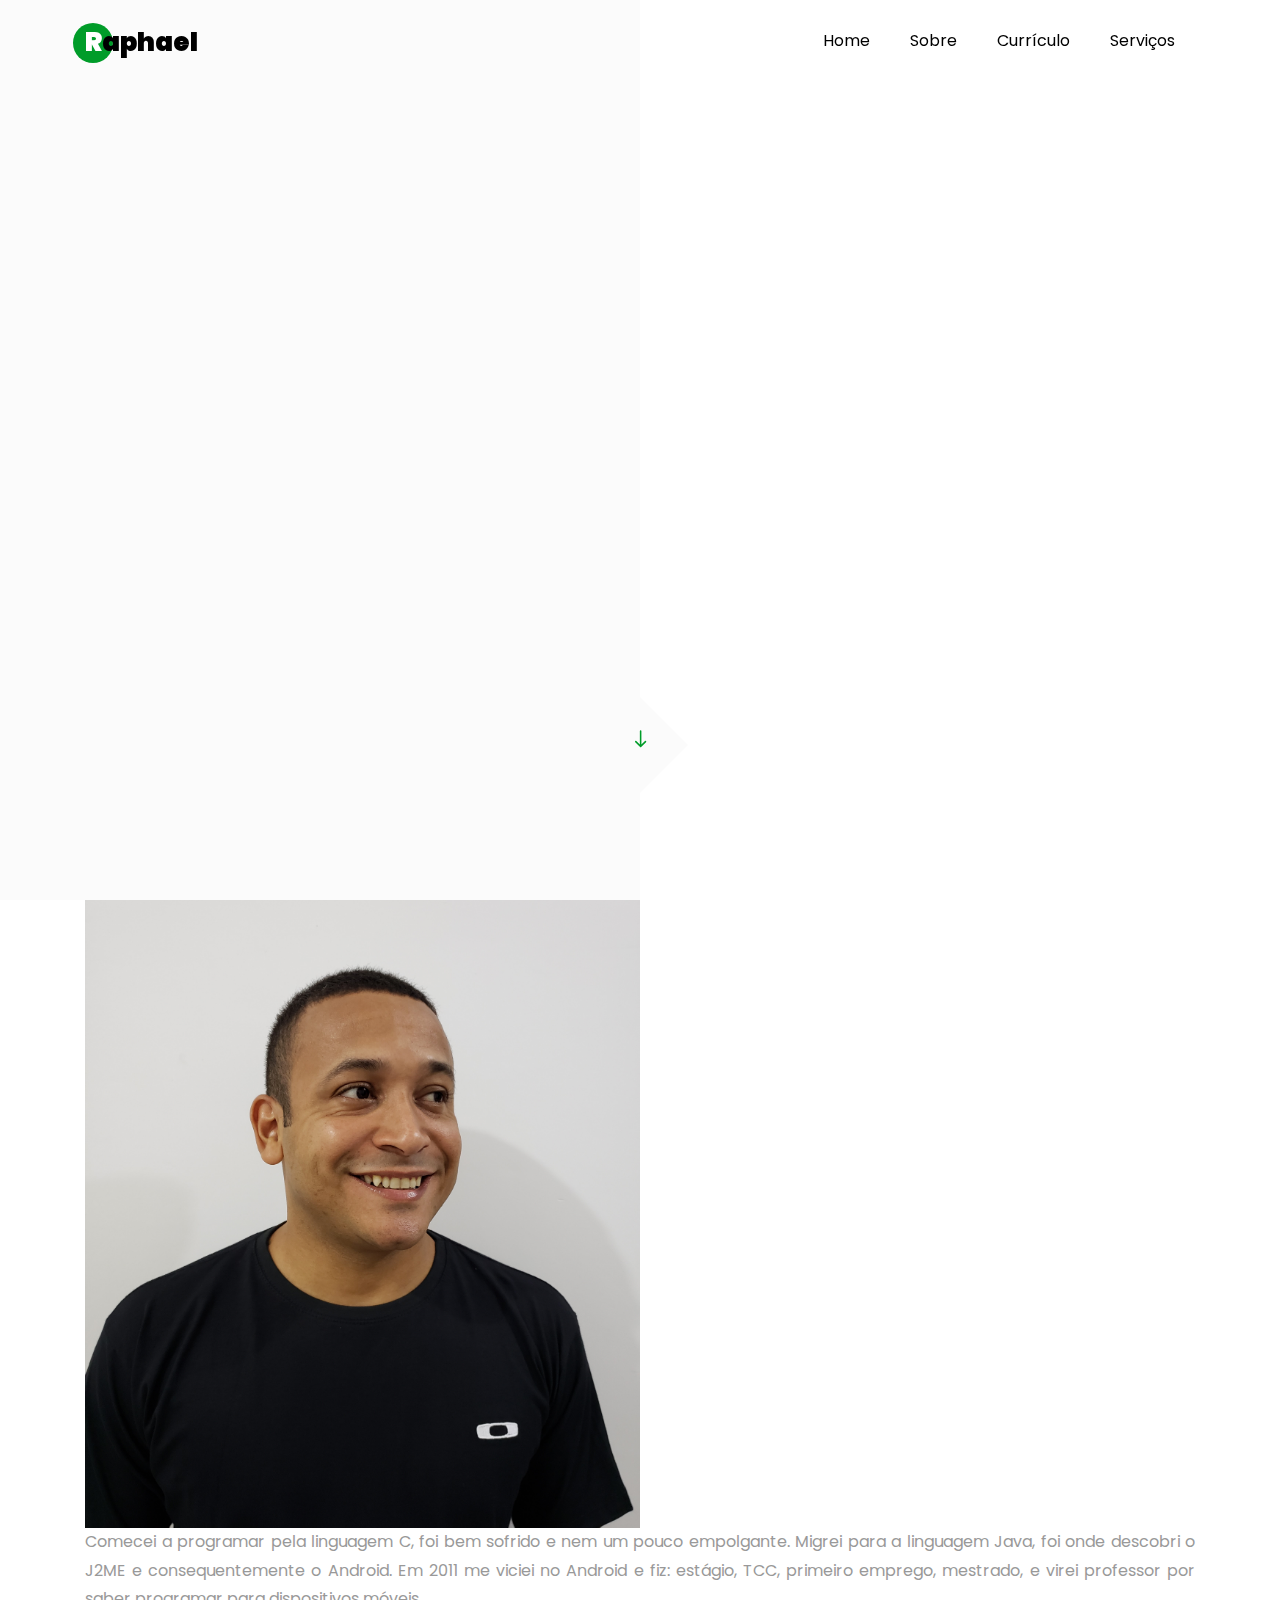
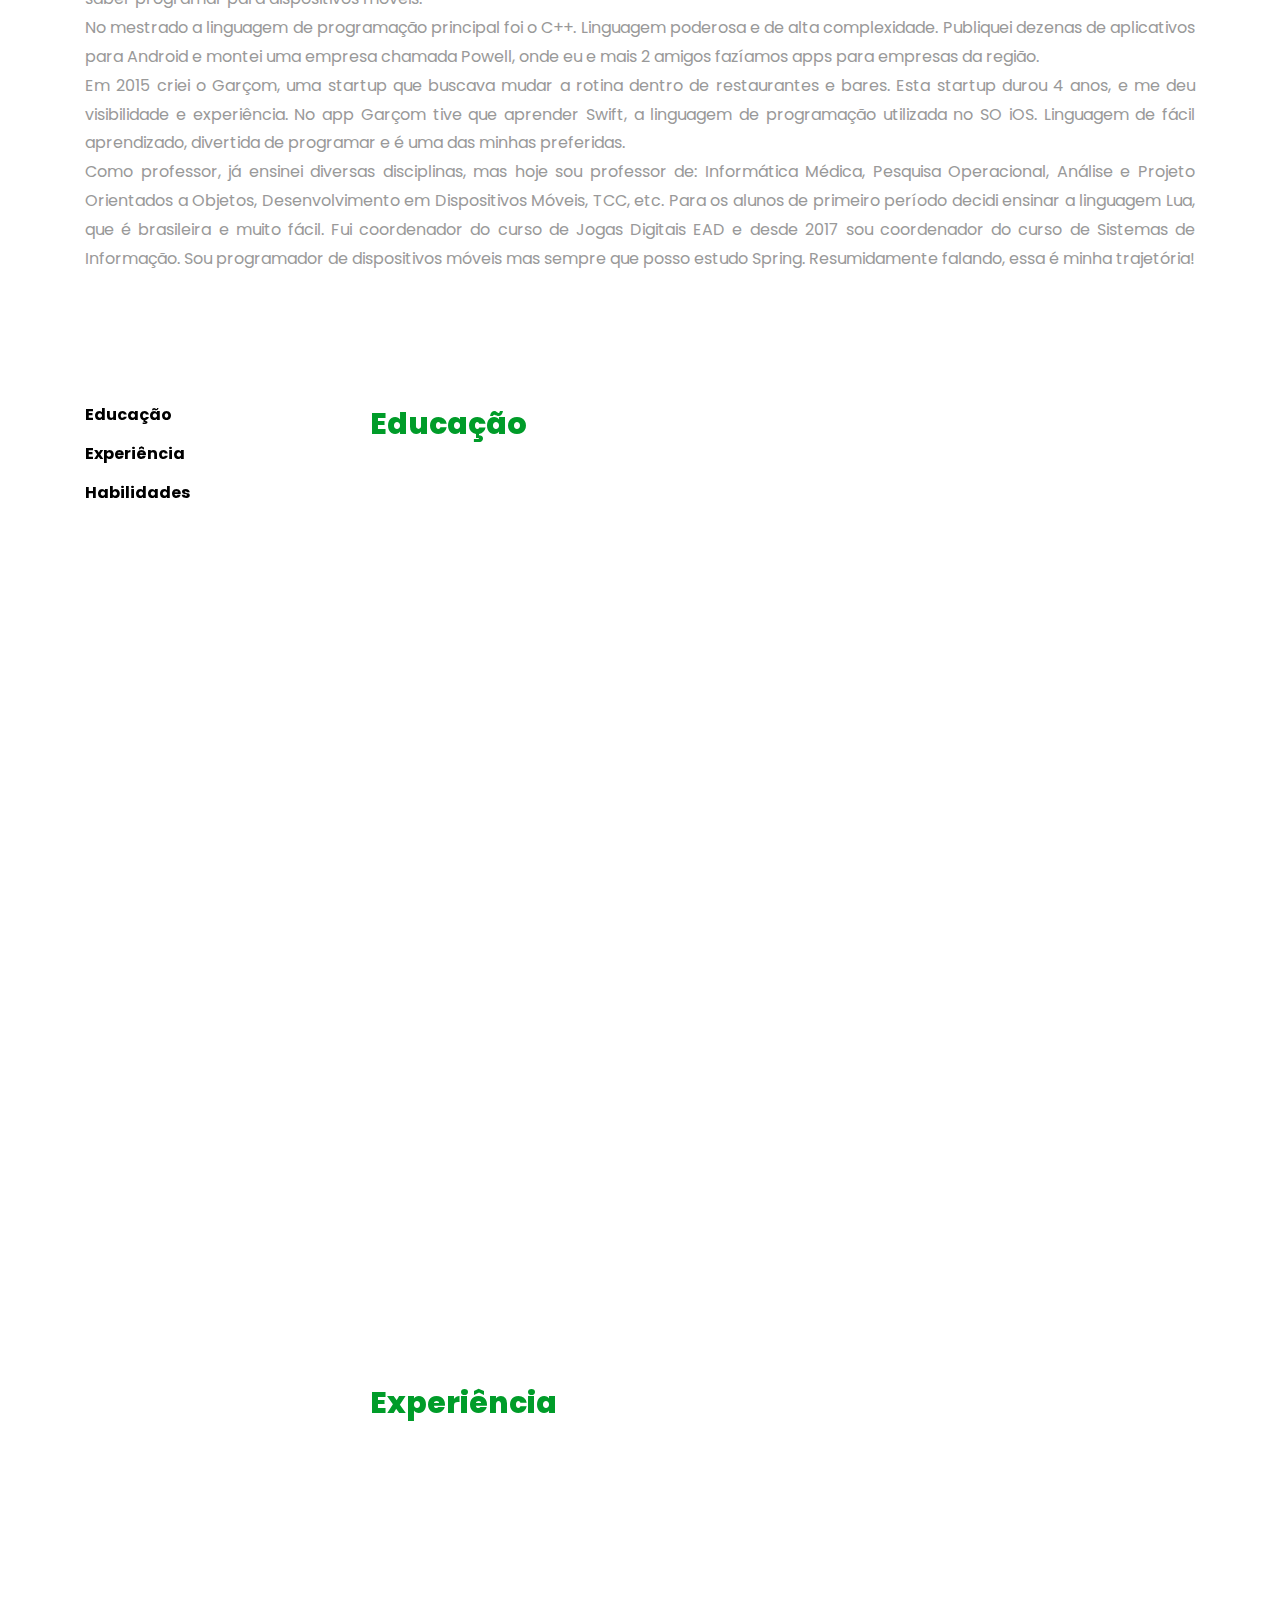
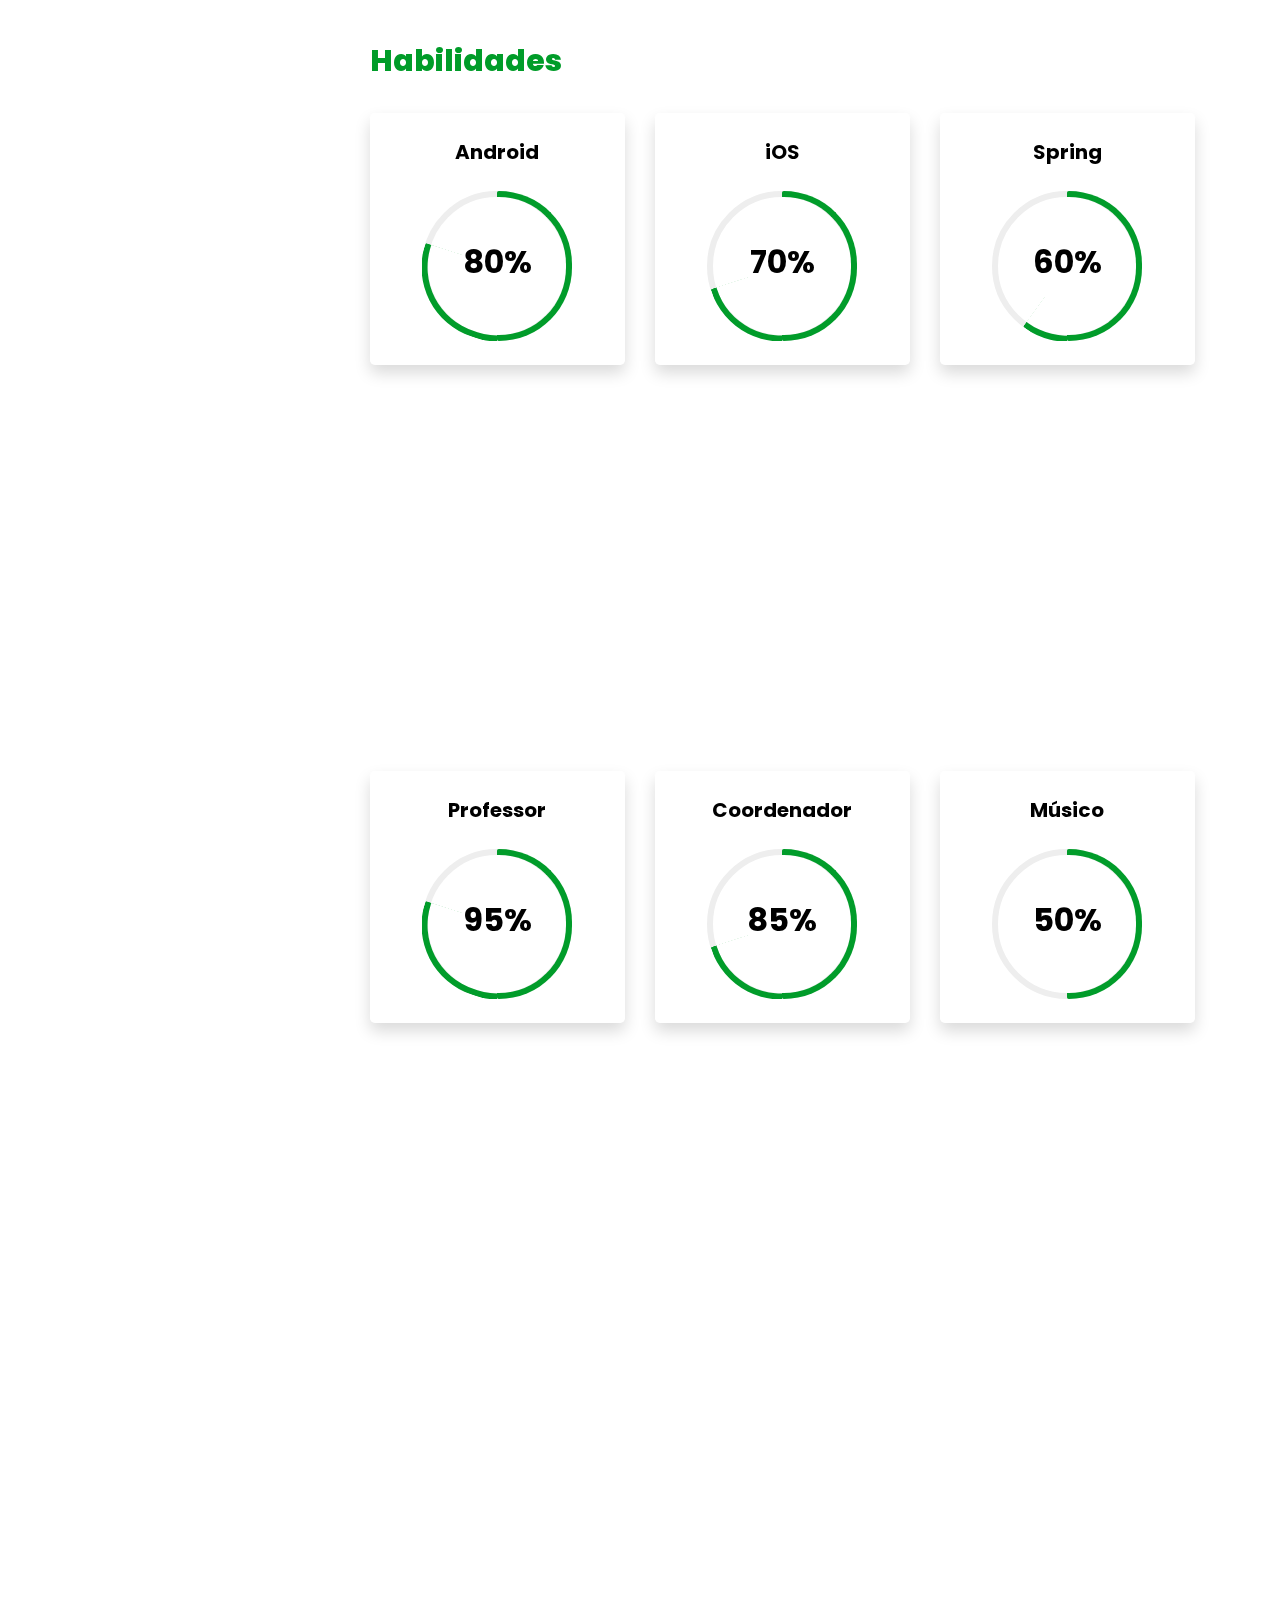
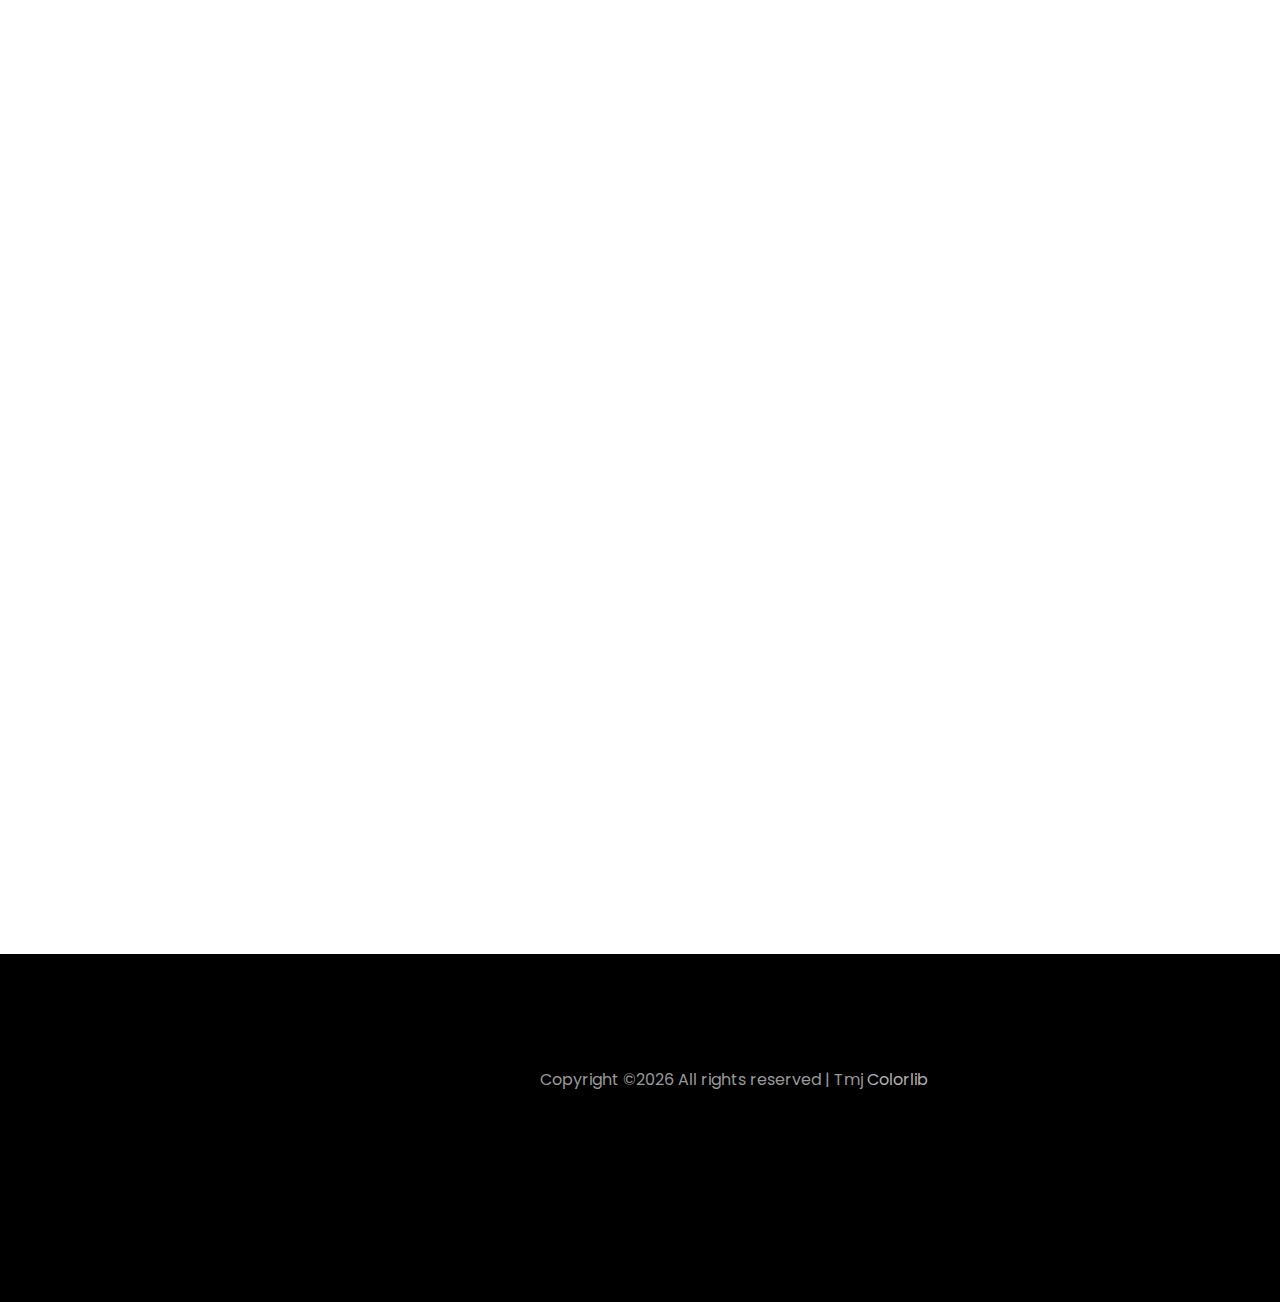
==== index.html @ 2448f8bd "Cadastrando" ====
<!DOCTYPE html>
<html lang="en">
  <head>
    <title>Raphael Ramos</title>
    <meta charset="utf-8">
    <meta name="viewport" content="width=device-width, initial-scale=1, shrink-to-fit=no">

    <link href="https://fonts.googleapis.com/css?family=Poppins:100,200,300,400,500,600,700,800,900" rel="stylesheet">

    <link rel="stylesheet" href="css/open-iconic-bootstrap.min.css">
    <link rel="stylesheet" href="css/animate.css">

    <link rel="stylesheet" href="css/owl.carousel.min.css">
    <link rel="stylesheet" href="css/owl.theme.default.min.css">
    <link rel="stylesheet" href="css/magnific-popup.css">

    <link rel="stylesheet" href="css/aos.css">

    <link rel="stylesheet" href="css/ionicons.min.css">

    <link rel="stylesheet" href="css/flaticon.css">
    <link rel="stylesheet" href="css/icomoon.css">
    <link rel="stylesheet" href="css/style.css">
  </head>
  <body data-spy="scroll" data-target=".site-navbar-target" data-offset="300">


    <nav class="navbar navbar-expand-lg navbar-dark ftco_navbar ftco-navbar-light site-navbar-target" id="ftco-navbar">
	    <div class="container">
	      <a class="navbar-brand" href="index.html"><span>R</span>aphael</a>
	      <button class="navbar-toggler js-fh5co-nav-toggle fh5co-nav-toggle" type="button" data-toggle="collapse" data-target="#ftco-nav" aria-controls="ftco-nav" aria-expanded="false" aria-label="Toggle navigation">
	        <span class="oi oi-menu"></span> Menu
	      </button>

	      <div class="collapse navbar-collapse" id="ftco-nav">
	        <ul class="navbar-nav nav ml-auto">
	          <li class="nav-item"><a href="#home-section" class="nav-link"><span>Home</span></a></li>
	          <li class="nav-item"><a href="#about-section" class="nav-link"><span>Sobre</span></a></li>
	          <li class="nav-item"><a href="#resume-section" class="nav-link"><span>Currículo</span></a></li>
	          <li class="nav-item"><a href="#services-section" class="nav-link"><span>Serviços</span></a></li>
	        </ul>
	      </div>
	    </div>
	  </nav>
	  <section class="hero-wrap js-fullheight">
      <div class="overlay"></div>
      <div class="container">
        <div class="row no-gutters slider-text js-fullheight justify-content-center align-items-center">
          <div class="col-lg-8 col-md-6 ftco-animate d-flex align-items-center">
          	<div class="text text-center">
          		<span class="subheading">Oi! Eu sou</span>
		  				<h1>Raphael Ramos</h1>
			  				<h2>Sou
								  <span
								     class="txt-rotate"
								     data-period="1000"
							     data-rotate='[ "Aluno", "Professor", "Coordenador", "Programador", "Músico" , "Comediante" ]'></span>
								</h2>
							</div>
            </div>
          </div>
        </div>
      </div>
      <div class="mouse">
				<a href="#" class="mouse-icon">
					<div class="mouse-wheel"><span class="ion-ios-arrow-round-down"></span></div>
				</a>
			</div>
    </section>

    <section class="ftco-about img ftco-section ftco-no-pt ftco-no-pb" id="about-section">
    	<div class="container">
    		<div class="row d-flex no-gutters">
    			<div class="col-md-6 col-lg-6 d-flex">
    				<div class="img-about img d-flex align-items-stretch">
    					<div class="overlay"></div>
	    				<div class="img d-flex align-self-stretch align-items-center" style="background-image:url(images/about.jpg);">
	    				</div>
    				</div>
    			</div>
    			<div class="col-md-6 col-lg-6 pl-md-5 py-5">
    				<div class="row justify-content-start pb-3">
		          <div class="col-md-12 heading-section ftco-animate">
		          	<h1 class="big">Sobre</h1>
		            <h2 class="mb-4">Sobre mim</h2>
		            <p>Guitarrista mediano, comediante em sala de aula, aluno de administração no CEDERJ, professor nos cursos de: Medicina, Engenharia de Produção e Sistemas de Informação, coordenador do curso de Sistemas de Informação,
                  programador de apps. Ah! E pai do Arthur.</p>
		            <ul class="about-info mt-4 px-md-0 px-2">
		            	<li class="d-flex"><span>Nome:</span> <span>Raphael Ferreira Ramos</span></li>
		            	<li class="d-flex"><span>Nascimento:</span> <span>30 de novembro 1986</span></li>
		            	<li class="d-flex"><span>Endereço:</span> <span>Coronel Pimenta, 347, centro, Itaperuna-RJ</span></li>
		            	<li class="d-flex"><span>CEP:</span> <span>28300-000</span></li>
		            	<li class="d-flex"><span>Email:</span> <span>raphaelframos@gmail.com</span></li>
		            	<li class="d-flex"><span>Telefone: </span> <span>+55 22 999474728</span></li>
		            </ul>
		          </div>
		        </div>
	        </div>
        </div>

<blockquote>
  <p>Comecei a programar pela linguagem C, foi bem sofrido e nem um pouco empolgante. Migrei para a linguagem Java, foi onde descobri o J2ME e consequentemente o Android.
    Em 2011 me viciei no Android e fiz: estágio, TCC, primeiro emprego, mestrado, e virei professor por saber programar para dispositivos móveis. <br> No mestrado a linguagem de programação principal foi o C++.
    Linguagem poderosa e de alta complexidade. Publiquei dezenas de aplicativos para Android e montei uma empresa chamada Powell, onde eu e mais 2 amigos fazíamos apps para empresas da região. <br>Em 2015 criei o Garçom,
    uma startup que buscava mudar a rotina dentro de restaurantes e bares. Esta startup durou 4 anos, e me deu visibilidade e experiência. No app Garçom tive que aprender Swift, a linguagem de programação utilizada no SO iOS.
    Linguagem de fácil aprendizado, divertida de programar e é uma das minhas preferidas.<br>
    Como professor, já ensinei diversas disciplinas, mas hoje sou professor de: Informática Médica, Pesquisa Operacional, Análise e Projeto Orientados a Objetos, Desenvolvimento em Dispositivos Móveis, TCC, etc.
    Para os alunos de primeiro período decidi ensinar a linguagem Lua, que é brasileira e muito fácil. Fui coordenador do curso de Jogas Digitais EAD e desde 2017 sou coordenador do curso de Sistemas de Informação.
    Sou programador de dispositivos móveis mas sempre que posso estudo Spring. Resumidamente falando, essa é minha trajetória!

  </p>
</blockquote>


    	</div>

    </section>

    <section class="ftco-section ftco-no-pb goto-here" id="resume-section">
    	<div class="container">
    		<div class="row">
    			<div class="col-md-3">
				    <nav id="navi">
					    <ul>
					      <li><a href="#page-1">Educação</a></li>
					      <li><a href="#page-2">Experiência</a></li>
					      <li><a href="#page-3">Habilidades</a></li>
					    </ul>
					  </nav>
					</div>
					<div class="col-md-9">
					  <div id="page-1" class= "page one">
					  	<h2 class="heading">Educação</h2>
					    <div class="resume-wrap d-flex ftco-animate">
					    	<div class="icon d-flex align-items-center justify-content-center">
					    		<span class="flaticon-ideas"></span>
					    	</div>
					    	<div class="text pl-3">
		    					<span class="date">2014</span>
		    					<h2>Bacharel em Ciência da Computação</h2>
		    					<span class="position">Universidade Estadual do Norte Fluminense</span>
		    					<p>Maior desafio na educação até hoje. Foi difícil entrar e mais difícil ainda sair da UENF. Hoje me sinto preparado para qualquer desafio graças a graduação.</p>
	    					</div>
	    				</div>
	    				<div class="resume-wrap d-flex ftco-animate">
	    					<div class="icon d-flex align-items-center justify-content-center">
					    		<span class="flaticon-ideas"></span>
					    	</div>
					    	<div class="text pl-3">
		    					<span class="date">2016</span>
		    					<h2>Pós-graduado em Gestão Educacional</h2>
		    					<span class="position">UniRedentor</span>
		    					<p>Momento que decidi ser professor. </p>
		    				</div>
	    				</div>
	    				<div class="resume-wrap d-flex ftco-animate">
	    					<div class="icon d-flex align-items-center justify-content-center">
					    		<span class="flaticon-ideas"></span>
					    	</div>
					    	<div class="text pl-3">
		    					<span class="date">2017</span>
		    					<h2>Mestre em Engenharia de Produção</h2>
		    					<span class="position">Universidade Estadual do Norte Fluminense</span>
		    					<p>Pós-graduação bem traumática. Tudo bem diferente do que imaginei mas no fim deu tudo certo.</p>
		    				</div>


	    				</div>

              <div class="resume-wrap d-flex ftco-animate">
	    					<div class="icon d-flex align-items-center justify-content-center">
					    		<span class="flaticon-ideas"></span>
					    	</div>


                <div class="text pl-3">
		    					<span class="date">2019</span>
		    					<h2>Administração</h2>
		    					<span class="position">UFRRJ</span>
		    					<p>Calouro do curso de Administração no Cederj.</p>
		    				</div>
	    				</div>

					  </div>

					  <div id="page-2" class= "page two">
					  	<h2 class="heading">Experiência</h2>
					    <div class="resume-wrap d-flex ftco-animate">
					    	<div class="icon d-flex align-items-center justify-content-center">
					    		<span class="flaticon-ideas"></span>
					    	</div>
					    	<div class="text pl-3">
		    					<span class="date">2012</span>
		    					<h2>Estagiário na FDC</h2>
		    					<span class="position">Itaperuna-RJ</span>
		    					<p>A small river named Duden flows by their place and supplies it with the necessary regelialia. It is a paradisematic country, in which roasted parts of sentences fly into your mouth.</p>
		    				</div>
	    				</div>

              <div class="resume-wrap d-flex ftco-animate">
	    					<div class="icon d-flex align-items-center justify-content-center">
					    		<span class="flaticon-ideas"></span>
					    	</div>
					    	<div class="text pl-3">
		    					<span class="date">2012</span>
		    					<h2>Médico do Sus</h2>
		    					<span class="position">Primeiro app publicado</span>
		    					<p>Médico do sus foi uma piada de mau gosto. Uma brincadeira que teve mais de 10.000 downloads e que com propaganda pagou os $25 da conta de desenvolvedor.</p>
		    				</div>
	    				</div>

	    				<div class="resume-wrap d-flex ftco-animate">
	    					<div class="icon d-flex align-items-center justify-content-center">
					    		<span class="flaticon-ideas"></span>
					    	</div>
					    	<div class="text pl-3">
		    					<span class="date">2012</span>
		    					<h2>Finanças Simples</h2>
		    					<span class="position">O app mais simples e complexo que publiquei.</span>
		    					<p>A small river named Duden flows by their place and supplies it with the necessary regelialia. It is a paradisematic country, in which roasted parts of sentences fly into your mouth.</p>
		    				</div>
	    				</div>
	    				<div class="resume-wrap d-flex ftco-animate">
	    					<div class="icon d-flex align-items-center justify-content-center">
					    		<span class="flaticon-ideas"></span>
					    	</div>
					    	<div class="text pl-3">
		    					<span class="date">2014</span>
		    					<h2>Garçom</h2>
		    					<span class="position">Android</span>
		    					<p>Maior MVP da minha vida, 8 meses de desenvolvimento antes de ser lançado. Belo trabalho, junto com Rodrigo Mageste e Rafael Barcelos</p>
		    				</div>
	    				</div>
	    				<div class="resume-wrap d-flex ftco-animate">
	    					<div class="icon d-flex align-items-center justify-content-center">
					    		<span class="flaticon-ideas"></span>
					    	</div>
					    	<div class="text pl-3">
		    					<span class="date">2015</span>
		    					<h2>Professor universitário</h2>
		    					<span class="position">UniRedentor</span>
		    					<p>Fui contratado diretamente pelo reitor da faculdade, André Raeli, que dividia uma mesma aula comigo no mestrado.</p>
		    				</div>
	    				</div>

              <div class="resume-wrap d-flex ftco-animate">
                <div class="icon d-flex align-items-center justify-content-center">
                  <span class="flaticon-ideas"></span>
                </div>
                <div class="text pl-3">
                  <span class="date">2016</span>
                  <h2>Garçom</h2>
                  <span class="position">iOS</span>
                  <p>Primeiro app desenvolvido em swift. Adaptação muito rápida.</p>
                </div>
              </div>

	    				<div class="resume-wrap d-flex ftco-animate">
	    					<div class="icon d-flex align-items-center justify-content-center">
					    		<span class="flaticon-ideas"></span>
					    	</div>
					    	<div class="text pl-3">
		    					<span class="date">2017</span>
		    					<h2>Coordenador</h2>
		    					<span class="position">UniRedentor</span>
		    					<p>Depois de duas trocas rápidas na coordenação do curso de Sistemas de Informação fui convidado para ser o coordenador.</p>
		    				</div>
	    				</div>

              <div class="resume-wrap d-flex ftco-animate">
	    					<div class="icon d-flex align-items-center justify-content-center">
					    		<span class="flaticon-ideas"></span>
					    	</div>
					    	<div class="text pl-3">
		    					<span class="date">2020</span>
		    					<h2>Live</h2>
		    					<span class="position">Twitch</span>
		    					<p>Primeira live desenvolvendo em Android. Dia 23/04.</p>
		    				</div>
	    				</div>

					  </div>
					  <div id="page-3" class= "page three">
					  	<h2 class="heading">Habilidades</h2>
					  	<div class="row progress-circle mb-5">
					  		<div class="col-lg-4 mb-4">
						      <div class="bg-white rounded-lg shadow p-4">
						        <h2 class="h5 font-weight-bold text-center mb-4">Android</h2>

						        <!-- Progress bar 1 -->
						        <div class="progress mx-auto" data-value='80'>
						          <span class="progress-left">
                        <span class="progress-bar border-primary"></span>
						          </span>
						          <span class="progress-right">
                        <span class="progress-bar border-primary"></span>
						          </span>
						          <div class="progress-value w-100 h-100 rounded-circle d-flex align-items-center justify-content-center">
						            <div class="h2 font-weight-bold">80%</div>
						          </div>
						        </div>
						        <!-- END -->

						        <!-- END -->
						      </div>
						    </div>

						    <div class="col-lg-4 mb-4">
						      <div class="bg-white rounded-lg shadow p-4">
						        <h2 class="h5 font-weight-bold text-center mb-4">iOS</h2>

						        <!-- Progress bar 1 -->
						        <div class="progress mx-auto" data-value='70'>
						          <span class="progress-left">
                        <span class="progress-bar border-primary"></span>
						          </span>
						          <span class="progress-right">
                        <span class="progress-bar border-primary"></span>
						          </span>
						          <div class="progress-value w-100 h-100 rounded-circle d-flex align-items-center justify-content-center">
						            <div class="h2 font-weight-bold">70%</div>
						          </div>
						        </div>

						        <!-- END -->
						      </div>
						    </div>

						    <div class="col-lg-4 mb-4">
						      <div class="bg-white rounded-lg shadow p-4">
						        <h2 class="h5 font-weight-bold text-center mb-4">Spring</h2>

						        <!-- Progress bar 1 -->
						        <div class="progress mx-auto" data-value='60'>
						          <span class="progress-left">
                        <span class="progress-bar border-primary"></span>
						          </span>
						          <span class="progress-right">
                        <span class="progress-bar border-primary"></span>
						          </span>
						          <div class="progress-value w-100 h-100 rounded-circle d-flex align-items-center justify-content-center">
						            <div class="h2 font-weight-bold">60%</div>
						          </div>
						        </div>

						        <!-- END -->
						      </div>
						    </div>
					  	</div>
					  	<div class="row">
					  		<div class="col-md-6 animate-box">
									<div class="progress-wrap ftco-animate">
										<h3>Java</h3>
										<div class="progress">
										 	<div class="progress-bar color-1" role="progressbar" aria-valuenow="80"
										  	aria-valuemin="0" aria-valuemax="100" style="width:80%">
										    <span>80%</span>
										  	</div>
										</div>
									</div>
								</div>
								<div class="col-md-6 animate-box">
									<div class="progress-wrap ftco-animate">
										<h3>Kotlin</h3>
										<div class="progress">
										 	<div class="progress-bar color-2" role="progressbar" aria-valuenow="70"
										  	aria-valuemin="0" aria-valuemax="100" style="width:70%">
										    <span>70%</span>
										  	</div>
										</div>
									</div>
								</div>
								<div class="col-md-6 animate-box">
									<div class="progress-wrap ftco-animate">
										<h3>Swift</h3>
										<div class="progress">
										 	<div class="progress-bar color-3" role="progressbar" aria-valuenow="70"
										  	aria-valuemin="0" aria-valuemax="100" style="width:70%">
										    <span>70%</span>
										  	</div>
										</div>
									</div>
								</div>
								<div class="col-md-6 animate-box">
									<div class="progress-wrap ftco-animate">
										<h3>Guidelines</h3>
										<div class="progress">
										 	<div class="progress-bar color-4" role="progressbar" aria-valuenow="90"
										  	aria-valuemin="0" aria-valuemax="100" style="width:90%">
										    <span>90%</span>
										  	</div>
										</div>
									</div>
								</div>
								<div class="col-md-6 animate-box">
									<div class="progress-wrap ftco-animate">
										<h3>C</h3>
										<div class="progress">
										 	<div class="progress-bar color-5" role="progressbar" aria-valuenow="50"
										  	aria-valuemin="0" aria-valuemax="100" style="width:50%">
										    <span>50%</span>
										  	</div>
										</div>
									</div>
								</div>
								<div class="col-md-6 animate-box">
									<div class="progress-wrap ftco-animate">
										<h3>Lua</h3>
										<div class="progress">
										 	<div class="progress-bar color-6" role="progressbar" aria-valuenow="50"
										  	aria-valuemin="0" aria-valuemax="100" style="width:50%">
										    <span>50%</span>
										  	</div>
										</div>
									</div>
								</div>
					  	</div>
					  </div>

            <div class="row progress-circle mb-5">
              <div class="col-lg-4 mb-4">
                <div class="bg-white rounded-lg shadow p-4">
                  <h2 class="h5 font-weight-bold text-center mb-4">Professor</h2>

                  <!-- Progress bar 1 -->
                  <div class="progress mx-auto" data-value='80'>
                    <span class="progress-left">
                      <span class="progress-bar border-primary"></span>
                    </span>
                    <span class="progress-right">
                      <span class="progress-bar border-primary"></span>
                    </span>
                    <div class="progress-value w-100 h-100 rounded-circle d-flex align-items-center justify-content-center">
                      <div class="h2 font-weight-bold">95%</div>
                    </div>
                  </div>
                  <!-- END -->

                  <!-- END -->
                </div>
              </div>

              <div class="col-lg-4 mb-4">
                <div class="bg-white rounded-lg shadow p-4">
                  <h2 class="h5 font-weight-bold text-center mb-4">Coordenador</h2>

                  <!-- Progress bar 1 -->
                  <div class="progress mx-auto" data-value='70'>
                    <span class="progress-left">
                      <span class="progress-bar border-primary"></span>
                    </span>
                    <span class="progress-right">
                      <span class="progress-bar border-primary"></span>
                    </span>
                    <div class="progress-value w-100 h-100 rounded-circle d-flex align-items-center justify-content-center">
                      <div class="h2 font-weight-bold">85%</div>
                    </div>
                  </div>

                  <!-- END -->
                </div>
              </div>

              <div class="col-lg-4 mb-4">
                <div class="bg-white rounded-lg shadow p-4">
                  <h2 class="h5 font-weight-bold text-center mb-4">Músico</h2>

                  <!-- Progress bar 1 -->
                  <div class="progress mx-auto" data-value='50'>
                    <span class="progress-left">
                      <span class="progress-bar border-primary"></span>
                    </span>
                    <span class="progress-right">
                      <span class="progress-bar border-primary"></span>
                    </span>
                    <div class="progress-value w-100 h-100 rounded-circle d-flex align-items-center justify-content-center">
                      <div class="h2 font-weight-bold">50%</div>
                    </div>
                  </div>

                  <!-- END -->
                </div>
              </div>
            </div>

            <div class="row">
              <div class="col-md-6 animate-box">
                <div class="progress-wrap ftco-animate">
                  <h3>Criatividade</h3>
                  <div class="progress">
                    <div class="progress-bar color-1" role="progressbar" aria-valuenow="100"
                      aria-valuemin="0" aria-valuemax="100" style="width:100%">
                      <span>100%</span>
                      </div>
                  </div>
                </div>
              </div>
              <div class="col-md-6 animate-box">
                <div class="progress-wrap ftco-animate">
                  <h3>Didática</h3>
                  <div class="progress">
                    <div class="progress-bar color-2" role="progressbar" aria-valuenow="90"
                      aria-valuemin="0" aria-valuemax="90" style="width:90%">
                      <span>90%</span>
                      </div>
                  </div>
                </div>
              </div>
              <div class="col-md-6 animate-box">
                <div class="progress-wrap ftco-animate">
                  <h3>Gestão de pessoas</h3>
                  <div class="progress">
                    <div class="progress-bar color-3" role="progressbar" aria-valuenow="80"
                      aria-valuemin="0" aria-valuemax="100" style="width:80%">
                      <span>80%</span>
                      </div>
                  </div>
                </div>
              </div>
              <div class="col-md-6 animate-box">
                <div class="progress-wrap ftco-animate">
                  <h3>Organização</h3>
                  <div class="progress">
                    <div class="progress-bar color-4" role="progressbar" aria-valuenow="80"
                      aria-valuemin="0" aria-valuemax="100" style="width:80%">
                      <span>80%</span>
                      </div>
                  </div>
                </div>
              </div>
              <div class="col-md-6 animate-box">
                <div class="progress-wrap ftco-animate">
                  <h3>Comunicação</h3>
                  <div class="progress">
                    <div class="progress-bar color-5" role="progressbar" aria-valuenow="100"
                      aria-valuemin="0" aria-valuemax="100" style="width:100%">
                      <span>100%</span>
                      </div>
                  </div>
                </div>
              </div>
              <div class="col-md-6 animate-box">
                <div class="progress-wrap ftco-animate">
                  <h3>Guitarra</h3>
                  <div class="progress">
                    <div class="progress-bar color-6" role="progressbar" aria-valuenow="50"
                      aria-valuemin="0" aria-valuemax="100" style="width:50%">
                      <span>50%</span>
                      </div>
                  </div>
                </div>
              </div>
            </div>
            </div>
					</div>
			  </div>
    	</div>
    </section>

    <section class="ftco-section" id="services-section">
    	<div class="container-fluid px-md-5">
    		<div class="row justify-content-center py-5 mt-5">
          <div class="col-md-12 heading-section text-center ftco-animate">
          	<h1 class="big big-2">Serviços</h1>
            <h2 class="mb-4">Serviços</h2>
            <p>Far far away, behind the word mountains, far from the countries Vokalia and Consonantia</p>
          </div>
        </div>
    		<div class="row">
					<div class="col-md-4 text-center d-flex ftco-animate">
						<a href="#" class="services-1 shadow">
							<span class="icon">
								<i class="flaticon-analysis"></i>
							</span>
							<div class="desc">
								<h3 class="mb-5">Android Dev</h3>
								<p>A small river named Duden flows by their place and supplies it with the necessary regelialia.</p>
							</div>
						</a>
					</div>
					<div class="col-md-4 text-center d-flex ftco-animate">
						<a href="#" class="services-1 shadow">
							<span class="icon">
								<i class="flaticon-flasks"></i>
							</span>
							<div class="desc">
								<h3 class="mb-5">iOS Dev</h3>
								<p>A small river named Duden flows by their place and supplies it with the necessary regelialia.</p>
							</div>
						</a>
					</div>
					<div class="col-md-4 text-center d-flex ftco-animate">
						<a href="#" class="services-1 shadow">
							<span class="icon">
								<i class="flaticon-ideas"></i>
							</span>
							<div class="desc">
								<h3 class="mb-5">Back-end Dev</h3>
								<p>A small river named Duden flows by their place and supplies it with the necessary regelialia.</p>
							</div>
						</a>
					</div>


					<div class="col-md-4 text-center d-flex ftco-animate">
						<a href="#" class="services-1 shadow">
							<span class="icon">
								<i class="flaticon-ux-design"></i>
							</span>
							<div class="desc">
								<h3 class="mb-5">Professor</h3>
								<p>A small river named Duden flows by their place and supplies it with the necessary regelialia.</p>
							</div>
						</a>
					</div>
					<div class="col-md-4 text-center d-flex ftco-animate">
						<a href="#" class="services-1 shadow">
							<span class="icon">
								<i class="flaticon-idea"></i>
							</span>
							<div class="desc">
								<h3 class="mb-5">Coordenador</h3>
								<p>A small river named Duden flows by their place and supplies it with the necessary regelialia.</p>
							</div>
						</a>
					</div>

          <div class="col-md-4 text-center d-flex ftco-animate">
						<a href="#" class="services-1 shadow">
							<span class="icon">
								<i class="flaticon-innovation"></i>
							</span>
							<div class="desc">
								<h3 class="mb-5">Guitarrista</h3>
								<p>Depois da banda E agora José? e a IDH, agora só toco na igreja.</p>
							</div>
						</a>
					</div>
				</div>
    	</div>
    </section>

    <footer class="ftco-footer ftco-section">
      <div class="container">

        <div class="row">
          </div>


        <div class="row">
          <div class="col-md-12 text-center">

            <ul class="ftco-footer-social list-unstyled float-md-left float-lft mt-5">
              <li class="ftco-animate fadeInUp ftco-animated"><a href="https://www.linkedin.com/in/raphaelframos/"><span class="icon-linkedin"></span></a></li>
            <li class="ftco-animate fadeInUp ftco-animated"><a href="https://github.com/raphaelframos"><span class="icon-github"></span></a></li>
            <li class="ftco-animate fadeInUp ftco-animated"><a href="https://www.instagram.com/raphaelframos/"><span class="icon-instagram"></span></a></li>
            </ul>

            <!-- Link back to Colorlib can't be removed. Template is licensed under CC BY 3.0. -->
  Copyright &copy;<script>document.write(new Date().getFullYear());</script> All rights reserved | Tmj <a href="https://colorlib.com" target="_blank">Colorlib</a>
  <!-- Link back to Colorlib can't be removed. Template is licensed under CC BY 3.0. -->
          </div>
        </div>
      </div>
    </footer>



  <!-- loader -->
  <div id="ftco-loader" class="show fullscreen"><svg class="circular" width="48px" height="48px"><circle class="path-bg" cx="24" cy="24" r="22" fill="none" stroke-width="4" stroke="#eeeeee"/><circle class="path" cx="24" cy="24" r="22" fill="none" stroke-width="4" stroke-miterlimit="10" stroke="#F96D00"/></svg></div>


  <script src="js/jquery.min.js"></script>
  <script src="js/jquery-migrate-3.0.1.min.js"></script>
  <script src="js/popper.min.js"></script>
  <script src="js/bootstrap.min.js"></script>
  <script src="js/jquery.easing.1.3.js"></script>
  <script src="js/jquery.waypoints.min.js"></script>
  <script src="js/jquery.stellar.min.js"></script>
  <script src="js/owl.carousel.min.js"></script>
  <script src="js/jquery.magnific-popup.min.js"></script>
  <script src="js/aos.js"></script>
  <script src="js/jquery.animateNumber.min.js"></script>
  <script src="js/scrollax.min.js"></script>

  <script src="js/main.js"></script>

  </body>
</html>
---- css/flaticon.css ----
/*
  	Flaticon icon font: Flaticon
  	Creation date: 04/01/2019 13:45
  	*/


@font-face {
  font-family: "Flaticon";
  src: url("../fonts/flaticon/font/Flaticon.eot");
  src: url("../fonts/flaticon/font/Flaticon.eot?#iefix") format("embedded-opentype"),
       url("../fonts/flaticon/font/Flaticon.woff") format("woff"),
       url("../fonts/flaticon/font/Flaticon.ttf") format("truetype"),
       url("../fonts/flaticon/font/Flaticon.svg#Flaticon") format("svg");
  font-weight: normal;
  font-style: normal;
}

@media screen and (-webkit-min-device-pixel-ratio:0) {
  @font-face {
    font-family: "Flaticon";
    src: url("../fonts/flaticon/font/Flaticon.svg#Flaticon") format("svg");
  }
}

[class^="flaticon-"]:before, [class*=" flaticon-"]:before,
[class^="flaticon-"]:after, [class*=" flaticon-"]:after {   
  font-family: Flaticon;
  font-style: normal;
  font-weight: normal;
  font-variant: normal;
  text-transform: none;
  line-height: 1;

  /* Better Font Rendering =========== */
  -webkit-font-smoothing: antialiased;
  -moz-osx-font-smoothing: grayscale;
}

.flaticon-ideas:before { content: "\f100"; }
.flaticon-flasks:before { content: "\f101"; }
.flaticon-analysis:before { content: "\f102"; }
.flaticon-ux-design:before { content: "\f103"; }
.flaticon-web-design:before { content: "\f104"; }
.flaticon-idea:before { content: "\f105"; }
.flaticon-innovation:before { content: "\f106"; }
---- css/icomoon.css ----
@font-face {
  font-family: 'icomoon';
  src:  url('../fonts/icomoon/icomoon.eot?6tt51o');
  src:  url('../fonts/icomoon/icomoon.eot?6tt51o#iefix') format('embedded-opentype'),
    url('../fonts/icomoon/icomoon.ttf?6tt51o') format('truetype'),
    url('../fonts/icomoon/icomoon.woff?6tt51o') format('woff'),
    url('../fonts/icomoon/icomoon.svg?6tt51o#icomoon') format('svg');
  font-weight: normal;
  font-style: normal;
}

[class^="icon-"], [class*=" icon-"] {
  /* use !important to prevent issues with browser extensions that change fonts */
  font-family: 'icomoon' !important;
  speak: none;
  font-style: normal;
  font-weight: normal;
  font-variant: normal;
  text-transform: none;
  line-height: 1;

  /* Better Font Rendering =========== */
  -webkit-font-smoothing: antialiased;
  -moz-osx-font-smoothing: grayscale;
}

.icon-asterisk:before {
  content: "\f069";
}
.icon-plus:before {
  content: "\f067";
}
.icon-question:before {
  content: "\f128";
}
.icon-minus:before {
  content: "\f068";
}
.icon-glass:before {
  content: "\f000";
}
.icon-music:before {
  content: "\f001";
}
.icon-search:before {
  content: "\f002";
}
.icon-envelope-o:before {
  content: "\f003";
}
.icon-heart:before {
  content: "\f004";
}
.icon-star:before {
  content: "\f005";
}
.icon-star-o:before {
  content: "\f006";
}
.icon-user:before {
  content: "\f007";
}
.icon-film:before {
  content: "\f008";
}
.icon-th-large:before {
  content: "\f009";
}
.icon-th:before {
  content: "\f00a";
}
.icon-th-list:before {
  content: "\f00b";
}
.icon-check:before {
  content: "\f00c";
}
.icon-close:before {
  content: "\f00d";
}
.icon-remove:before {
  content: "\f00d";
}
.icon-times:before {
  content: "\f00d";
}
.icon-search-plus:before {
  content: "\f00e";
}
.icon-search-minus:before {
  content: "\f010";
}
.icon-power-off:before {
  content: "\f011";
}
.icon-signal:before {
  content: "\f012";
}
.icon-cog:before {
  content: "\f013";
}
.icon-gear:before {
  content: "\f013";
}
.icon-trash-o:before {
  content: "\f014";
}
.icon-home:before {
  content: "\f015";
}
.icon-file-o:before {
  content: "\f016";
}
.icon-clock-o:before {
  content: "\f017";
}
.icon-road:before {
  content: "\f018";
}
.icon-download:before {
  content: "\f019";
}
.icon-arrow-circle-o-down:before {
  content: "\f01a";
}
.icon-arrow-circle-o-up:before {
  content: "\f01b";
}
.icon-inbox:before {
  content: "\f01c";
}
.icon-play-circle-o:before {
  content: "\f01d";
}
.icon-repeat:before {
  content: "\f01e";
}
.icon-rotate-right:before {
  content: "\f01e";
}
.icon-refresh:before {
  content: "\f021";
}
.icon-list-alt:before {
  content: "\f022";
}
.icon-lock:before {
  content: "\f023";
}
.icon-flag:before {
  content: "\f024";
}
.icon-headphones:before {
  content: "\f025";
}
.icon-volume-off:before {
  content: "\f026";
}
.icon-volume-down:before {
  content: "\f027";
}
.icon-volume-up:before {
  content: "\f028";
}
.icon-qrcode:before {
  content: "\f029";
}
.icon-barcode:before {
  content: "\f02a";
}
.icon-tag:before {
  content: "\f02b";
}
.icon-tags:before {
  content: "\f02c";
}
.icon-book:before {
  content: "\f02d";
}
.icon-bookmark:before {
  content: "\f02e";
}
.icon-print:before {
  content: "\f02f";
}
.icon-camera:before {
  content: "\f030";
}
.icon-font:before {
  content: "\f031";
}
.icon-bold:before {
  content: "\f032";
}
.icon-italic:before {
  content: "\f033";
}
.icon-text-height:before {
  content: "\f034";
}
.icon-text-width:before {
  content: "\f035";
}
.icon-align-left:before {
  content: "\f036";
}
.icon-align-center:before {
  content: "\f037";
}
.icon-align-right:before {
  content: "\f038";
}
.icon-align-justify:before {
  content: "\f039";
}
.icon-list:before {
  content: "\f03a";
}
.icon-dedent:before {
  content: "\f03b";
}
.icon-outdent:before {
  content: "\f03b";
}
.icon-indent:before {
  content: "\f03c";
}
.icon-video-camera:before {
  content: "\f03d";
}
.icon-image:before {
  content: "\f03e";
}
.icon-photo:before {
  content: "\f03e";
}
.icon-picture-o:before {
  content: "\f03e";
}
.icon-pencil:before {
  content: "\f040";
}
.icon-map-marker:before {
  content: "\f041";
}
.icon-adjust:before {
  content: "\f042";
}
.icon-tint:before {
  content: "\f043";
}
.icon-edit:before {
  content: "\f044";
}
.icon-pencil-square-o:before {
  content: "\f044";
}
.icon-share-square-o:before {
  content: "\f045";
}
.icon-check-square-o:before {
  content: "\f046";
}
.icon-arrows:before {
  content: "\f047";
}
.icon-step-backward:before {
  content: "\f048";
}
.icon-fast-backward:before {
  content: "\f049";
}
.icon-backward:before {
  content: "\f04a";
}
.icon-play:before {
  content: "\f04b";
}
.icon-pause:before {
  content: "\f04c";
}
.icon-stop:before {
  content: "\f04d";
}
.icon-forward:before {
  content: "\f04e";
}
.icon-fast-forward:before {
  content: "\f050";
}
.icon-step-forward:before {
  content: "\f051";
}
.icon-eject:before {
  content: "\f052";
}
.icon-chevron-left:before {
  content: "\f053";
}
.icon-chevron-right:before {
  content: "\f054";
}
.icon-plus-circle:before {
  content: "\f055";
}
.icon-minus-circle:before {
  content: "\f056";
}
.icon-times-circle:before {
  content: "\f057";
}
.icon-check-circle:before {
  content: "\f058";
}
.icon-question-circle:before {
  content: "\f059";
}
.icon-info-circle:before {
  content: "\f05a";
}
.icon-crosshairs:before {
  content: "\f05b";
}
.icon-times-circle-o:before {
  content: "\f05c";
}
.icon-check-circle-o:before {
  content: "\f05d";
}
.icon-ban:before {
  content: "\f05e";
}
.icon-arrow-left:before {
  content: "\f060";
}
.icon-arrow-right:before {
  content: "\f061";
}
.icon-arrow-up:before {
  content: "\f062";
}
.icon-arrow-down:before {
  content: "\f063";
}
.icon-mail-forward:before {
  content: "\f064";
}
.icon-share:before {
  content: "\f064";
}
.icon-expand:before {
  content: "\f065";
}
.icon-compress:before {
  content: "\f066";
}
.icon-exclamation-circle:before {
  content: "\f06a";
}
.icon-gift:before {
  content: "\f06b";
}
.icon-leaf:before {
  content: "\f06c";
}
.icon-fire:before {
  content: "\f06d";
}
.icon-eye:before {
  content: "\f06e";
}
.icon-eye-slash:before {
  content: "\f070";
}
.icon-exclamation-triangle:before {
  content: "\f071";
}
.icon-warning:before {
  content: "\f071";
}
.icon-plane:before {
  content: "\f072";
}
.icon-calendar:before {
  content: "\f073";
}
.icon-random:before {
  content: "\f074";
}
.icon-comment:before {
  content: "\f075";
}
.icon-magnet:before {
  content: "\f076";
}
.icon-chevron-up:before {
  content: "\f077";
}
.icon-chevron-down:before {
  content: "\f078";
}
.icon-retweet:before {
  content: "\f079";
}
.icon-shopping-cart:before {
  content: "\f07a";
}
.icon-folder:before {
  content: "\f07b";
}
.icon-folder-open:before {
  content: "\f07c";
}
.icon-arrows-v:before {
  content: "\f07d";
}
.icon-arrows-h:before {
  content: "\f07e";
}
.icon-bar-chart:before {
  content: "\f080";
}
.icon-bar-chart-o:before {
  content: "\f080";
}
.icon-twitter-square:before {
  content: "\f081";
}
.icon-facebook-square:before {
  content: "\f082";
}
.icon-camera-retro:before {
  content: "\f083";
}
.icon-key:before {
  content: "\f084";
}
.icon-cogs:before {
  content: "\f085";
}
.icon-gears:before {
  content: "\f085";
}
.icon-comments:before {
  content: "\f086";
}
.icon-thumbs-o-up:before {
  content: "\f087";
}
.icon-thumbs-o-down:before {
  content: "\f088";
}
.icon-star-half:before {
  content: "\f089";
}
.icon-heart-o:before {
  content: "\f08a";
}
.icon-sign-out:before {
  content: "\f08b";
}
.icon-linkedin-square:before {
  content: "\f08c";
}
.icon-thumb-tack:before {
  content: "\f08d";
}
.icon-external-link:before {
  content: "\f08e";
}
.icon-sign-in:before {
  content: "\f090";
}
.icon-trophy:before {
  content: "\f091";
}
.icon-github-square:before {
  content: "\f092";
}
.icon-upload:before {
  content: "\f093";
}
.icon-lemon-o:before {
  content: "\f094";
}
.icon-phone:before {
  content: "\f095";
}
.icon-square-o:before {
  content: "\f096";
}
.icon-bookmark-o:before {
  content: "\f097";
}
.icon-phone-square:before {
  content: "\f098";
}
.icon-twitter:before {
  content: "\f099";
}
.icon-facebook:before {
  content: "\f09a";
}
.icon-facebook-f:before {
  content: "\f09a";
}
.icon-github:before {
  content: "\f09b";
}
.icon-unlock:before {
  content: "\f09c";
}
.icon-credit-card:before {
  content: "\f09d";
}
.icon-feed:before {
  content: "\f09e";
}
.icon-rss:before {
  content: "\f09e";
}
.icon-hdd-o:before {
  content: "\f0a0";
}
.icon-bullhorn:before {
  content: "\f0a1";
}
.icon-bell-o:before {
  content: "\f0a2";
}
.icon-certificate:before {
  content: "\f0a3";
}
.icon-hand-o-right:before {
  content: "\f0a4";
}
.icon-hand-o-left:before {
  content: "\f0a5";
}
.icon-hand-o-up:before {
  content: "\f0a6";
}
.icon-hand-o-down:before {
  content: "\f0a7";
}
.icon-arrow-circle-left:before {
  content: "\f0a8";
}
.icon-arrow-circle-right:before {
  content: "\f0a9";
}
.icon-arrow-circle-up:before {
  content: "\f0aa";
}
.icon-arrow-circle-down:before {
  content: "\f0ab";
}
.icon-globe:before {
  content: "\f0ac";
}
.icon-wrench:before {
  content: "\f0ad";
}
.icon-tasks:before {
  content: "\f0ae";
}
.icon-filter:before {
  content: "\f0b0";
}
.icon-briefcase:before {
  content: "\f0b1";
}
.icon-arrows-alt:before {
  content: "\f0b2";
}
.icon-group:before {
  content: "\f0c0";
}
.icon-users:before {
  content: "\f0c0";
}
.icon-chain:before {
  content: "\f0c1";
}
.icon-link:before {
  content: "\f0c1";
}
.icon-cloud:before {
  content: "\f0c2";
}
.icon-flask:before {
  content: "\f0c3";
}
.icon-cut:before {
  content: "\f0c4";
}
.icon-scissors:before {
  content: "\f0c4";
}
.icon-copy:before {
  content: "\f0c5";
}
.icon-files-o:before {
  content: "\f0c5";
}
.icon-paperclip:before {
  content: "\f0c6";
}
.icon-floppy-o:before {
  content: "\f0c7";
}
.icon-save:before {
  content: "\f0c7";
}
.icon-square:before {
  content: "\f0c8";
}
.icon-bars:before {
  content: "\f0c9";
}
.icon-navicon:before {
  content: "\f0c9";
}
.icon-reorder:before {
  content: "\f0c9";
}
.icon-list-ul:before {
  content: "\f0ca";
}
.icon-list-ol:before {
  content: "\f0cb";
}
.icon-strikethrough:before {
  content: "\f0cc";
}
.icon-underline:before {
  content: "\f0cd";
}
.icon-table:before {
  content: "\f0ce";
}
.icon-magic:before {
  content: "\f0d0";
}
.icon-truck:before {
  content: "\f0d1";
}
.icon-pinterest:before {
  content: "\f0d2";
}
.icon-pinterest-square:before {
  content: "\f0d3";
}
.icon-google-plus-square:before {
  content: "\f0d4";
}
.icon-google-plus:before {
  content: "\f0d5";
}
.icon-money:before {
  content: "\f0d6";
}
.icon-caret-down:before {
  content: "\f0d7";
}
.icon-caret-up:before {
  content: "\f0d8";
}
.icon-caret-left:before {
  content: "\f0d9";
}
.icon-caret-right:before {
  content: "\f0da";
}
.icon-columns:before {
  content: "\f0db";
}
.icon-sort:before {
  content: "\f0dc";
}
.icon-unsorted:before {
  content: "\f0dc";
}
.icon-sort-desc:before {
  content: "\f0dd";
}
.icon-sort-down:before {
  content: "\f0dd";
}
.icon-sort-asc:before {
  content: "\f0de";
}
.icon-sort-up:before {
  content: "\f0de";
}
.icon-envelope:before {
  content: "\f0e0";
}
.icon-linkedin:before {
  content: "\f0e1";
}
.icon-rotate-left:before {
  content: "\f0e2";
}
.icon-undo:before {
  content: "\f0e2";
}
.icon-gavel:before {
  content: "\f0e3";
}
.icon-legal:before {
  content: "\f0e3";
}
.icon-dashboard:before {
  content: "\f0e4";
}
.icon-tachometer:before {
  content: "\f0e4";
}
.icon-comment-o:before {
  content: "\f0e5";
}
.icon-comments-o:before {
  content: "\f0e6";
}
.icon-bolt:before {
  content: "\f0e7";
}
.icon-flash:before {
  content: "\f0e7";
}
.icon-sitemap:before {
  content: "\f0e8";
}
.icon-umbrella:before {
  content: "\f0e9";
}
.icon-clipboard:before {
  content: "\f0ea";
}
.icon-paste:before {
  content: "\f0ea";
}
.icon-lightbulb-o:before {
  content: "\f0eb";
}
.icon-exchange:before {
  content: "\f0ec";
}
.icon-cloud-download:before {
  content: "\f0ed";
}
.icon-cloud-upload:before {
  content: "\f0ee";
}
.icon-user-md:before {
  content: "\f0f0";
}
.icon-stethoscope:before {
  content: "\f0f1";
}
.icon-suitcase:before {
  content: "\f0f2";
}
.icon-bell:before {
  content: "\f0f3";
}
.icon-coffee:before {
  content: "\f0f4";
}
.icon-cutlery:before {
  content: "\f0f5";
}
.icon-file-text-o:before {
  content: "\f0f6";
}
.icon-building-o:before {
  content: "\f0f7";
}
.icon-hospital-o:before {
  content: "\f0f8";
}
.icon-ambulance:before {
  content: "\f0f9";
}
.icon-medkit:before {
  content: "\f0fa";
}
.icon-fighter-jet:before {
  content: "\f0fb";
}
.icon-beer:before {
  content: "\f0fc";
}
.icon-h-square:before {
  content: "\f0fd";
}
.icon-plus-square:before {
  content: "\f0fe";
}
.icon-angle-double-left:before {
  content: "\f100";
}
.icon-angle-double-right:before {
  content: "\f101";
}
.icon-angle-double-up:before {
  content: "\f102";
}
.icon-angle-double-down:before {
  content: "\f103";
}
.icon-angle-left:before {
  content: "\f104";
}
.icon-angle-right:before {
  content: "\f105";
}
.icon-angle-up:before {
  content: "\f106";
}
.icon-angle-down:before {
  content: "\f107";
}
.icon-desktop:before {
  content: "\f108";
}
.icon-laptop:before {
  content: "\f109";
}
.icon-tablet:before {
  content: "\f10a";
}
.icon-mobile:before {
  content: "\f10b";
}
.icon-mobile-phone:before {
  content: "\f10b";
}
.icon-circle-o:before {
  content: "\f10c";
}
.icon-quote-left:before {
  content: "\f10d";
}
.icon-quote-right:before {
  content: "\f10e";
}
.icon-spinner:before {
  content: "\f110";
}
.icon-circle:before {
  content: "\f111";
}
.icon-mail-reply:before {
  content: "\f112";
}
.icon-reply:before {
  content: "\f112";
}
.icon-github-alt:before {
  content: "\f113";
}
.icon-folder-o:before {
  content: "\f114";
}
.icon-folder-open-o:before {
  content: "\f115";
}
.icon-smile-o:before {
  content: "\f118";
}
.icon-frown-o:before {
  content: "\f119";
}
.icon-meh-o:before {
  content: "\f11a";
}
.icon-gamepad:before {
  content: "\f11b";
}
.icon-keyboard-o:before {
  content: "\f11c";
}
.icon-flag-o:before {
  content: "\f11d";
}
.icon-flag-checkered:before {
  content: "\f11e";
}
.icon-terminal:before {
  content: "\f120";
}
.icon-code:before {
  content: "\f121";
}
.icon-mail-reply-all:before {
  content: "\f122";
}
.icon-reply-all:before {
  content: "\f122";
}
.icon-star-half-empty:before {
  content: "\f123";
}
.icon-star-half-full:before {
  content: "\f123";
}
.icon-star-half-o:before {
  content: "\f123";
}
.icon-location-arrow:before {
  content: "\f124";
}
.icon-crop:before {
  content: "\f125";
}
.icon-code-fork:before {
  content: "\f126";
}
.icon-chain-broken:before {
  content: "\f127";
}
.icon-unlink:before {
  content: "\f127";
}
.icon-info:before {
  content: "\f129";
}
.icon-exclamation:before {
  content: "\f12a";
}
.icon-superscript:before {
  content: "\f12b";
}
.icon-subscript:before {
  content: "\f12c";
}
.icon-eraser:before {
  content: "\f12d";
}
.icon-puzzle-piece:before {
  content: "\f12e";
}
.icon-microphone:before {
  content: "\f130";
}
.icon-microphone-slash:before {
  content: "\f131";
}
.icon-shield:before {
  content: "\f132";
}
.icon-calendar-o:before {
  content: "\f133";
}
.icon-fire-extinguisher:before {
  content: "\f134";
}
.icon-rocket:before {
  content: "\f135";
}
.icon-maxcdn:before {
  content: "\f136";
}
.icon-chevron-circle-left:before {
  content: "\f137";
}
.icon-chevron-circle-right:before {
  content: "\f138";
}
.icon-chevron-circle-up:before {
  content: "\f139";
}
.icon-chevron-circle-down:before {
  content: "\f13a";
}
.icon-html5:before {
  content: "\f13b";
}
.icon-css3:before {
  content: "\f13c";
}
.icon-anchor:before {
  content: "\f13d";
}
.icon-unlock-alt:before {
  content: "\f13e";
}
.icon-bullseye:before {
  content: "\f140";
}
.icon-ellipsis-h:before {
  content: "\f141";
}
.icon-ellipsis-v:before {
  content: "\f142";
}
.icon-rss-square:before {
  content: "\f143";
}
.icon-play-circle:before {
  content: "\f144";
}
.icon-ticket:before {
  content: "\f145";
}
.icon-minus-square:before {
  content: "\f146";
}
.icon-minus-square-o:before {
  content: "\f147";
}
.icon-level-up:before {
  content: "\f148";
}
.icon-level-down:before {
  content: "\f149";
}
.icon-check-square:before {
  content: "\f14a";
}
.icon-pencil-square:before {
  content: "\f14b";
}
.icon-external-link-square:before {
  content: "\f14c";
}
.icon-share-square:before {
  content: "\f14d";
}
.icon-compass:before {
  content: "\f14e";
}
.icon-caret-square-o-down:before {
  content: "\f150";
}
.icon-toggle-down:before {
  content: "\f150";
}
.icon-caret-square-o-up:before {
  content: "\f151";
}
.icon-toggle-up:before {
  content: "\f151";
}
.icon-caret-square-o-right:before {
  content: "\f152";
}
.icon-toggle-right:before {
  content: "\f152";
}
.icon-eur:before {
  content: "\f153";
}
.icon-euro:before {
  content: "\f153";
}
.icon-gbp:before {
  content: "\f154";
}
.icon-dollar:before {
  content: "\f155";
}
.icon-usd:before {
  content: "\f155";
}
.icon-inr:before {
  content: "\f156";
}
.icon-rupee:before {
  content: "\f156";
}
.icon-cny:before {
  content: "\f157";
}
.icon-jpy:before {
  content: "\f157";
}
.icon-rmb:before {
  content: "\f157";
}
.icon-yen:before {
  content: "\f157";
}
.icon-rouble:before {
  content: "\f158";
}
.icon-rub:before {
  content: "\f158";
}
.icon-ruble:before {
  content: "\f158";
}
.icon-krw:before {
  content: "\f159";
}
.icon-won:before {
  content: "\f159";
}
.icon-bitcoin:before {
  content: "\f15a";
}
.icon-btc:before {
  content: "\f15a";
}
.icon-file:before {
  content: "\f15b";
}
.icon-file-text:before {
  content: "\f15c";
}
.icon-sort-alpha-asc:before {
  content: "\f15d";
}
.icon-sort-alpha-desc:before {
  content: "\f15e";
}
.icon-sort-amount-asc:before {
  content: "\f160";
}
.icon-sort-amount-desc:before {
  content: "\f161";
}
.icon-sort-numeric-asc:before {
  content: "\f162";
}
.icon-sort-numeric-desc:before {
  content: "\f163";
}
.icon-thumbs-up:before {
  content: "\f164";
}
.icon-thumbs-down:before {
  content: "\f165";
}
.icon-youtube-square:before {
  content: "\f166";
}
.icon-youtube:before {
  content: "\f167";
}
.icon-xing:before {
  content: "\f168";
}
.icon-xing-square:before {
  content: "\f169";
}
.icon-youtube-play:before {
  content: "\f16a";
}
.icon-dropbox:before {
  content: "\f16b";
}
.icon-stack-overflow:before {
  content: "\f16c";
}
.icon-instagram:before {
  content: "\f16d";
}
.icon-flickr:before {
  content: "\f16e";
}
.icon-adn:before {
  content: "\f170";
}
.icon-bitbucket:before {
  content: "\f171";
}
.icon-bitbucket-square:before {
  content: "\f172";
}
.icon-tumblr:before {
  content: "\f173";
}
.icon-tumblr-square:before {
  content: "\f174";
}
.icon-long-arrow-down:before {
  content: "\f175";
}
.icon-long-arrow-up:before {
  content: "\f176";
}
.icon-long-arrow-left:before {
  content: "\f177";
}
.icon-long-arrow-right:before {
  content: "\f178";
}
.icon-apple:before {
  content: "\f179";
}
.icon-windows:before {
  content: "\f17a";
}
.icon-android:before {
  content: "\f17b";
}
.icon-linux:before {
  content: "\f17c";
}
.icon-dribbble:before {
  content: "\f17d";
}
.icon-skype:before {
  content: "\f17e";
}
.icon-foursquare:before {
  content: "\f180";
}
.icon-trello:before {
  content: "\f181";
}
.icon-female:before {
  content: "\f182";
}
.icon-male:before {
  content: "\f183";
}
.icon-gittip:before {
  content: "\f184";
}
.icon-gratipay:before {
  content: "\f184";
}
.icon-sun-o:before {
  content: "\f185";
}
.icon-moon-o:before {
  content: "\f186";
}
.icon-archive:before {
  content: "\f187";
}
.icon-bug:before {
  content: "\f188";
}
.icon-vk:before {
  content: "\f189";
}
.icon-weibo:before {
  content: "\f18a";
}
.icon-renren:before {
  content: "\f18b";
}
.icon-pagelines:before {
  content: "\f18c";
}
.icon-stack-exchange:before {
  content: "\f18d";
}
.icon-arrow-circle-o-right:before {
  content: "\f18e";
}
.icon-arrow-circle-o-left:before {
  content: "\f190";
}
.icon-caret-square-o-left:before {
  content: "\f191";
}
.icon-toggle-left:before {
  content: "\f191";
}
.icon-dot-circle-o:before {
  content: "\f192";
}
.icon-wheelchair:before {
  content: "\f193";
}
.icon-vimeo-square:before {
  content: "\f194";
}
.icon-try:before {
  content: "\f195";
}
.icon-turkish-lira:before {
  content: "\f195";
}
.icon-plus-square-o:before {
  content: "\f196";
}
.icon-space-shuttle:before {
  content: "\f197";
}
.icon-slack:before {
  content: "\f198";
}
.icon-envelope-square:before {
  content: "\f199";
}
.icon-wordpress:before {
  content: "\f19a";
}
.icon-openid:before {
  content: "\f19b";
}
.icon-bank:before {
  content: "\f19c";
}
.icon-institution:before {
  content: "\f19c";
}
.icon-university:before {
  content: "\f19c";
}
.icon-graduation-cap:before {
  content: "\f19d";
}
.icon-mortar-board:before {
  content: "\f19d";
}
.icon-yahoo:before {
  content: "\f19e";
}
.icon-google:before {
  content: "\f1a0";
}
.icon-reddit:before {
  content: "\f1a1";
}
.icon-reddit-square:before {
  content: "\f1a2";
}
.icon-stumbleupon-circle:before {
  content: "\f1a3";
}
.icon-stumbleupon:before {
  content: "\f1a4";
}
.icon-delicious:before {
  content: "\f1a5";
}
.icon-digg:before {
  content: "\f1a6";
}
.icon-pied-piper-pp:before {
  content: "\f1a7";
}
.icon-pied-piper-alt:before {
  content: "\f1a8";
}
.icon-drupal:before {
  content: "\f1a9";
}
.icon-joomla:before {
  content: "\f1aa";
}
.icon-language:before {
  content: "\f1ab";
}
.icon-fax:before {
  content: "\f1ac";
}
.icon-building:before {
  content: "\f1ad";
}
.icon-child:before {
  content: "\f1ae";
}
.icon-paw:before {
  content: "\f1b0";
}
.icon-spoon:before {
  content: "\f1b1";
}
.icon-cube:before {
  content: "\f1b2";
}
.icon-cubes:before {
  content: "\f1b3";
}
.icon-behance:before {
  content: "\f1b4";
}
.icon-behance-square:before {
  content: "\f1b5";
}
.icon-steam:before {
  content: "\f1b6";
}
.icon-steam-square:before {
  content: "\f1b7";
}
.icon-recycle:before {
  content: "\f1b8";
}
.icon-automobile:before {
  content: "\f1b9";
}
.icon-car:before {
  content: "\f1b9";
}
.icon-cab:before {
  content: "\f1ba";
}
.icon-taxi:before {
  content: "\f1ba";
}
.icon-tree:before {
  content: "\f1bb";
}
.icon-spotify:before {
  content: "\f1bc";
}
.icon-deviantart:before {
  content: "\f1bd";
}
.icon-soundcloud:before {
  content: "\f1be";
}
.icon-database:before {
  content: "\f1c0";
}
.icon-file-pdf-o:before {
  content: "\f1c1";
}
.icon-file-word-o:before {
  content: "\f1c2";
}
.icon-file-excel-o:before {
  content: "\f1c3";
}
.icon-file-powerpoint-o:before {
  content: "\f1c4";
}
.icon-file-image-o:before {
  content: "\f1c5";
}
.icon-file-photo-o:before {
  content: "\f1c5";
}
.icon-file-picture-o:before {
  content: "\f1c5";
}
.icon-file-archive-o:before {
  content: "\f1c6";
}
.icon-file-zip-o:before {
  content: "\f1c6";
}
.icon-file-audio-o:before {
  content: "\f1c7";
}
.icon-file-sound-o:before {
  content: "\f1c7";
}
.icon-file-movie-o:before {
  content: "\f1c8";
}
.icon-file-video-o:before {
  content: "\f1c8";
}
.icon-file-code-o:before {
  content: "\f1c9";
}
.icon-vine:before {
  content: "\f1ca";
}
.icon-codepen:before {
  content: "\f1cb";
}
.icon-jsfiddle:before {
  content: "\f1cc";
}
.icon-life-bouy:before {
  content: "\f1cd";
}
.icon-life-buoy:before {
  content: "\f1cd";
}
.icon-life-ring:before {
  content: "\f1cd";
}
.icon-life-saver:before {
  content: "\f1cd";
}
.icon-support:before {
  content: "\f1cd";
}
.icon-circle-o-notch:before {
  content: "\f1ce";
}
.icon-ra:before {
  content: "\f1d0";
}
.icon-rebel:before {
  content: "\f1d0";
}
.icon-resistance:before {
  content: "\f1d0";
}
.icon-empire:before {
  content: "\f1d1";
}
.icon-ge:before {
  content: "\f1d1";
}
.icon-git-square:before {
  content: "\f1d2";
}
.icon-git:before {
  content: "\f1d3";
}
.icon-hacker-news:before {
  content: "\f1d4";
}
.icon-y-combinator-square:before {
  content: "\f1d4";
}
.icon-yc-square:before {
  content: "\f1d4";
}
.icon-tencent-weibo:before {
  content: "\f1d5";
}
.icon-qq:before {
  content: "\f1d6";
}
.icon-wechat:before {
  content: "\f1d7";
}
.icon-weixin:before {
  content: "\f1d7";
}
.icon-paper-plane:before {
  content: "\f1d8";
}
.icon-send:before {
  content: "\f1d8";
}
.icon-paper-plane-o:before {
  content: "\f1d9";
}
.icon-send-o:before {
  content: "\f1d9";
}
.icon-history:before {
  content: "\f1da";
}
.icon-circle-thin:before {
  content: "\f1db";
}
.icon-header:before {
  content: "\f1dc";
}
.icon-paragraph:before {
  content: "\f1dd";
}
.icon-sliders:before {
  content: "\f1de";
}
.icon-share-alt:before {
  content: "\f1e0";
}
.icon-share-alt-square:before {
  content: "\f1e1";
}
.icon-bomb:before {
  content: "\f1e2";
}
.icon-futbol-o:before {
  content: "\f1e3";
}
.icon-soccer-ball-o:before {
  content: "\f1e3";
}
.icon-tty:before {
  content: "\f1e4";
}
.icon-binoculars:before {
  content: "\f1e5";
}
.icon-plug:before {
  content: "\f1e6";
}
.icon-slideshare:before {
  content: "\f1e7";
}
.icon-twitch:before {
  content: "\f1e8";
}
.icon-yelp:before {
  content: "\f1e9";
}
.icon-newspaper-o:before {
  content: "\f1ea";
}
.icon-wifi:before {
  content: "\f1eb";
}
.icon-calculator:before {
  content: "\f1ec";
}
.icon-paypal:before {
  content: "\f1ed";
}
.icon-google-wallet:before {
  content: "\f1ee";
}
.icon-cc-visa:before {
  content: "\f1f0";
}
.icon-cc-mastercard:before {
  content: "\f1f1";
}
.icon-cc-discover:before {
  content: "\f1f2";
}
.icon-cc-amex:before {
  content: "\f1f3";
}
.icon-cc-paypal:before {
  content: "\f1f4";
}
.icon-cc-stripe:before {
  content: "\f1f5";
}
.icon-bell-slash:before {
  content: "\f1f6";
}
.icon-bell-slash-o:before {
  content: "\f1f7";
}
.icon-trash:before {
  content: "\f1f8";
}
.icon-copyright:before {
  content: "\f1f9";
}
.icon-at:before {
  content: "\f1fa";
}
.icon-eyedropper:before {
  content: "\f1fb";
}
.icon-paint-brush:before {
  content: "\f1fc";
}
.icon-birthday-cake:before {
  content: "\f1fd";
}
.icon-area-chart:before {
  content: "\f1fe";
}
.icon-pie-chart:before {
  content: "\f200";
}
.icon-line-chart:before {
  content: "\f201";
}
.icon-lastfm:before {
  content: "\f202";
}
.icon-lastfm-square:before {
  content: "\f203";
}
.icon-toggle-off:before {
  content: "\f204";
}
.icon-toggle-on:before {
  content: "\f205";
}
.icon-bicycle:before {
  content: "\f206";
}
.icon-bus:before {
  content: "\f207";
}
.icon-ioxhost:before {
  content: "\f208";
}
.icon-angellist:before {
  content: "\f209";
}
.icon-cc:before {
  content: "\f20a";
}
.icon-ils:before {
  content: "\f20b";
}
.icon-shekel:before {
  content: "\f20b";
}
.icon-sheqel:before {
  content: "\f20b";
}
.icon-meanpath:before {
  content: "\f20c";
}
.icon-buysellads:before {
  content: "\f20d";
}
.icon-connectdevelop:before {
  content: "\f20e";
}
.icon-dashcube:before {
  content: "\f210";
}
.icon-forumbee:before {
  content: "\f211";
}
.icon-leanpub:before {
  content: "\f212";
}
.icon-sellsy:before {
  content: "\f213";
}
.icon-shirtsinbulk:before {
  content: "\f214";
}
.icon-simplybuilt:before {
  content: "\f215";
}
.icon-skyatlas:before {
  content: "\f216";
}
.icon-cart-plus:before {
  content: "\f217";
}
.icon-cart-arrow-down:before {
  content: "\f218";
}
.icon-diamond:before {
  content: "\f219";
}
.icon-ship:before {
  content: "\f21a";
}
.icon-user-secret:before {
  content: "\f21b";
}
.icon-motorcycle:before {
  content: "\f21c";
}
.icon-street-view:before {
  content: "\f21d";
}
.icon-heartbeat:before {
  content: "\f21e";
}
.icon-venus:before {
  content: "\f221";
}
.icon-mars:before {
  content: "\f222";
}
.icon-mercury:before {
  content: "\f223";
}
.icon-intersex:before {
  content: "\f224";
}
.icon-transgender:before {
  content: "\f224";
}
.icon-transgender-alt:before {
  content: "\f225";
}
.icon-venus-double:before {
  content: "\f226";
}
.icon-mars-double:before {
  content: "\f227";
}
.icon-venus-mars:before {
  content: "\f228";
}
.icon-mars-stroke:before {
  content: "\f229";
}
.icon-mars-stroke-v:before {
  content: "\f22a";
}
.icon-mars-stroke-h:before {
  content: "\f22b";
}
.icon-neuter:before {
  content: "\f22c";
}
.icon-genderless:before {
  content: "\f22d";
}
.icon-facebook-official:before {
  content: "\f230";
}
.icon-pinterest-p:before {
  content: "\f231";
}
.icon-whatsapp:before {
  content: "\f232";
}
.icon-server:before {
  content: "\f233";
}
.icon-user-plus:before {
  content: "\f234";
}
.icon-user-times:before {
  content: "\f235";
}
.icon-bed:before {
  content: "\f236";
}
.icon-hotel:before {
  content: "\f236";
}
.icon-viacoin:before {
  content: "\f237";
}
.icon-train:before {
  content: "\f238";
}
.icon-subway:before {
  content: "\f239";
}
.icon-medium:before {
  content: "\f23a";
}
.icon-y-combinator:before {
  content: "\f23b";
}
.icon-yc:before {
  content: "\f23b";
}
.icon-optin-monster:before {
  content: "\f23c";
}
.icon-opencart:before {
  content: "\f23d";
}
.icon-expeditedssl:before {
  content: "\f23e";
}
.icon-battery:before {
  content: "\f240";
}
.icon-battery-4:before {
  content: "\f240";
}
.icon-battery-full:before {
  content: "\f240";
}
.icon-battery-3:before {
  content: "\f241";
}
.icon-battery-three-quarters:before {
  content: "\f241";
}
.icon-battery-2:before {
  content: "\f242";
}
.icon-battery-half:before {
  content: "\f242";
}
.icon-battery-1:before {
  content: "\f243";
}
.icon-battery-quarter:before {
  content: "\f243";
}
.icon-battery-0:before {
  content: "\f244";
}
.icon-battery-empty:before {
  content: "\f244";
}
.icon-mouse-pointer:before {
  content: "\f245";
}
.icon-i-cursor:before {
  content: "\f246";
}
.icon-object-group:before {
  content: "\f247";
}
.icon-object-ungroup:before {
  content: "\f248";
}
.icon-sticky-note:before {
  content: "\f249";
}
.icon-sticky-note-o:before {
  content: "\f24a";
}
.icon-cc-jcb:before {
  content: "\f24b";
}
.icon-cc-diners-club:before {
  content: "\f24c";
}
.icon-clone:before {
  content: "\f24d";
}
.icon-balance-scale:before {
  content: "\f24e";
}
.icon-hourglass-o:before {
  content: "\f250";
}
.icon-hourglass-1:before {
  content: "\f251";
}
.icon-hourglass-start:before {
  content: "\f251";
}
.icon-hourglass-2:before {
  content: "\f252";
}
.icon-hourglass-half:before {
  content: "\f252";
}
.icon-hourglass-3:before {
  content: "\f253";
}
.icon-hourglass-end:before {
  content: "\f253";
}
.icon-hourglass:before {
  content: "\f254";
}
.icon-hand-grab-o:before {
  content: "\f255";
}
.icon-hand-rock-o:before {
  content: "\f255";
}
.icon-hand-paper-o:before {
  content: "\f256";
}
.icon-hand-stop-o:before {
  content: "\f256";
}
.icon-hand-scissors-o:before {
  content: "\f257";
}
.icon-hand-lizard-o:before {
  content: "\f258";
}
.icon-hand-spock-o:before {
  content: "\f259";
}
.icon-hand-pointer-o:before {
  content: "\f25a";
}
.icon-hand-peace-o:before {
  content: "\f25b";
}
.icon-trademark:before {
  content: "\f25c";
}
.icon-registered:before {
  content: "\f25d";
}
.icon-creative-commons:before {
  content: "\f25e";
}
.icon-gg:before {
  content: "\f260";
}
.icon-gg-circle:before {
  content: "\f261";
}
.icon-tripadvisor:before {
  content: "\f262";
}
.icon-odnoklassniki:before {
  content: "\f263";
}
.icon-odnoklassniki-square:before {
  content: "\f264";
}
.icon-get-pocket:before {
  content: "\f265";
}
.icon-wikipedia-w:before {
  content: "\f266";
}
.icon-safari:before {
  content: "\f267";
}
.icon-chrome:before {
  content: "\f268";
}
.icon-firefox:before {
  content: "\f269";
}
.icon-opera:before {
  content: "\f26a";
}
.icon-internet-explorer:before {
  content: "\f26b";
}
.icon-television:before {
  content: "\f26c";
}
.icon-tv:before {
  content: "\f26c";
}
.icon-contao:before {
  content: "\f26d";
}
.icon-500px:before {
  content: "\f26e";
}
.icon-amazon:before {
  content: "\f270";
}
.icon-calendar-plus-o:before {
  content: "\f271";
}
.icon-calendar-minus-o:before {
  content: "\f272";
}
.icon-calendar-times-o:before {
  content: "\f273";
}
.icon-calendar-check-o:before {
  content: "\f274";
}
.icon-industry:before {
  content: "\f275";
}
.icon-map-pin:before {
  content: "\f276";
}
.icon-map-signs:before {
  content: "\f277";
}
.icon-map-o:before {
  content: "\f278";
}
.icon-map:before {
  content: "\f279";
}
.icon-commenting:before {
  content: "\f27a";
}
.icon-commenting-o:before {
  content: "\f27b";
}
.icon-houzz:before {
  content: "\f27c";
}
.icon-vimeo:before {
  content: "\f27d";
}
.icon-black-tie:before {
  content: "\f27e";
}
.icon-fonticons:before {
  content: "\f280";
}
.icon-reddit-alien:before {
  content: "\f281";
}
.icon-edge:before {
  content: "\f282";
}
.icon-credit-card-alt:before {
  content: "\f283";
}
.icon-codiepie:before {
  content: "\f284";
}
.icon-modx:before {
  content: "\f285";
}
.icon-fort-awesome:before {
  content: "\f286";
}
.icon-usb:before {
  content: "\f287";
}
.icon-product-hunt:before {
  content: "\f288";
}
.icon-mixcloud:before {
  content: "\f289";
}
.icon-scribd:before {
  content: "\f28a";
}
.icon-pause-circle:before {
  content: "\f28b";
}
.icon-pause-circle-o:before {
  content: "\f28c";
}
.icon-stop-circle:before {
  content: "\f28d";
}
.icon-stop-circle-o:before {
  content: "\f28e";
}
.icon-shopping-bag:before {
  content: "\f290";
}
.icon-shopping-basket:before {
  content: "\f291";
}
.icon-hashtag:before {
  content: "\f292";
}
.icon-bluetooth:before {
  content: "\f293";
}
.icon-bluetooth-b:before {
  content: "\f294";
}
.icon-percent:before {
  content: "\f295";
}
.icon-gitlab:before {
  content: "\f296";
}
.icon-wpbeginner:before {
  content: "\f297";
}
.icon-wpforms:before {
  content: "\f298";
}
.icon-envira:before {
  content: "\f299";
}
.icon-universal-access:before {
  content: "\f29a";
}
.icon-wheelchair-alt:before {
  content: "\f29b";
}
.icon-question-circle-o:before {
  content: "\f29c";
}
.icon-blind:before {
  content: "\f29d";
}
.icon-audio-description:before {
  content: "\f29e";
}
.icon-volume-control-phone:before {
  content: "\f2a0";
}
.icon-braille:before {
  content: "\f2a1";
}
.icon-assistive-listening-systems:before {
  content: "\f2a2";
}
.icon-american-sign-language-interpreting:before {
  content: "\f2a3";
}
.icon-asl-interpreting:before {
  content: "\f2a3";
}
.icon-deaf:before {
  content: "\f2a4";
}
.icon-deafness:before {
  content: "\f2a4";
}
.icon-hard-of-hearing:before {
  content: "\f2a4";
}
.icon-glide:before {
  content: "\f2a5";
}
.icon-glide-g:before {
  content: "\f2a6";
}
.icon-sign-language:before {
  content: "\f2a7";
}
.icon-signing:before {
  content: "\f2a7";
}
.icon-low-vision:before {
  content: "\f2a8";
}
.icon-viadeo:before {
  content: "\f2a9";
}
.icon-viadeo-square:before {
  content: "\f2aa";
}
.icon-snapchat:before {
  content: "\f2ab";
}
.icon-snapchat-ghost:before {
  content: "\f2ac";
}
.icon-snapchat-square:before {
  content: "\f2ad";
}
.icon-pied-piper:before {
  content: "\f2ae";
}
.icon-first-order:before {
  content: "\f2b0";
}
.icon-yoast:before {
  content: "\f2b1";
}
.icon-themeisle:before {
  content: "\f2b2";
}
.icon-google-plus-circle:before {
  content: "\f2b3";
}
.icon-google-plus-official:before {
  content: "\f2b3";
}
.icon-fa:before {
  content: "\f2b4";
}
.icon-font-awesome:before {
  content: "\f2b4";
}
.icon-handshake-o:before {
  content: "\f2b5";
}
.icon-envelope-open:before {
  content: "\f2b6";
}
.icon-envelope-open-o:before {
  content: "\f2b7";
}
.icon-linode:before {
  content: "\f2b8";
}
.icon-address-book:before {
  content: "\f2b9";
}
.icon-address-book-o:before {
  content: "\f2ba";
}
.icon-address-card:before {
  content: "\f2bb";
}
.icon-vcard:before {
  content: "\f2bb";
}
.icon-address-card-o:before {
  content: "\f2bc";
}
.icon-vcard-o:before {
  content: "\f2bc";
}
.icon-user-circle:before {
  content: "\f2bd";
}
.icon-user-circle-o:before {
  content: "\f2be";
}
.icon-user-o:before {
  content: "\f2c0";
}
.icon-id-badge:before {
  content: "\f2c1";
}
.icon-drivers-license:before {
  content: "\f2c2";
}
.icon-id-card:before {
  content: "\f2c2";
}
.icon-drivers-license-o:before {
  content: "\f2c3";
}
.icon-id-card-o:before {
  content: "\f2c3";
}
.icon-quora:before {
  content: "\f2c4";
}
.icon-free-code-camp:before {
  content: "\f2c5";
}
.icon-telegram:before {
  content: "\f2c6";
}
.icon-thermometer:before {
  content: "\f2c7";
}
.icon-thermometer-4:before {
  content: "\f2c7";
}
.icon-thermometer-full:before {
  content: "\f2c7";
}
.icon-thermometer-3:before {
  content: "\f2c8";
}
.icon-thermometer-three-quarters:before {
  content: "\f2c8";
}
.icon-thermometer-2:before {
  content: "\f2c9";
}
.icon-thermometer-half:before {
  content: "\f2c9";
}
.icon-thermometer-1:before {
  content: "\f2ca";
}
.icon-thermometer-quarter:before {
  content: "\f2ca";
}
.icon-thermometer-0:before {
  content: "\f2cb";
}
.icon-thermometer-empty:before {
  content: "\f2cb";
}
.icon-shower:before {
  content: "\f2cc";
}
.icon-bath:before {
  content: "\f2cd";
}
.icon-bathtub:before {
  content: "\f2cd";
}
.icon-s15:before {
  content: "\f2cd";
}
.icon-podcast:before {
  content: "\f2ce";
}
.icon-window-maximize:before {
  content: "\f2d0";
}
.icon-window-minimize:before {
  content: "\f2d1";
}
.icon-window-restore:before {
  content: "\f2d2";
}
.icon-times-rectangle:before {
  content: "\f2d3";
}
.icon-window-close:before {
  content: "\f2d3";
}
.icon-times-rectangle-o:before {
  content: "\f2d4";
}
.icon-window-close-o:before {
  content: "\f2d4";
}
.icon-bandcamp:before {
  content: "\f2d5";
}
.icon-grav:before {
  content: "\f2d6";
}
.icon-etsy:before {
  content: "\f2d7";
}
.icon-imdb:before {
  content: "\f2d8";
}
.icon-ravelry:before {
  content: "\f2d9";
}
.icon-eercast:before {
  content: "\f2da";
}
.icon-microchip:before {
  content: "\f2db";
}
.icon-snowflake-o:before {
  content: "\f2dc";
}
.icon-superpowers:before {
  content: "\f2dd";
}
.icon-wpexplorer:before {
  content: "\f2de";
}
.icon-meetup:before {
  content: "\f2e0";
}
.icon-3d_rotation:before {
  content: "\e84d";
}
.icon-ac_unit:before {
  content: "\eb3b";
}
.icon-alarm:before {
  content: "\e855";
}
.icon-access_alarms:before {
  content: "\e191";
}
.icon-schedule:before {
  content: "\e8b5";
}
.icon-accessibility:before {
  content: "\e84e";
}
.icon-accessible:before {
  content: "\e914";
}
.icon-account_balance:before {
  content: "\e84f";
}
.icon-account_balance_wallet:before {
  content: "\e850";
}
.icon-account_box:before {
  content: "\e851";
}
.icon-account_circle:before {
  content: "\e853";
}
.icon-adb:before {
  content: "\e60e";
}
.icon-add:before {
  content: "\e145";
}
.icon-add_a_photo:before {
  content: "\e439";
}
.icon-alarm_add:before {
  content: "\e856";
}
.icon-add_alert:before {
  content: "\e003";
}
.icon-add_box:before {
  content: "\e146";
}
.icon-add_circle:before {
  content: "\e147";
}
.icon-control_point:before {
  content: "\e3ba";
}
.icon-add_location:before {
  content: "\e567";
}
.icon-add_shopping_cart:before {
  content: "\e854";
}
.icon-queue:before {
  content: "\e03c";
}
.icon-add_to_queue:before {
  content: "\e05c";
}
.icon-adjust2:before {
  content: "\e39e";
}
.icon-airline_seat_flat:before {
  content: "\e630";
}
.icon-airline_seat_flat_angled:before {
  content: "\e631";
}
.icon-airline_seat_individual_suite:before {
  content: "\e632";
}
.icon-airline_seat_legroom_extra:before {
  content: "\e633";
}
.icon-airline_seat_legroom_normal:before {
  content: "\e634";
}
.icon-airline_seat_legroom_reduced:before {
  content: "\e635";
}
.icon-airline_seat_recline_extra:before {
  content: "\e636";
}
.icon-airline_seat_recline_normal:before {
  content: "\e637";
}
.icon-flight:before {
  content: "\e539";
}
.icon-airplanemode_inactive:before {
  content: "\e194";
}
.icon-airplay:before {
  content: "\e055";
}
.icon-airport_shuttle:before {
  content: "\eb3c";
}
.icon-alarm_off:before {
  content: "\e857";
}
.icon-alarm_on:before {
  content: "\e858";
}
.icon-album:before {
  content: "\e019";
}
.icon-all_inclusive:before {
  content: "\eb3d";
}
.icon-all_out:before {
  content: "\e90b";
}
.icon-android2:before {
  content: "\e859";
}
.icon-announcement:before {
  content: "\e85a";
}
.icon-apps:before {
  content: "\e5c3";
}
.icon-archive2:before {
  content: "\e149";
}
.icon-arrow_back:before {
  content: "\e5c4";
}
.icon-arrow_downward:before {
  content: "\e5db";
}
.icon-arrow_drop_down:before {
  content: "\e5c5";
}
.icon-arrow_drop_down_circle:before {
  content: "\e5c6";
}
.icon-arrow_drop_up:before {
  content: "\e5c7";
}
.icon-arrow_forward:before {
  content: "\e5c8";
}
.icon-arrow_upward:before {
  content: "\e5d8";
}
.icon-art_track:before {
  content: "\e060";
}
.icon-aspect_ratio:before {
  content: "\e85b";
}
.icon-poll:before {
  content: "\e801";
}
.icon-assignment:before {
  content: "\e85d";
}
.icon-assignment_ind:before {
  content: "\e85e";
}
.icon-assignment_late:before {
  content: "\e85f";
}
.icon-assignment_return:before {
  content: "\e860";
}
.icon-assignment_returned:before {
  content: "\e861";
}
.icon-assignment_turned_in:before {
  content: "\e862";
}
.icon-assistant:before {
  content: "\e39f";
}
.icon-flag2:before {
  content: "\e153";
}
.icon-attach_file:before {
  content: "\e226";
}
.icon-attach_money:before {
  content: "\e227";
}
.icon-attachment:before {
  content: "\e2bc";
}
.icon-audiotrack:before {
  content: "\e3a1";
}
.icon-autorenew:before {
  content: "\e863";
}
.icon-av_timer:before {
  content: "\e01b";
}
.icon-backspace:before {
  content: "\e14a";
}
.icon-cloud_upload:before {
  content: "\e2c3";
}
.icon-battery_alert:before {
  content: "\e19c";
}
.icon-battery_charging_full:before {
  content: "\e1a3";
}
.icon-battery_std:before {
  content: "\e1a5";
}
.icon-battery_unknown:before {
  content: "\e1a6";
}
.icon-beach_access:before {
  content: "\eb3e";
}
.icon-beenhere:before {
  content: "\e52d";
}
.icon-block:before {
  content: "\e14b";
}
.icon-bluetooth2:before {
  content: "\e1a7";
}
.icon-bluetooth_searching:before {
  content: "\e1aa";
}
.icon-bluetooth_connected:before {
  content: "\e1a8";
}
.icon-bluetooth_disabled:before {
  content: "\e1a9";
}
.icon-blur_circular:before {
  content: "\e3a2";
}
.icon-blur_linear:before {
  content: "\e3a3";
}
.icon-blur_off:before {
  content: "\e3a4";
}
.icon-blur_on:before {
  content: "\e3a5";
}
.icon-class:before {
  content: "\e86e";
}
.icon-turned_in:before {
  content: "\e8e6";
}
.icon-turned_in_not:before {
  content: "\e8e7";
}
.icon-border_all:before {
  content: "\e228";
}
.icon-border_bottom:before {
  content: "\e229";
}
.icon-border_clear:before {
  content: "\e22a";
}
.icon-border_color:before {
  content: "\e22b";
}
.icon-border_horizontal:before {
  content: "\e22c";
}
.icon-border_inner:before {
  content: "\e22d";
}
.icon-border_left:before {
  content: "\e22e";
}
.icon-border_outer:before {
  content: "\e22f";
}
.icon-border_right:before {
  content: "\e230";
}
.icon-border_style:before {
  content: "\e231";
}
.icon-border_top:before {
  content: "\e232";
}
.icon-border_vertical:before {
  content: "\e233";
}
.icon-branding_watermark:before {
  content: "\e06b";
}
.icon-brightness_1:before {
  content: "\e3a6";
}
.icon-brightness_2:before {
  content: "\e3a7";
}
.icon-brightness_3:before {
  content: "\e3a8";
}
.icon-brightness_4:before {
  content: "\e3a9";
}
.icon-brightness_low:before {
  content: "\e1ad";
}
.icon-brightness_medium:before {
  content: "\e1ae";
}
.icon-brightness_high:before {
  content: "\e1ac";
}
.icon-brightness_auto:before {
  content: "\e1ab";
}
.icon-broken_image:before {
  content: "\e3ad";
}
.icon-brush:before {
  content: "\e3ae";
}
.icon-bubble_chart:before {
  content: "\e6dd";
}
.icon-bug_report:before {
  content: "\e868";
}
.icon-build:before {
  content: "\e869";
}
.icon-burst_mode:before {
  content: "\e43c";
}
.icon-domain:before {
  content: "\e7ee";
}
.icon-business_center:before {
  content: "\eb3f";
}
.icon-cached:before {
  content: "\e86a";
}
.icon-cake:before {
  content: "\e7e9";
}
.icon-phone2:before {
  content: "\e0cd";
}
.icon-call_end:before {
  content: "\e0b1";
}
.icon-call_made:before {
  content: "\e0b2";
}
.icon-merge_type:before {
  content: "\e252";
}
.icon-call_missed:before {
  content: "\e0b4";
}
.icon-call_missed_outgoing:before {
  content: "\e0e4";
}
.icon-call_received:before {
  content: "\e0b5";
}
.icon-call_split:before {
  content: "\e0b6";
}
.icon-call_to_action:before {
  content: "\e06c";
}
.icon-camera2:before {
  content: "\e3af";
}
.icon-photo_camera:before {
  content: "\e412";
}
.icon-camera_enhance:before {
  content: "\e8fc";
}
.icon-camera_front:before {
  content: "\e3b1";
}
.icon-camera_rear:before {
  content: "\e3b2";
}
.icon-camera_roll:before {
  content: "\e3b3";
}
.icon-cancel:before {
  content: "\e5c9";
}
.icon-redeem:before {
  content: "\e8b1";
}
.icon-card_membership:before {
  content: "\e8f7";
}
.icon-card_travel:before {
  content: "\e8f8";
}
.icon-casino:before {
  content: "\eb40";
}
.icon-cast:before {
  content: "\e307";
}
.icon-cast_connected:before {
  content: "\e308";
}
.icon-center_focus_strong:before {
  content: "\e3b4";
}
.icon-center_focus_weak:before {
  content: "\e3b5";
}
.icon-change_history:before {
  content: "\e86b";
}
.icon-chat:before {
  content: "\e0b7";
}
.icon-chat_bubble:before {
  content: "\e0ca";
}
.icon-chat_bubble_outline:before {
  content: "\e0cb";
}
.icon-check2:before {
  content: "\e5ca";
}
.icon-check_box:before {
  content: "\e834";
}
.icon-check_box_outline_blank:before {
  content: "\e835";
}
.icon-check_circle:before {
  content: "\e86c";
}
.icon-navigate_before:before {
  content: "\e408";
}
.icon-navigate_next:before {
  content: "\e409";
}
.icon-child_care:before {
  content: "\eb41";
}
.icon-child_friendly:before {
  content: "\eb42";
}
.icon-chrome_reader_mode:before {
  content: "\e86d";
}
.icon-close2:before {
  content: "\e5cd";
}
.icon-clear_all:before {
  content: "\e0b8";
}
.icon-closed_caption:before {
  content: "\e01c";
}
.icon-wb_cloudy:before {
  content: "\e42d";
}
.icon-cloud_circle:before {
  content: "\e2be";
}
.icon-cloud_done:before {
  content: "\e2bf";
}
.icon-cloud_download:before {
  content: "\e2c0";
}
.icon-cloud_off:before {
  content: "\e2c1";
}
.icon-cloud_queue:before {
  content: "\e2c2";
}
.icon-code2:before {
  content: "\e86f";
}
.icon-photo_library:before {
  content: "\e413";
}
.icon-collections_bookmark:before {
  content: "\e431";
}
.icon-palette:before {
  content: "\e40a";
}
.icon-colorize:before {
  content: "\e3b8";
}
.icon-comment2:before {
  content: "\e0b9";
}
.icon-compare:before {
  content: "\e3b9";
}
.icon-compare_arrows:before {
  content: "\e915";
}
.icon-laptop2:before {
  content: "\e31e";
}
.icon-confirmation_number:before {
  content: "\e638";
}
.icon-contact_mail:before {
  content: "\e0d0";
}
.icon-contact_phone:before {
  content: "\e0cf";
}
.icon-contacts:before {
  content: "\e0ba";
}
.icon-content_copy:before {
  content: "\e14d";
}
.icon-content_cut:before {
  content: "\e14e";
}
.icon-content_paste:before {
  content: "\e14f";
}
.icon-control_point_duplicate:before {
  content: "\e3bb";
}
.icon-copyright2:before {
  content: "\e90c";
}
.icon-mode_edit:before {
  content: "\e254";
}
.icon-create_new_folder:before {
  content: "\e2cc";
}
.icon-payment:before {
  content: "\e8a1";
}
.icon-crop2:before {
  content: "\e3be";
}
.icon-crop_16_9:before {
  content: "\e3bc";
}
.icon-crop_3_2:before {
  content: "\e3bd";
}
.icon-crop_landscape:before {
  content: "\e3c3";
}
.icon-crop_7_5:before {
  content: "\e3c0";
}
.icon-crop_din:before {
  content: "\e3c1";
}
.icon-crop_free:before {
  content: "\e3c2";
}
.icon-crop_original:before {
  content: "\e3c4";
}
.icon-crop_portrait:before {
  content: "\e3c5";
}
.icon-crop_rotate:before {
  content: "\e437";
}
.icon-crop_square:before {
  content: "\e3c6";
}
.icon-dashboard2:before {
  content: "\e871";
}
.icon-data_usage:before {
  content: "\e1af";
}
.icon-date_range:before {
  content: "\e916";
}
.icon-dehaze:before {
  content: "\e3c7";
}
.icon-delete:before {
  content: "\e872";
}
.icon-delete_forever:before {
  content: "\e92b";
}
.icon-delete_sweep:before {
  content: "\e16c";
}
.icon-description:before {
  content: "\e873";
}
.icon-desktop_mac:before {
  content: "\e30b";
}
.icon-desktop_windows:before {
  content: "\e30c";
}
.icon-details:before {
  content: "\e3c8";
}
.icon-developer_board:before {
  content: "\e30d";
}
.icon-developer_mode:before {
  content: "\e1b0";
}
.icon-device_hub:before {
  content: "\e335";
}
.icon-phonelink:before {
  content: "\e326";
}
.icon-devices_other:before {
  content: "\e337";
}
.icon-dialer_sip:before {
  content: "\e0bb";
}
.icon-dialpad:before {
  content: "\e0bc";
}
.icon-directions:before {
  content: "\e52e";
}
.icon-directions_bike:before {
  content: "\e52f";
}
.icon-directions_boat:before {
  content: "\e532";
}
.icon-directions_bus:before {
  content: "\e530";
}
.icon-directions_car:before {
  content: "\e531";
}
.icon-directions_railway:before {
  content: "\e534";
}
.icon-directions_run:before {
  content: "\e566";
}
.icon-directions_transit:before {
  content: "\e535";
}
.icon-directions_walk:before {
  content: "\e536";
}
.icon-disc_full:before {
  content: "\e610";
}
.icon-dns:before {
  content: "\e875";
}
.icon-not_interested:before {
  content: "\e033";
}
.icon-do_not_disturb_alt:before {
  content: "\e611";
}
.icon-do_not_disturb_off:before {
  content: "\e643";
}
.icon-remove_circle:before {
  content: "\e15c";
}
.icon-dock:before {
  content: "\e30e";
}
.icon-done:before {
  content: "\e876";
}
.icon-done_all:before {
  content: "\e877";
}
.icon-donut_large:before {
  content: "\e917";
}
.icon-donut_small:before {
  content: "\e918";
}
.icon-drafts:before {
  content: "\e151";
}
.icon-drag_handle:before {
  content: "\e25d";
}
.icon-time_to_leave:before {
  content: "\e62c";
}
.icon-dvr:before {
  content: "\e1b2";
}
.icon-edit_location:before {
  content: "\e568";
}
.icon-eject2:before {
  content: "\e8fb";
}
.icon-markunread:before {
  content: "\e159";
}
.icon-enhanced_encryption:before {
  content: "\e63f";
}
.icon-equalizer:before {
  content: "\e01d";
}
.icon-error:before {
  content: "\e000";
}
.icon-error_outline:before {
  content: "\e001";
}
.icon-euro_symbol:before {
  content: "\e926";
}
.icon-ev_station:before {
  content: "\e56d";
}
.icon-insert_invitation:before {
  content: "\e24f";
}
.icon-event_available:before {
  content: "\e614";
}
.icon-event_busy:before {
  content: "\e615";
}
.icon-event_note:before {
  content: "\e616";
}
.icon-event_seat:before {
  content: "\e903";
}
.icon-exit_to_app:before {
  content: "\e879";
}
.icon-expand_less:before {
  content: "\e5ce";
}
.icon-expand_more:before {
  content: "\e5cf";
}
.icon-explicit:before {
  content: "\e01e";
}
.icon-explore:before {
  content: "\e87a";
}
.icon-exposure:before {
  content: "\e3ca";
}
.icon-exposure_neg_1:before {
  content: "\e3cb";
}
.icon-exposure_neg_2:before {
  content: "\e3cc";
}
.icon-exposure_plus_1:before {
  content: "\e3cd";
}
.icon-exposure_plus_2:before {
  content: "\e3ce";
}
.icon-exposure_zero:before {
  content: "\e3cf";
}
.icon-extension:before {
  content: "\e87b";
}
.icon-face:before {
  content: "\e87c";
}
.icon-fast_forward:before {
  content: "\e01f";
}
.icon-fast_rewind:before {
  content: "\e020";
}
.icon-favorite:before {
  content: "\e87d";
}
.icon-favorite_border:before {
  content: "\e87e";
}
.icon-featured_play_list:before {
  content: "\e06d";
}
.icon-featured_video:before {
  content: "\e06e";
}
.icon-sms_failed:before {
  content: "\e626";
}
.icon-fiber_dvr:before {
  content: "\e05d";
}
.icon-fiber_manual_record:before {
  content: "\e061";
}
.icon-fiber_new:before {
  content: "\e05e";
}
.icon-fiber_pin:before {
  content: "\e06a";
}
.icon-fiber_smart_record:before {
  content: "\e062";
}
.icon-get_app:before {
  content: "\e884";
}
.icon-file_upload:before {
  content: "\e2c6";
}
.icon-filter2:before {
  content: "\e3d3";
}
.icon-filter_1:before {
  content: "\e3d0";
}
.icon-filter_2:before {
  content: "\e3d1";
}
.icon-filter_3:before {
  content: "\e3d2";
}
.icon-filter_4:before {
  content: "\e3d4";
}
.icon-filter_5:before {
  content: "\e3d5";
}
.icon-filter_6:before {
  content: "\e3d6";
}
.icon-filter_7:before {
  content: "\e3d7";
}
.icon-filter_8:before {
  content: "\e3d8";
}
.icon-filter_9:before {
  content: "\e3d9";
}
.icon-filter_9_plus:before {
  content: "\e3da";
}
.icon-filter_b_and_w:before {
  content: "\e3db";
}
.icon-filter_center_focus:before {
  content: "\e3dc";
}
.icon-filter_drama:before {
  content: "\e3dd";
}
.icon-filter_frames:before {
  content: "\e3de";
}
.icon-terrain:before {
  content: "\e564";
}
.icon-filter_list:before {
  content: "\e152";
}
.icon-filter_none:before {
  content: "\e3e0";
}
.icon-filter_tilt_shift:before {
  content: "\e3e2";
}
.icon-filter_vintage:before {
  content: "\e3e3";
}
.icon-find_in_page:before {
  content: "\e880";
}
.icon-find_replace:before {
  content: "\e881";
}
.icon-fingerprint:before {
  content: "\e90d";
}
.icon-first_page:before {
  content: "\e5dc";
}
.icon-fitness_center:before {
  content: "\eb43";
}
.icon-flare:before {
  content: "\e3e4";
}
.icon-flash_auto:before {
  content: "\e3e5";
}
.icon-flash_off:before {
  content: "\e3e6";
}
.icon-flash_on:before {
  content: "\e3e7";
}
.icon-flight_land:before {
  content: "\e904";
}
.icon-flight_takeoff:before {
  content: "\e905";
}
.icon-flip:before {
  content: "\e3e8";
}
.icon-flip_to_back:before {
  content: "\e882";
}
.icon-flip_to_front:before {
  content: "\e883";
}
.icon-folder2:before {
  content: "\e2c7";
}
.icon-folder_open:before {
  content: "\e2c8";
}
.icon-folder_shared:before {
  content: "\e2c9";
}
.icon-folder_special:before {
  content: "\e617";
}
.icon-font_download:before {
  content: "\e167";
}
.icon-format_align_center:before {
  content: "\e234";
}
.icon-format_align_justify:before {
  content: "\e235";
}
.icon-format_align_left:before {
  content: "\e236";
}
.icon-format_align_right:before {
  content: "\e237";
}
.icon-format_bold:before {
  content: "\e238";
}
.icon-format_clear:before {
  content: "\e239";
}
.icon-format_color_fill:before {
  content: "\e23a";
}
.icon-format_color_reset:before {
  content: "\e23b";
}
.icon-format_color_text:before {
  content: "\e23c";
}
.icon-format_indent_decrease:before {
  content: "\e23d";
}
.icon-format_indent_increase:before {
  content: "\e23e";
}
.icon-format_italic:before {
  content: "\e23f";
}
.icon-format_line_spacing:before {
  content: "\e240";
}
.icon-format_list_bulleted:before {
  content: "\e241";
}
.icon-format_list_numbered:before {
  content: "\e242";
}
.icon-format_paint:before {
  content: "\e243";
}
.icon-format_quote:before {
  content: "\e244";
}
.icon-format_shapes:before {
  content: "\e25e";
}
.icon-format_size:before {
  content: "\e245";
}
.icon-format_strikethrough:before {
  content: "\e246";
}
.icon-format_textdirection_l_to_r:before {
  content: "\e247";
}
.icon-format_textdirection_r_to_l:before {
  content: "\e248";
}
.icon-format_underlined:before {
  content: "\e249";
}
.icon-question_answer:before {
  content: "\e8af";
}
.icon-forward2:before {
  content: "\e154";
}
.icon-forward_10:before {
  content: "\e056";
}
.icon-forward_30:before {
  content: "\e057";
}
.icon-forward_5:before {
  content: "\e058";
}
.icon-free_breakfast:before {
  content: "\eb44";
}
.icon-fullscreen:before {
  content: "\e5d0";
}
.icon-fullscreen_exit:before {
  content: "\e5d1";
}
.icon-functions:before {
  content: "\e24a";
}
.icon-g_translate:before {
  content: "\e927";
}
.icon-games:before {
  content: "\e021";
}
.icon-gavel2:before {
  content: "\e90e";
}
.icon-gesture:before {
  content: "\e155";
}
.icon-gif:before {
  content: "\e908";
}
.icon-goat:before {
  content: "\e900";
}
.icon-golf_course:before {
  content: "\eb45";
}
.icon-my_location:before {
  content: "\e55c";
}
.icon-location_searching:before {
  content: "\e1b7";
}
.icon-location_disabled:before {
  content: "\e1b6";
}
.icon-star2:before {
  content: "\e838";
}
.icon-gradient:before {
  content: "\e3e9";
}
.icon-grain:before {
  content: "\e3ea";
}
.icon-graphic_eq:before {
  content: "\e1b8";
}
.icon-grid_off:before {
  content: "\e3eb";
}
.icon-grid_on:before {
  content: "\e3ec";
}
.icon-people:before {
  content: "\e7fb";
}
.icon-group_add:before {
  content: "\e7f0";
}
.icon-group_work:before {
  content: "\e886";
}
.icon-hd:before {
  content: "\e052";
}
.icon-hdr_off:before {
  content: "\e3ed";
}
.icon-hdr_on:before {
  content: "\e3ee";
}
.icon-hdr_strong:before {
  content: "\e3f1";
}
.icon-hdr_weak:before {
  content: "\e3f2";
}
.icon-headset:before {
  content: "\e310";
}
.icon-headset_mic:before {
  content: "\e311";
}
.icon-healing:before {
  content: "\e3f3";
}
.icon-hearing:before {
  content: "\e023";
}
.icon-help:before {
  content: "\e887";
}
.icon-help_outline:before {
  content: "\e8fd";
}
.icon-high_quality:before {
  content: "\e024";
}
.icon-highlight:before {
  content: "\e25f";
}
.icon-highlight_off:before {
  content: "\e888";
}
.icon-restore:before {
  content: "\e8b3";
}
.icon-home2:before {
  content: "\e88a";
}
.icon-hot_tub:before {
  content: "\eb46";
}
.icon-local_hotel:before {
  content: "\e549";
}
.icon-hourglass_empty:before {
  content: "\e88b";
}
.icon-hourglass_full:before {
  content: "\e88c";
}
.icon-http:before {
  content: "\e902";
}
.icon-lock2:before {
  content: "\e897";
}
.icon-photo2:before {
  content: "\e410";
}
.icon-image_aspect_ratio:before {
  content: "\e3f5";
}
.icon-import_contacts:before {
  content: "\e0e0";
}
.icon-import_export:before {
  content: "\e0c3";
}
.icon-important_devices:before {
  content: "\e912";
}
.icon-inbox2:before {
  content: "\e156";
}
.icon-indeterminate_check_box:before {
  content: "\e909";
}
.icon-info2:before {
  content: "\e88e";
}
.icon-info_outline:before {
  content: "\e88f";
}
.icon-input:before {
  content: "\e890";
}
.icon-insert_comment:before {
  content: "\e24c";
}
.icon-insert_drive_file:before {
  content: "\e24d";
}
.icon-tag_faces:before {
  content: "\e420";
}
.icon-link2:before {
  content: "\e157";
}
.icon-invert_colors:before {
  content: "\e891";
}
.icon-invert_colors_off:before {
  content: "\e0c4";
}
.icon-iso:before {
  content: "\e3f6";
}
.icon-keyboard:before {
  content: "\e312";
}
.icon-keyboard_arrow_down:before {
  content: "\e313";
}
.icon-keyboard_arrow_left:before {
  content: "\e314";
}
.icon-keyboard_arrow_right:before {
  content: "\e315";
}
.icon-keyboard_arrow_up:before {
  content: "\e316";
}
.icon-keyboard_backspace:before {
  content: "\e317";
}
.icon-keyboard_capslock:before {
  content: "\e318";
}
.icon-keyboard_hide:before {
  content: "\e31a";
}
.icon-keyboard_return:before {
  content: "\e31b";
}
.icon-keyboard_tab:before {
  content: "\e31c";
}
.icon-keyboard_voice:before {
  content: "\e31d";
}
.icon-kitchen:before {
  content: "\eb47";
}
.icon-label:before {
  content: "\e892";
}
.icon-label_outline:before {
  content: "\e893";
}
.icon-language2:before {
  content: "\e894";
}
.icon-laptop_chromebook:before {
  content: "\e31f";
}
.icon-laptop_mac:before {
  content: "\e320";
}
.icon-laptop_windows:before {
  content: "\e321";
}
.icon-last_page:before {
  content: "\e5dd";
}
.icon-open_in_new:before {
  content: "\e89e";
}
.icon-layers:before {
  content: "\e53b";
}
.icon-layers_clear:before {
  content: "\e53c";
}
.icon-leak_add:before {
  content: "\e3f8";
}
.icon-leak_remove:before {
  content: "\e3f9";
}
.icon-lens:before {
  content: "\e3fa";
}
.icon-library_books:before {
  content: "\e02f";
}
.icon-library_music:before {
  content: "\e030";
}
.icon-lightbulb_outline:before {
  content: "\e90f";
}
.icon-line_style:before {
  content: "\e919";
}
.icon-line_weight:before {
  content: "\e91a";
}
.icon-linear_scale:before {
  content: "\e260";
}
.icon-linked_camera:before {
  content: "\e438";
}
.icon-list2:before {
  content: "\e896";
}
.icon-live_help:before {
  content: "\e0c6";
}
.icon-live_tv:before {
  content: "\e639";
}
.icon-local_play:before {
  content: "\e553";
}
.icon-local_airport:before {
  content: "\e53d";
}
.icon-local_atm:before {
  content: "\e53e";
}
.icon-local_bar:before {
  content: "\e540";
}
.icon-local_cafe:before {
  content: "\e541";
}
.icon-local_car_wash:before {
  content: "\e542";
}
.icon-local_convenience_store:before {
  content: "\e543";
}
.icon-restaurant_menu:before {
  content: "\e561";
}
.icon-local_drink:before {
  content: "\e544";
}
.icon-local_florist:before {
  content: "\e545";
}
.icon-local_gas_station:before {
  content: "\e546";
}
.icon-shopping_cart:before {
  content: "\e8cc";
}
.icon-local_hospital:before {
  content: "\e548";
}
.icon-local_laundry_service:before {
  content: "\e54a";
}
.icon-local_library:before {
  content: "\e54b";
}
.icon-local_mall:before {
  content: "\e54c";
}
.icon-theaters:before {
  content: "\e8da";
}
.icon-local_offer:before {
  content: "\e54e";
}
.icon-local_parking:before {
  content: "\e54f";
}
.icon-local_pharmacy:before {
  content: "\e550";
}
.icon-local_pizza:before {
  content: "\e552";
}
.icon-print2:before {
  content: "\e8ad";
}
.icon-local_shipping:before {
  content: "\e558";
}
.icon-local_taxi:before {
  content: "\e559";
}
.icon-location_city:before {
  content: "\e7f1";
}
.icon-location_off:before {
  content: "\e0c7";
}
.icon-room:before {
  content: "\e8b4";
}
.icon-lock_open:before {
  content: "\e898";
}
.icon-lock_outline:before {
  content: "\e899";
}
.icon-looks:before {
  content: "\e3fc";
}
.icon-looks_3:before {
  content: "\e3fb";
}
.icon-looks_4:before {
  content: "\e3fd";
}
.icon-looks_5:before {
  content: "\e3fe";
}
.icon-looks_6:before {
  content: "\e3ff";
}
.icon-looks_one:before {
  content: "\e400";
}
.icon-looks_two:before {
  content: "\e401";
}
.icon-sync:before {
  content: "\e627";
}
.icon-loupe:before {
  content: "\e402";
}
.icon-low_priority:before {
  content: "\e16d";
}
.icon-loyalty:before {
  content: "\e89a";
}
.icon-mail_outline:before {
  content: "\e0e1";
}
.icon-map2:before {
  content: "\e55b";
}
.icon-markunread_mailbox:before {
  content: "\e89b";
}
.icon-memory:before {
  content: "\e322";
}
.icon-menu:before {
  content: "\e5d2";
}
.icon-message:before {
  content: "\e0c9";
}
.icon-mic:before {
  content: "\e029";
}
.icon-mic_none:before {
  content: "\e02a";
}
.icon-mic_off:before {
  content: "\e02b";
}
.icon-mms:before {
  content: "\e618";
}
.icon-mode_comment:before {
  content: "\e253";
}
.icon-monetization_on:before {
  content: "\e263";
}
.icon-money_off:before {
  content: "\e25c";
}
.icon-monochrome_photos:before {
  content: "\e403";
}
.icon-mood_bad:before {
  content: "\e7f3";
}
.icon-more:before {
  content: "\e619";
}
.icon-more_horiz:before {
  content: "\e5d3";
}
.icon-more_vert:before {
  content: "\e5d4";
}
.icon-motorcycle2:before {
  content: "\e91b";
}
.icon-mouse:before {
  content: "\e323";
}
.icon-move_to_inbox:before {
  content: "\e168";
}
.icon-movie_creation:before {
  content: "\e404";
}
.icon-movie_filter:before {
  content: "\e43a";
}
.icon-multiline_chart:before {
  content: "\e6df";
}
.icon-music_note:before {
  content: "\e405";
}
.icon-music_video:before {
  content: "\e063";
}
.icon-nature:before {
  content: "\e406";
}
.icon-nature_people:before {
  content: "\e407";
}
.icon-navigation:before {
  content: "\e55d";
}
.icon-near_me:before {
  content: "\e569";
}
.icon-network_cell:before {
  content: "\e1b9";
}
.icon-network_check:before {
  content: "\e640";
}
.icon-network_locked:before {
  content: "\e61a";
}
.icon-network_wifi:before {
  content: "\e1ba";
}
.icon-new_releases:before {
  content: "\e031";
}
.icon-next_week:before {
  content: "\e16a";
}
.icon-nfc:before {
  content: "\e1bb";
}
.icon-no_encryption:before {
  content: "\e641";
}
.icon-signal_cellular_no_sim:before {
  content: "\e1ce";
}
.icon-note:before {
  content: "\e06f";
}
.icon-note_add:before {
  content: "\e89c";
}
.icon-notifications:before {
  content: "\e7f4";
}
.icon-notifications_active:before {
  content: "\e7f7";
}
.icon-notifications_none:before {
  content: "\e7f5";
}
.icon-notifications_off:before {
  content: "\e7f6";
}
.icon-notifications_paused:before {
  content: "\e7f8";
}
.icon-offline_pin:before {
  content: "\e90a";
}
.icon-ondemand_video:before {
  content: "\e63a";
}
.icon-opacity:before {
  content: "\e91c";
}
.icon-open_in_browser:before {
  content: "\e89d";
}
.icon-open_with:before {
  content: "\e89f";
}
.icon-pages:before {
  content: "\e7f9";
}
.icon-pageview:before {
  content: "\e8a0";
}
.icon-pan_tool:before {
  content: "\e925";
}
.icon-panorama:before {
  content: "\e40b";
}
.icon-radio_button_unchecked:before {
  content: "\e836";
}
.icon-panorama_horizontal:before {
  content: "\e40d";
}
.icon-panorama_vertical:before {
  content: "\e40e";
}
.icon-panorama_wide_angle:before {
  content: "\e40f";
}
.icon-party_mode:before {
  content: "\e7fa";
}
.icon-pause2:before {
  content: "\e034";
}
.icon-pause_circle_filled:before {
  content: "\e035";
}
.icon-pause_circle_outline:before {
  content: "\e036";
}
.icon-people_outline:before {
  content: "\e7fc";
}
.icon-perm_camera_mic:before {
  content: "\e8a2";
}
.icon-perm_contact_calendar:before {
  content: "\e8a3";
}
.icon-perm_data_setting:before {
  content: "\e8a4";
}
.icon-perm_device_information:before {
  content: "\e8a5";
}
.icon-person_outline:before {
  content: "\e7ff";
}
.icon-perm_media:before {
  content: "\e8a7";
}
.icon-perm_phone_msg:before {
  content: "\e8a8";
}
.icon-perm_scan_wifi:before {
  content: "\e8a9";
}
.icon-person:before {
  content: "\e7fd";
}
.icon-person_add:before {
  content: "\e7fe";
}
.icon-person_pin:before {
  content: "\e55a";
}
.icon-person_pin_circle:before {
  content: "\e56a";
}
.icon-personal_video:before {
  content: "\e63b";
}
.icon-pets:before {
  content: "\e91d";
}
.icon-phone_android:before {
  content: "\e324";
}
.icon-phone_bluetooth_speaker:before {
  content: "\e61b";
}
.icon-phone_forwarded:before {
  content: "\e61c";
}
.icon-phone_in_talk:before {
  content: "\e61d";
}
.icon-phone_iphone:before {
  content: "\e325";
}
.icon-phone_locked:before {
  content: "\e61e";
}
.icon-phone_missed:before {
  content: "\e61f";
}
.icon-phone_paused:before {
  content: "\e620";
}
.icon-phonelink_erase:before {
  content: "\e0db";
}
.icon-phonelink_lock:before {
  content: "\e0dc";
}
.icon-phonelink_off:before {
  content: "\e327";
}
.icon-phonelink_ring:before {
  content: "\e0dd";
}
.icon-phonelink_setup:before {
  content: "\e0de";
}
.icon-photo_album:before {
  content: "\e411";
}
.icon-photo_filter:before {
  content: "\e43b";
}
.icon-photo_size_select_actual:before {
  content: "\e432";
}
.icon-photo_size_select_large:before {
  content: "\e433";
}
.icon-photo_size_select_small:before {
  content: "\e434";
}
.icon-picture_as_pdf:before {
  content: "\e415";
}
.icon-picture_in_picture:before {
  content: "\e8aa";
}
.icon-picture_in_picture_alt:before {
  content: "\e911";
}
.icon-pie_chart:before {
  content: "\e6c4";
}
.icon-pie_chart_outlined:before {
  content: "\e6c5";
}
.icon-pin_drop:before {
  content: "\e55e";
}
.icon-play_arrow:before {
  content: "\e037";
}
.icon-play_circle_filled:before {
  content: "\e038";
}
.icon-play_circle_outline:before {
  content: "\e039";
}
.icon-play_for_work:before {
  content: "\e906";
}
.icon-playlist_add:before {
  content: "\e03b";
}
.icon-playlist_add_check:before {
  content: "\e065";
}
.icon-playlist_play:before {
  content: "\e05f";
}
.icon-plus_one:before {
  content: "\e800";
}
.icon-polymer:before {
  content: "\e8ab";
}
.icon-pool:before {
  content: "\eb48";
}
.icon-portable_wifi_off:before {
  content: "\e0ce";
}
.icon-portrait:before {
  content: "\e416";
}
.icon-power:before {
  content: "\e63c";
}
.icon-power_input:before {
  content: "\e336";
}
.icon-power_settings_new:before {
  content: "\e8ac";
}
.icon-pregnant_woman:before {
  content: "\e91e";
}
.icon-present_to_all:before {
  content: "\e0df";
}
.icon-priority_high:before {
  content: "\e645";
}
.icon-public:before {
  content: "\e80b";
}
.icon-publish:before {
  content: "\e255";
}
.icon-queue_music:before {
  content: "\e03d";
}
.icon-queue_play_next:before {
  content: "\e066";
}
.icon-radio:before {
  content: "\e03e";
}
.icon-radio_button_checked:before {
  content: "\e837";
}
.icon-rate_review:before {
  content: "\e560";
}
.icon-receipt:before {
  content: "\e8b0";
}
.icon-recent_actors:before {
  content: "\e03f";
}
.icon-record_voice_over:before {
  content: "\e91f";
}
.icon-redo:before {
  content: "\e15a";
}
.icon-refresh2:before {
  content: "\e5d5";
}
.icon-remove2:before {
  content: "\e15b";
}
.icon-remove_circle_outline:before {
  content: "\e15d";
}
.icon-remove_from_queue:before {
  content: "\e067";
}
.icon-visibility:before {
  content: "\e8f4";
}
.icon-remove_shopping_cart:before {
  content: "\e928";
}
.icon-reorder2:before {
  content: "\e8fe";
}
.icon-repeat2:before {
  content: "\e040";
}
.icon-repeat_one:before {
  content: "\e041";
}
.icon-replay:before {
  content: "\e042";
}
.icon-replay_10:before {
  content: "\e059";
}
.icon-replay_30:before {
  content: "\e05a";
}
.icon-replay_5:before {
  content: "\e05b";
}
.icon-reply2:before {
  content: "\e15e";
}
.icon-reply_all:before {
  content: "\e15f";
}
.icon-report:before {
  content: "\e160";
}
.icon-warning2:before {
  content: "\e002";
}
.icon-restaurant:before {
  content: "\e56c";
}
.icon-restore_page:before {
  content: "\e929";
}
.icon-ring_volume:before {
  content: "\e0d1";
}
.icon-room_service:before {
  content: "\eb49";
}
.icon-rotate_90_degrees_ccw:before {
  content: "\e418";
}
.icon-rotate_left:before {
  content: "\e419";
}
.icon-rotate_right:before {
  content: "\e41a";
}
.icon-rounded_corner:before {
  content: "\e920";
}
.icon-router:before {
  content: "\e328";
}
.icon-rowing:before {
  content: "\e921";
}
.icon-rss_feed:before {
  content: "\e0e5";
}
.icon-rv_hookup:before {
  content: "\e642";
}
.icon-satellite:before {
  content: "\e562";
}
.icon-save2:before {
  content: "\e161";
}
.icon-scanner:before {
  content: "\e329";
}
.icon-school:before {
  content: "\e80c";
}
.icon-screen_lock_landscape:before {
  content: "\e1be";
}
.icon-screen_lock_portrait:before {
  content: "\e1bf";
}
.icon-screen_lock_rotation:before {
  content: "\e1c0";
}
.icon-screen_rotation:before {
  content: "\e1c1";
}
.icon-screen_share:before {
  content: "\e0e2";
}
.icon-sd_storage:before {
  content: "\e1c2";
}
.icon-search2:before {
  content: "\e8b6";
}
.icon-security:before {
  content: "\e32a";
}
.icon-select_all:before {
  content: "\e162";
}
.icon-send2:before {
  content: "\e163";
}
.icon-sentiment_dissatisfied:before {
  content: "\e811";
}
.icon-sentiment_neutral:before {
  content: "\e812";
}
.icon-sentiment_satisfied:before {
  content: "\e813";
}
.icon-sentiment_very_dissatisfied:before {
  content: "\e814";
}
.icon-sentiment_very_satisfied:before {
  content: "\e815";
}
.icon-settings:before {
  content: "\e8b8";
}
.icon-settings_applications:before {
  content: "\e8b9";
}
.icon-settings_backup_restore:before {
  content: "\e8ba";
}
.icon-settings_bluetooth:before {
  content: "\e8bb";
}
.icon-settings_brightness:before {
  content: "\e8bd";
}
.icon-settings_cell:before {
  content: "\e8bc";
}
.icon-settings_ethernet:before {
  content: "\e8be";
}
.icon-settings_input_antenna:before {
  content: "\e8bf";
}
.icon-settings_input_composite:before {
  content: "\e8c1";
}
.icon-settings_input_hdmi:before {
  content: "\e8c2";
}
.icon-settings_input_svideo:before {
  content: "\e8c3";
}
.icon-settings_overscan:before {
  content: "\e8c4";
}
.icon-settings_phone:before {
  content: "\e8c5";
}
.icon-settings_power:before {
  content: "\e8c6";
}
.icon-settings_remote:before {
  content: "\e8c7";
}
.icon-settings_system_daydream:before {
  content: "\e1c3";
}
.icon-settings_voice:before {
  content: "\e8c8";
}
.icon-share2:before {
  content: "\e80d";
}
.icon-shop:before {
  content: "\e8c9";
}
.icon-shop_two:before {
  content: "\e8ca";
}
.icon-shopping_basket:before {
  content: "\e8cb";
}
.icon-short_text:before {
  content: "\e261";
}
.icon-show_chart:before {
  content: "\e6e1";
}
.icon-shuffle:before {
  content: "\e043";
}
.icon-signal_cellular_4_bar:before {
  content: "\e1c8";
}
.icon-signal_cellular_connected_no_internet_4_bar:before {
  content: "\e1cd";
}
.icon-signal_cellular_null:before {
  content: "\e1cf";
}
.icon-signal_cellular_off:before {
  content: "\e1d0";
}
.icon-signal_wifi_4_bar:before {
  content: "\e1d8";
}
.icon-signal_wifi_4_bar_lock:before {
  content: "\e1d9";
}
.icon-signal_wifi_off:before {
  content: "\e1da";
}
.icon-sim_card:before {
  content: "\e32b";
}
.icon-sim_card_alert:before {
  content: "\e624";
}
.icon-skip_next:before {
  content: "\e044";
}
.icon-skip_previous:before {
  content: "\e045";
}
.icon-slideshow:before {
  content: "\e41b";
}
.icon-slow_motion_video:before {
  content: "\e068";
}
.icon-stay_primary_portrait:before {
  content: "\e0d6";
}
.icon-smoke_free:before {
  content: "\eb4a";
}
.icon-smoking_rooms:before {
  content: "\eb4b";
}
.icon-textsms:before {
  content: "\e0d8";
}
.icon-snooze:before {
  content: "\e046";
}
.icon-sort2:before {
  content: "\e164";
}
.icon-sort_by_alpha:before {
  content: "\e053";
}
.icon-spa:before {
  content: "\eb4c";
}
.icon-space_bar:before {
  content: "\e256";
}
.icon-speaker:before {
  content: "\e32d";
}
.icon-speaker_group:before {
  content: "\e32e";
}
.icon-speaker_notes:before {
  content: "\e8cd";
}
.icon-speaker_notes_off:before {
  content: "\e92a";
}
.icon-speaker_phone:before {
  content: "\e0d2";
}
.icon-spellcheck:before {
  content: "\e8ce";
}
.icon-star_border:before {
  content: "\e83a";
}
.icon-star_half:before {
  content: "\e839";
}
.icon-stars:before {
  content: "\e8d0";
}
.icon-stay_primary_landscape:before {
  content: "\e0d5";
}
.icon-stop2:before {
  content: "\e047";
}
.icon-stop_screen_share:before {
  content: "\e0e3";
}
.icon-storage:before {
  content: "\e1db";
}
.icon-store_mall_directory:before {
  content: "\e563";
}
.icon-straighten:before {
  content: "\e41c";
}
.icon-streetview:before {
  content: "\e56e";
}
.icon-strikethrough_s:before {
  content: "\e257";
}
.icon-style:before {
  content: "\e41d";
}
.icon-subdirectory_arrow_left:before {
  content: "\e5d9";
}
.icon-subdirectory_arrow_right:before {
  content: "\e5da";
}
.icon-subject:before {
  content: "\e8d2";
}
.icon-subscriptions:before {
  content: "\e064";
}
.icon-subtitles:before {
  content: "\e048";
}
.icon-subway2:before {
  content: "\e56f";
}
.icon-supervisor_account:before {
  content: "\e8d3";
}
.icon-surround_sound:before {
  content: "\e049";
}
.icon-swap_calls:before {
  content: "\e0d7";
}
.icon-swap_horiz:before {
  content: "\e8d4";
}
.icon-swap_vert:before {
  content: "\e8d5";
}
.icon-swap_vertical_circle:before {
  content: "\e8d6";
}
.icon-switch_camera:before {
  content: "\e41e";
}
.icon-switch_video:before {
  content: "\e41f";
}
.icon-sync_disabled:before {
  content: "\e628";
}
.icon-sync_problem:before {
  content: "\e629";
}
.icon-system_update:before {
  content: "\e62a";
}
.icon-system_update_alt:before {
  content: "\e8d7";
}
.icon-tab:before {
  content: "\e8d8";
}
.icon-tab_unselected:before {
  content: "\e8d9";
}
.icon-tablet2:before {
  content: "\e32f";
}
.icon-tablet_android:before {
  content: "\e330";
}
.icon-tablet_mac:before {
  content: "\e331";
}
.icon-tap_and_play:before {
  content: "\e62b";
}
.icon-text_fields:before {
  content: "\e262";
}
.icon-text_format:before {
  content: "\e165";
}
.icon-texture:before {
  content: "\e421";
}
.icon-thumb_down:before {
  content: "\e8db";
}
.icon-thumb_up:before {
  content: "\e8dc";
}
.icon-thumbs_up_down:before {
  content: "\e8dd";
}
.icon-timelapse:before {
  content: "\e422";
}
.icon-timeline:before {
  content: "\e922";
}
.icon-timer:before {
  content: "\e425";
}
.icon-timer_10:before {
  content: "\e423";
}
.icon-timer_3:before {
  content: "\e424";
}
.icon-timer_off:before {
  content: "\e426";
}
.icon-title:before {
  content: "\e264";
}
.icon-toc:before {
  content: "\e8de";
}
.icon-today:before {
  content: "\e8df";
}
.icon-toll:before {
  content: "\e8e0";
}
.icon-tonality:before {
  content: "\e427";
}
.icon-touch_app:before {
  content: "\e913";
}
.icon-toys:before {
  content: "\e332";
}
.icon-track_changes:before {
  content: "\e8e1";
}
.icon-traffic:before {
  content: "\e565";
}
.icon-train2:before {
  content: "\e570";
}
.icon-tram:before {
  content: "\e571";
}
.icon-transfer_within_a_station:before {
  content: "\e572";
}
.icon-transform:before {
  content: "\e428";
}
.icon-translate:before {
  content: "\e8e2";
}
.icon-trending_down:before {
  content: "\e8e3";
}
.icon-trending_flat:before {
  content: "\e8e4";
}
.icon-trending_up:before {
  content: "\e8e5";
}
.icon-tune:before {
  content: "\e429";
}
.icon-tv2:before {
  content: "\e333";
}
.icon-unarchive:before {
  content: "\e169";
}
.icon-undo2:before {
  content: "\e166";
}
.icon-unfold_less:before {
  content: "\e5d6";
}
.icon-unfold_more:before {
  content: "\e5d7";
}
.icon-update:before {
  content: "\e923";
}
.icon-usb2:before {
  content: "\e1e0";
}
.icon-verified_user:before {
  content: "\e8e8";
}
.icon-vertical_align_bottom:before {
  content: "\e258";
}
.icon-vertical_align_center:before {
  content: "\e259";
}
.icon-vertical_align_top:before {
  content: "\e25a";
}
.icon-vibration:before {
  content: "\e62d";
}
.icon-video_call:before {
  content: "\e070";
}
.icon-video_label:before {
  content: "\e071";
}
.icon-video_library:before {
  content: "\e04a";
}
.icon-videocam:before {
  content: "\e04b";
}
.icon-videocam_off:before {
  content: "\e04c";
}
.icon-videogame_asset:before {
  content: "\e338";
}
.icon-view_agenda:before {
  content: "\e8e9";
}
.icon-view_array:before {
  content: "\e8ea";
}
.icon-view_carousel:before {
  content: "\e8eb";
}
.icon-view_column:before {
  content: "\e8ec";
}
.icon-view_comfy:before {
  content: "\e42a";
}
.icon-view_compact:before {
  content: "\e42b";
}
.icon-view_day:before {
  content: "\e8ed";
}
.icon-view_headline:before {
  content: "\e8ee";
}
.icon-view_list:before {
  content: "\e8ef";
}
.icon-view_module:before {
  content: "\e8f0";
}
.icon-view_quilt:before {
  content: "\e8f1";
}
.icon-view_stream:before {
  content: "\e8f2";
}
.icon-view_week:before {
  content: "\e8f3";
}
.icon-vignette:before {
  content: "\e435";
}
.icon-visibility_off:before {
  content: "\e8f5";
}
.icon-voice_chat:before {
  content: "\e62e";
}
.icon-voicemail:before {
  content: "\e0d9";
}
.icon-volume_down:before {
  content: "\e04d";
}
.icon-volume_mute:before {
  content: "\e04e";
}
.icon-volume_off:before {
  content: "\e04f";
}
.icon-volume_up:before {
  content: "\e050";
}
.icon-vpn_key:before {
  content: "\e0da";
}
.icon-vpn_lock:before {
  content: "\e62f";
}
.icon-wallpaper:before {
  content: "\e1bc";
}
.icon-watch:before {
  content: "\e334";
}
.icon-watch_later:before {
  content: "\e924";
}
.icon-wb_auto:before {
  content: "\e42c";
}
.icon-wb_incandescent:before {
  content: "\e42e";
}
.icon-wb_iridescent:before {
  content: "\e436";
}
.icon-wb_sunny:before {
  content: "\e430";
}
.icon-wc:before {
  content: "\e63d";
}
.icon-web:before {
  content: "\e051";
}
.icon-web_asset:before {
  content: "\e069";
}
.icon-weekend:before {
  content: "\e16b";
}
.icon-whatshot:before {
  content: "\e80e";
}
.icon-widgets:before {
  content: "\e1bd";
}
.icon-wifi2:before {
  content: "\e63e";
}
.icon-wifi_lock:before {
  content: "\e1e1";
}
.icon-wifi_tethering:before {
  content: "\e1e2";
}
.icon-work:before {
  content: "\e8f9";
}
.icon-wrap_text:before {
  content: "\e25b";
}
.icon-youtube_searched_for:before {
  content: "\e8fa";
}
.icon-zoom_in:before {
  content: "\e8ff";
}
.icon-zoom_out:before {
  content: "\e901";
}
.icon-zoom_out_map:before {
  content: "\e56b";
}
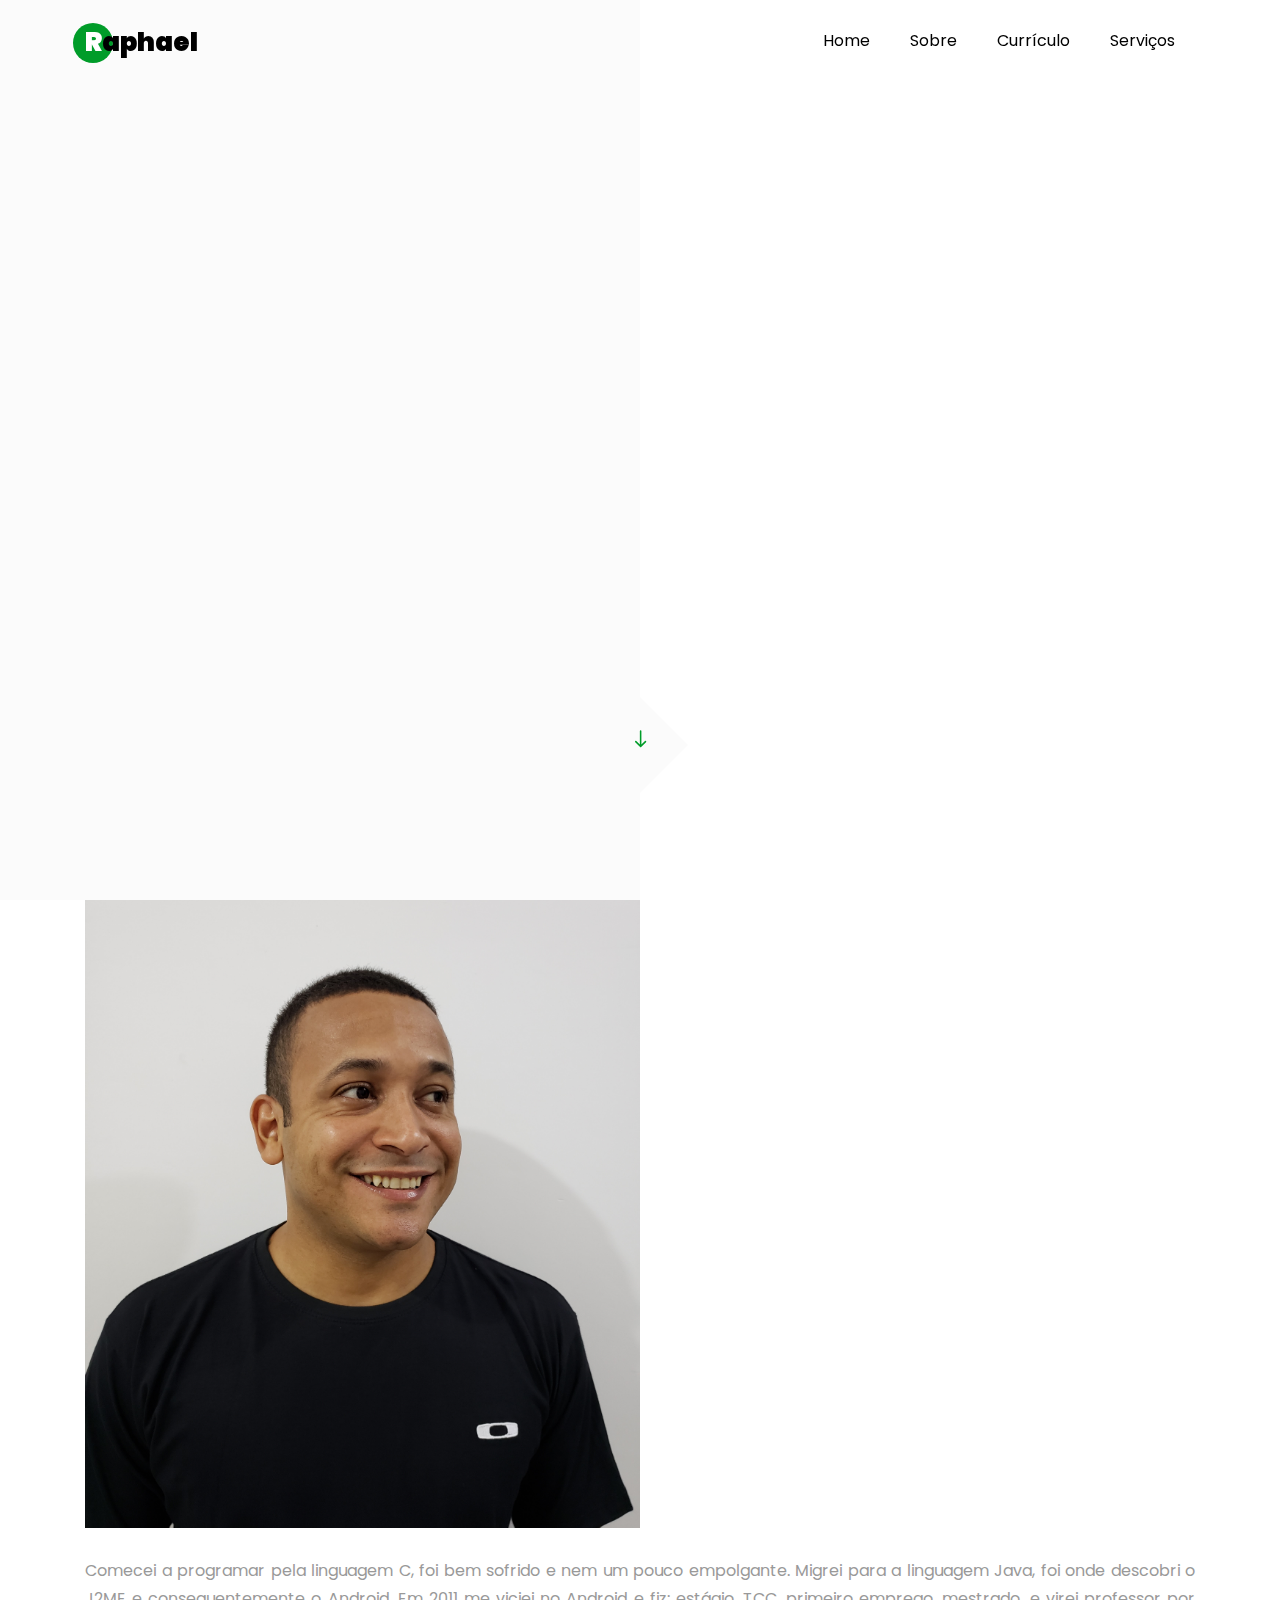
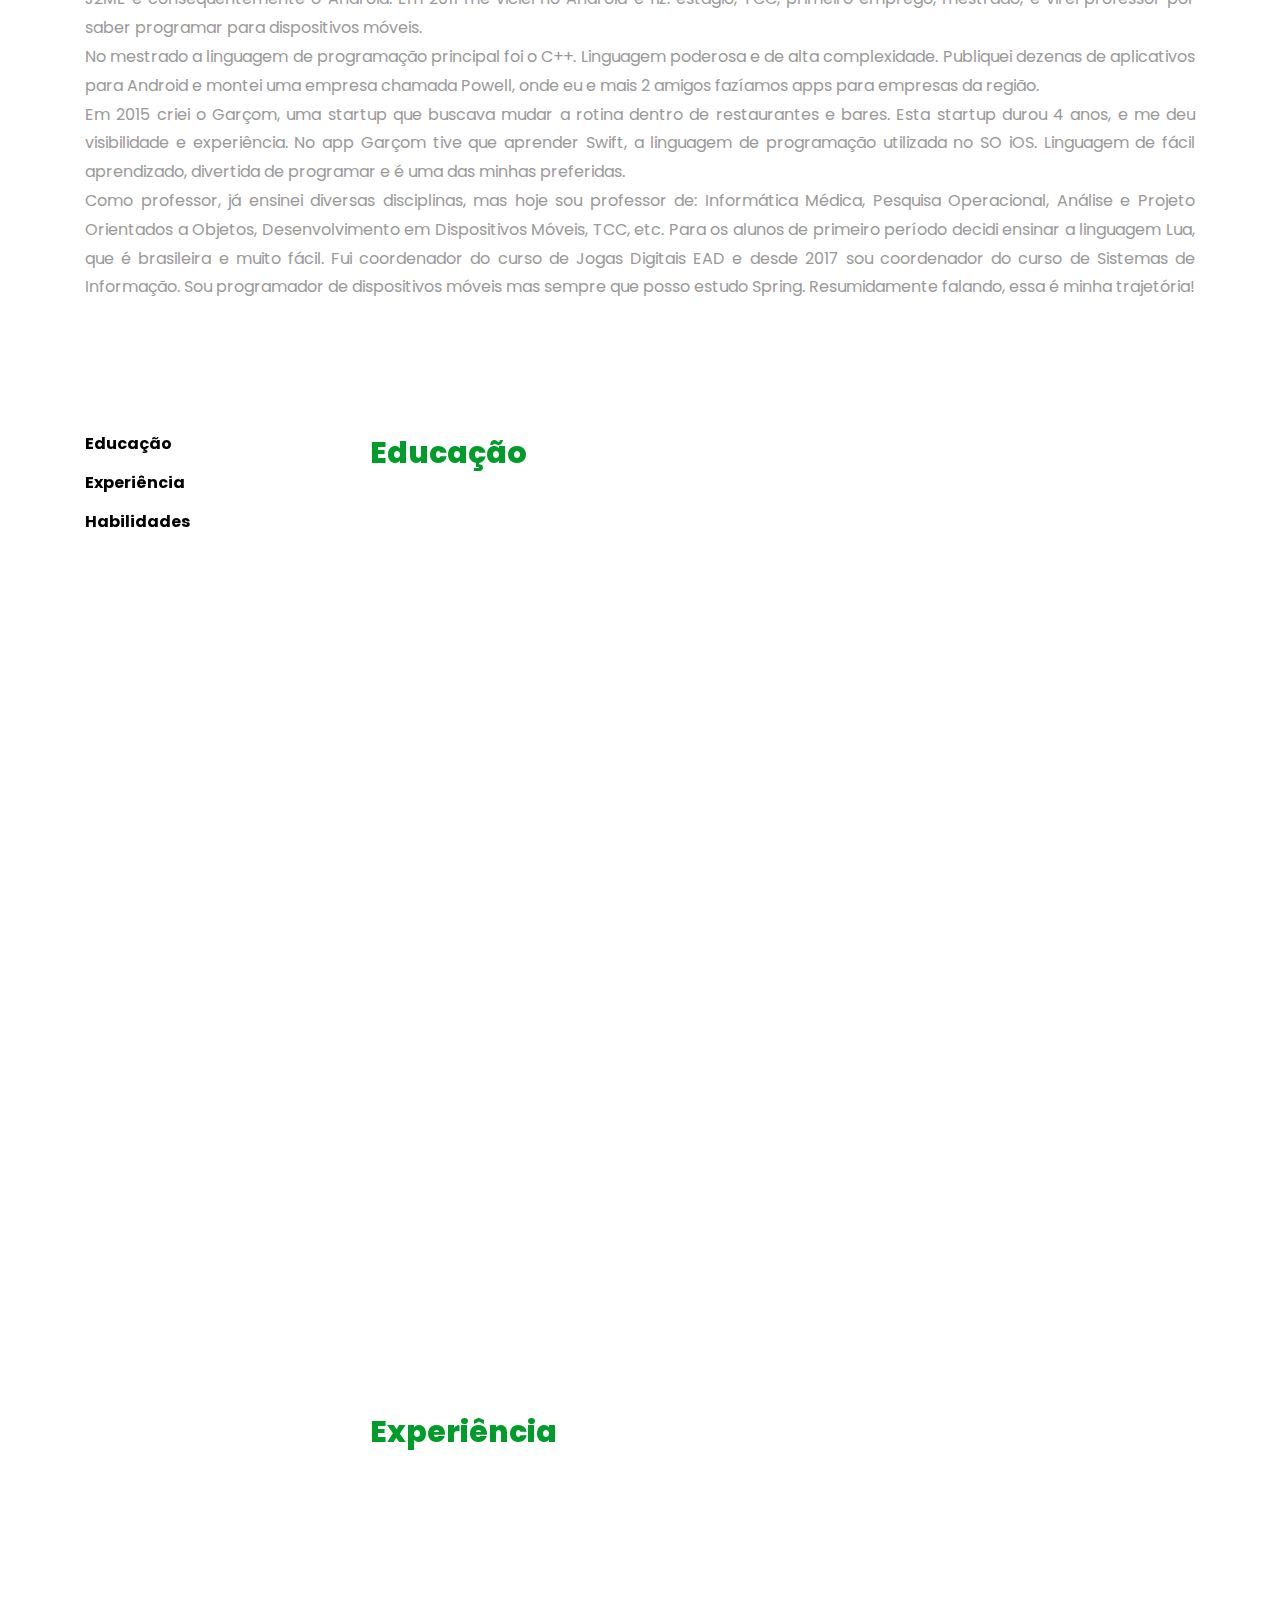
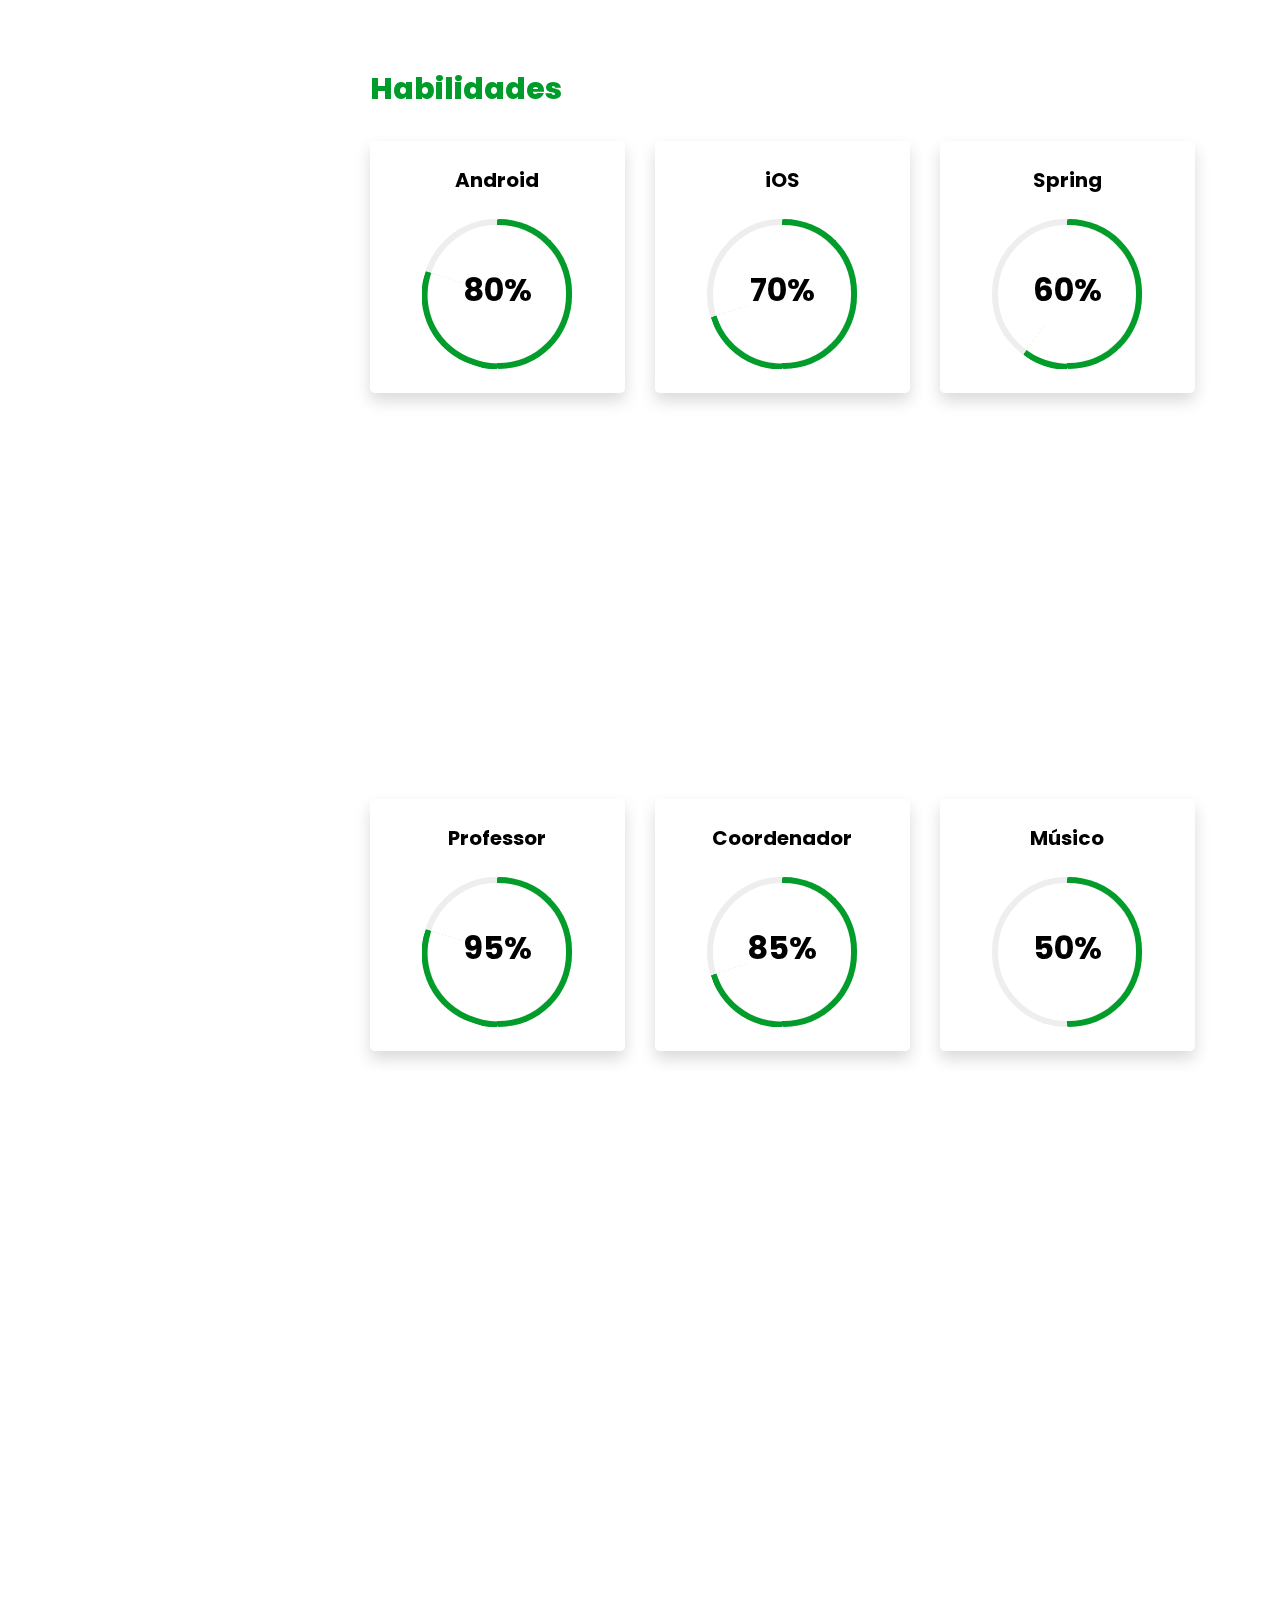
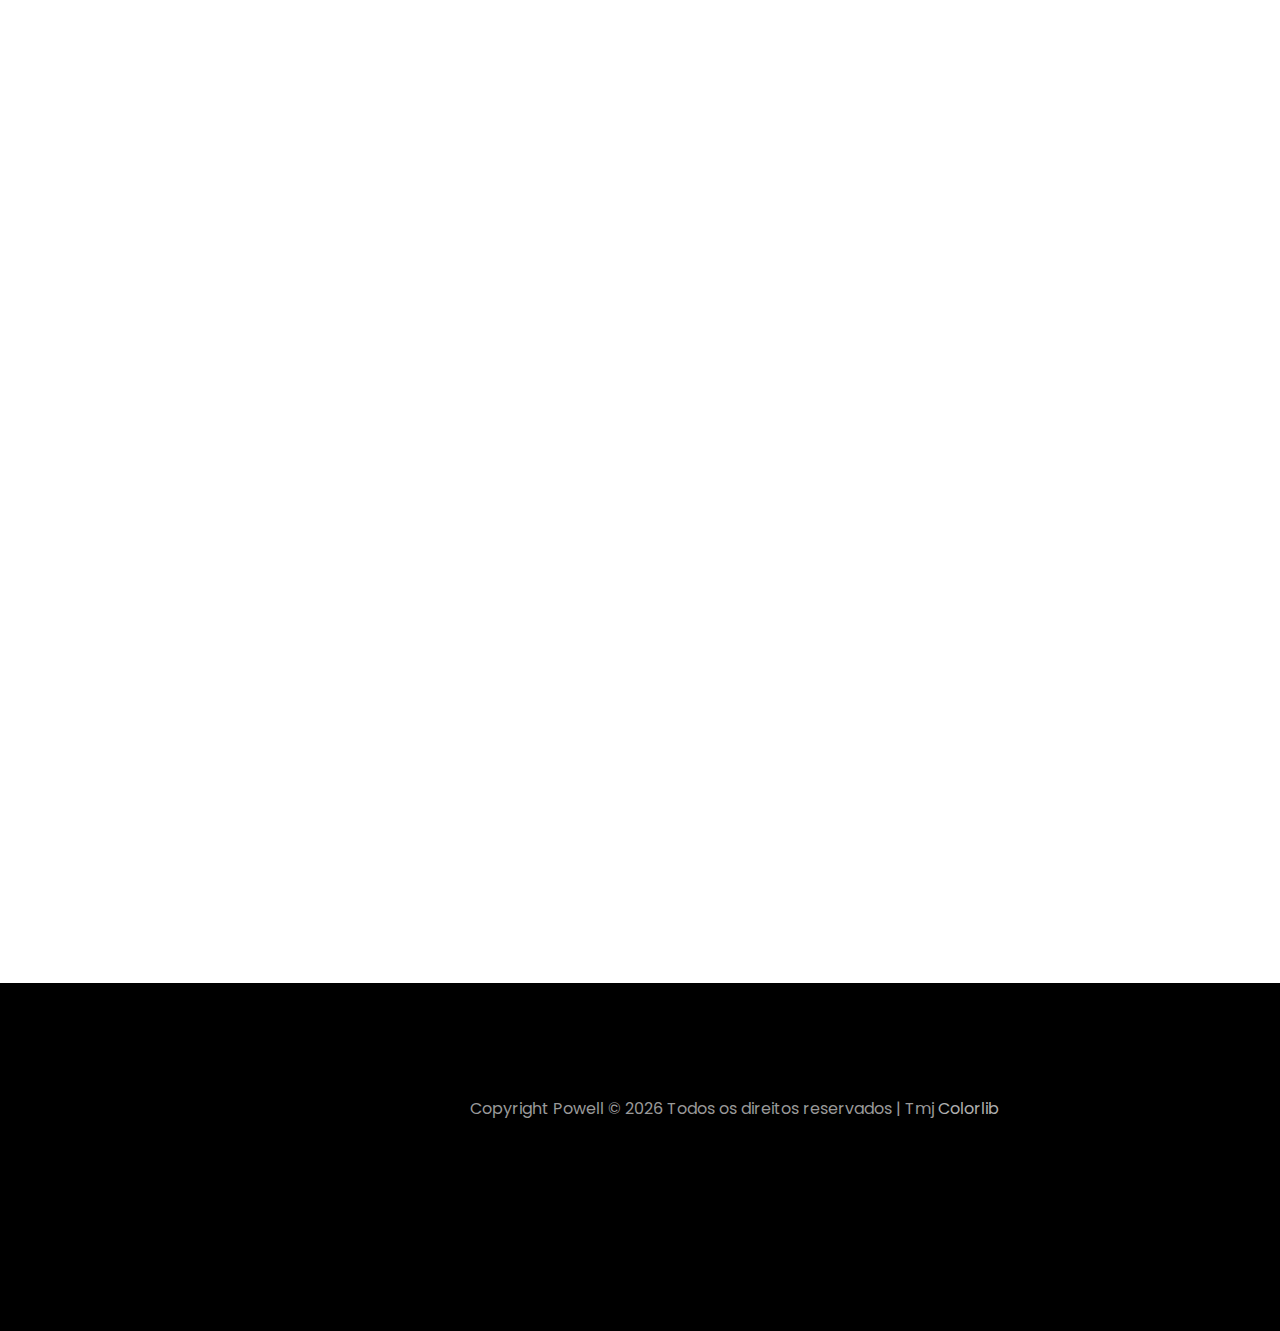
==== commit ac2e3585: "Merge branch 'master' of github.com:raphaelframos/raphaelframos.github.io" ====
--- a/index.html
+++ b/index.html
@@ -99,7 +99,7 @@
         </div>
 
 <blockquote>
-  <p>Comecei a programar pela linguagem C, foi bem sofrido e nem um pouco empolgante. Migrei para a linguagem Java, foi onde descobri o J2ME e consequentemente o Android.
+  <p><br>Comecei a programar pela linguagem C, foi bem sofrido e nem um pouco empolgante. Migrei para a linguagem Java, foi onde descobri o J2ME e consequentemente o Android.
     Em 2011 me viciei no Android e fiz: estágio, TCC, primeiro emprego, mestrado, e virei professor por saber programar para dispositivos móveis. <br> No mestrado a linguagem de programação principal foi o C++.
     Linguagem poderosa e de alta complexidade. Publiquei dezenas de aplicativos para Android e montei uma empresa chamada Powell, onde eu e mais 2 amigos fazíamos apps para empresas da região. <br>Em 2015 criei o Garçom,
     uma startup que buscava mudar a rotina dentro de restaurantes e bares. Esta startup durou 4 anos, e me deu visibilidade e experiência. No app Garçom tive que aprender Swift, a linguagem de programação utilizada no SO iOS.
@@ -657,7 +657,7 @@
             </ul>
 
             <!-- Link back to Colorlib can't be removed. Template is licensed under CC BY 3.0. -->
-  Copyright &copy;<script>document.write(new Date().getFullYear());</script> All rights reserved | Tmj <a href="https://colorlib.com" target="_blank">Colorlib</a>
+  Copyright Powell &copy; <script>document.write(new Date().getFullYear());</script> Todos os direitos reservados | Tmj <a href="https://colorlib.com" target="_blank">Colorlib</a>
   <!-- Link back to Colorlib can't be removed. Template is licensed under CC BY 3.0. -->
           </div>
         </div>
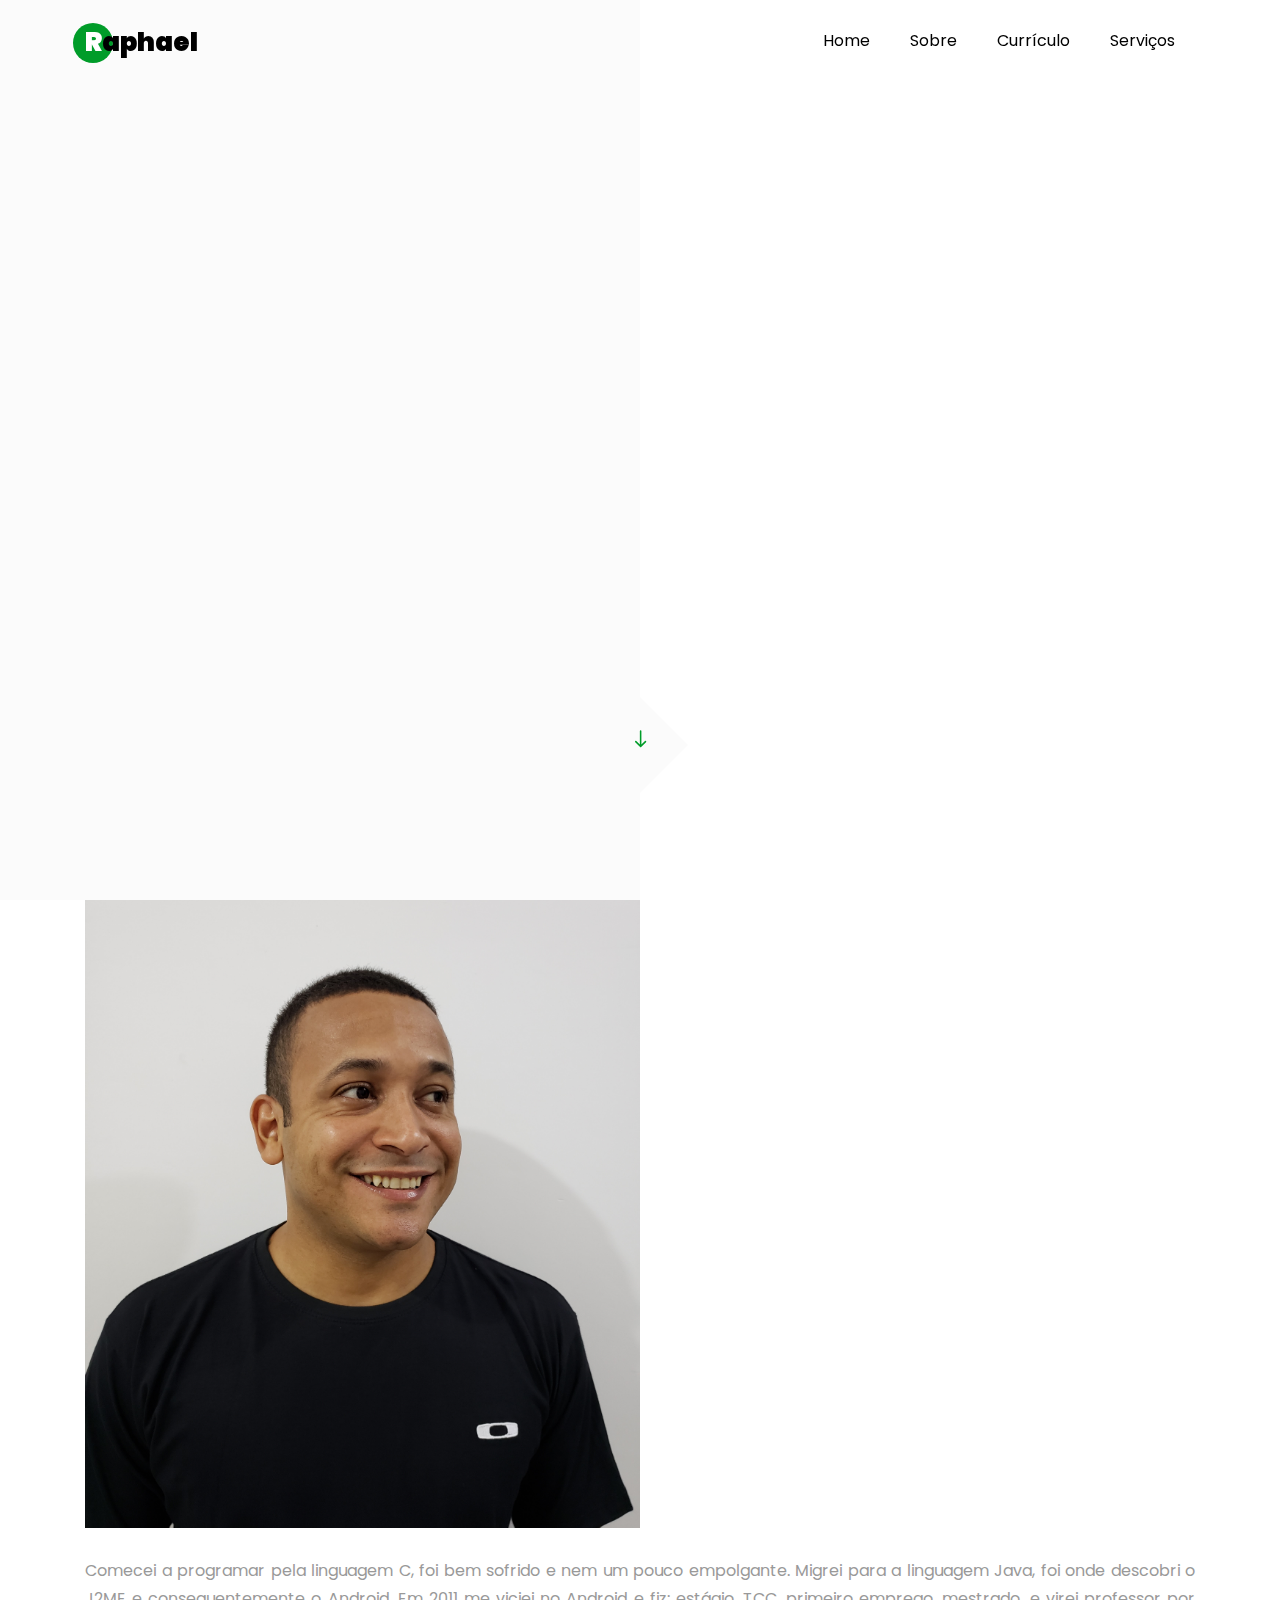
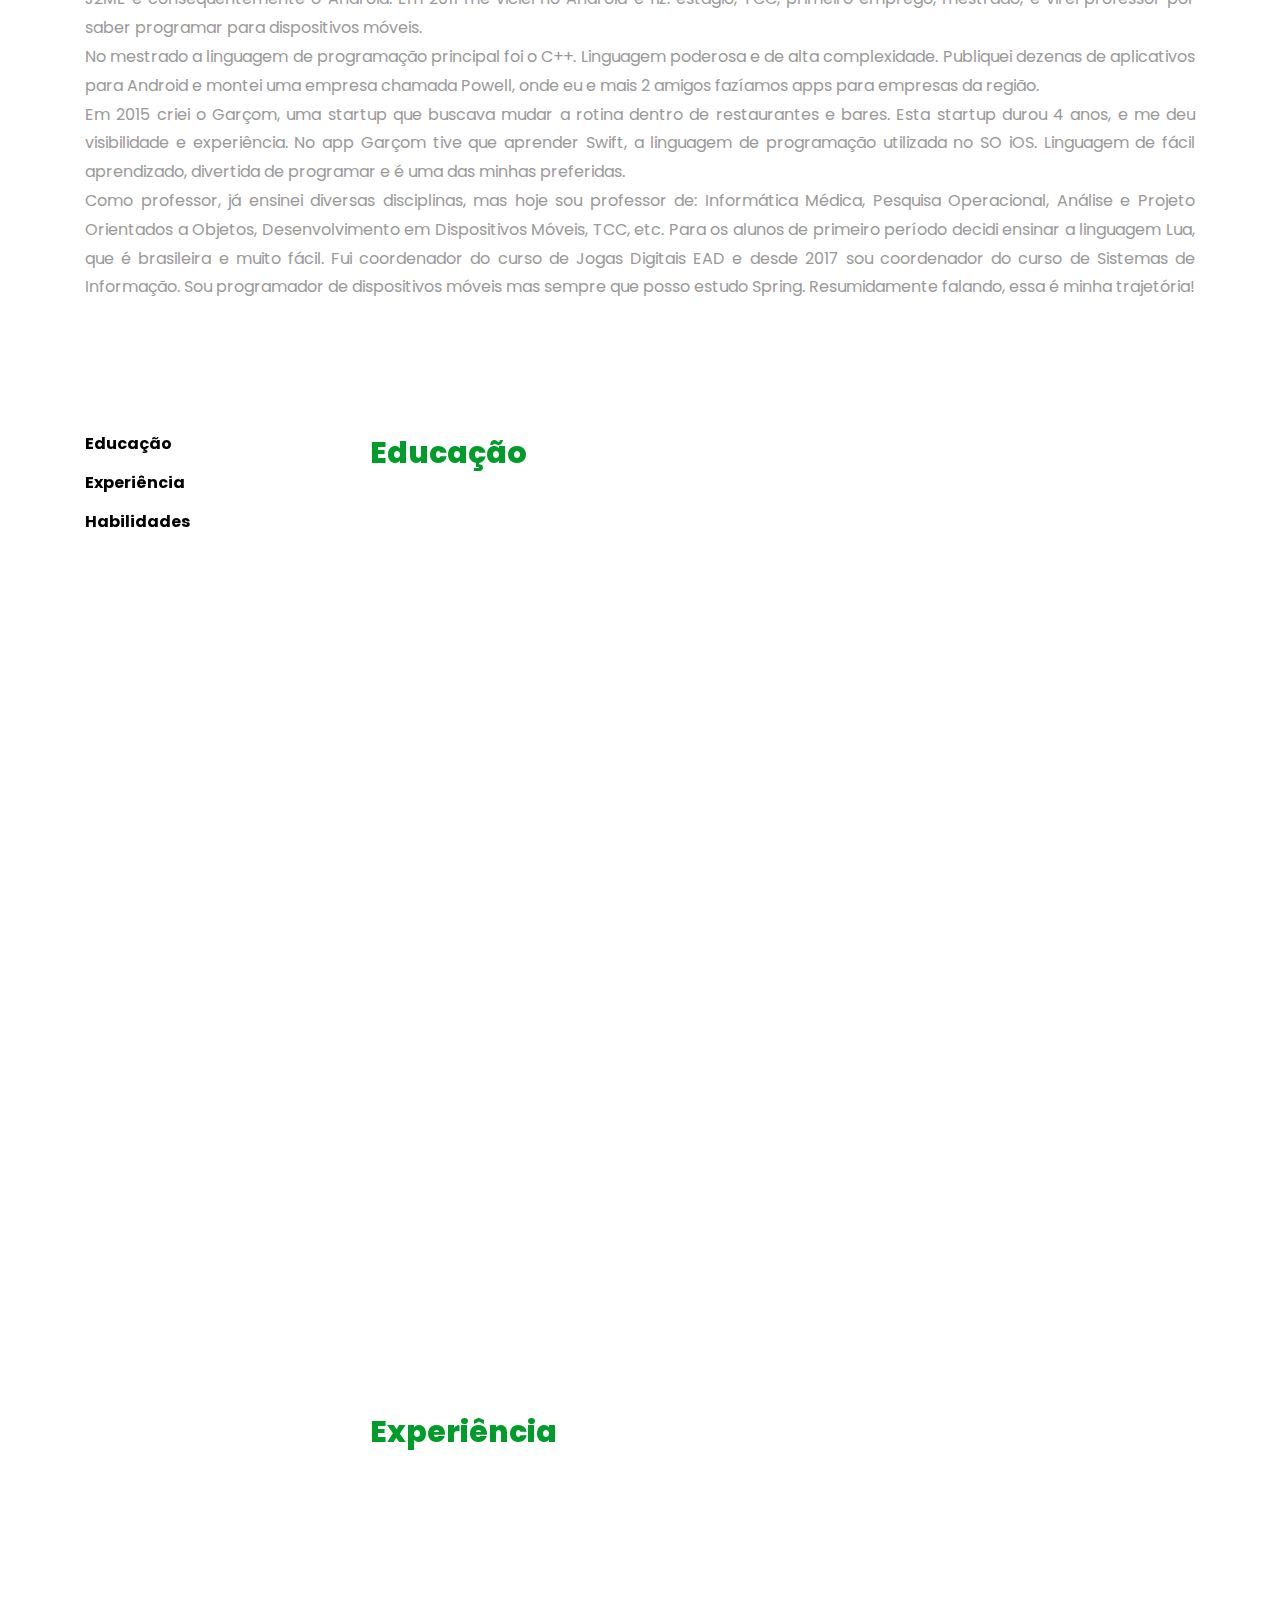
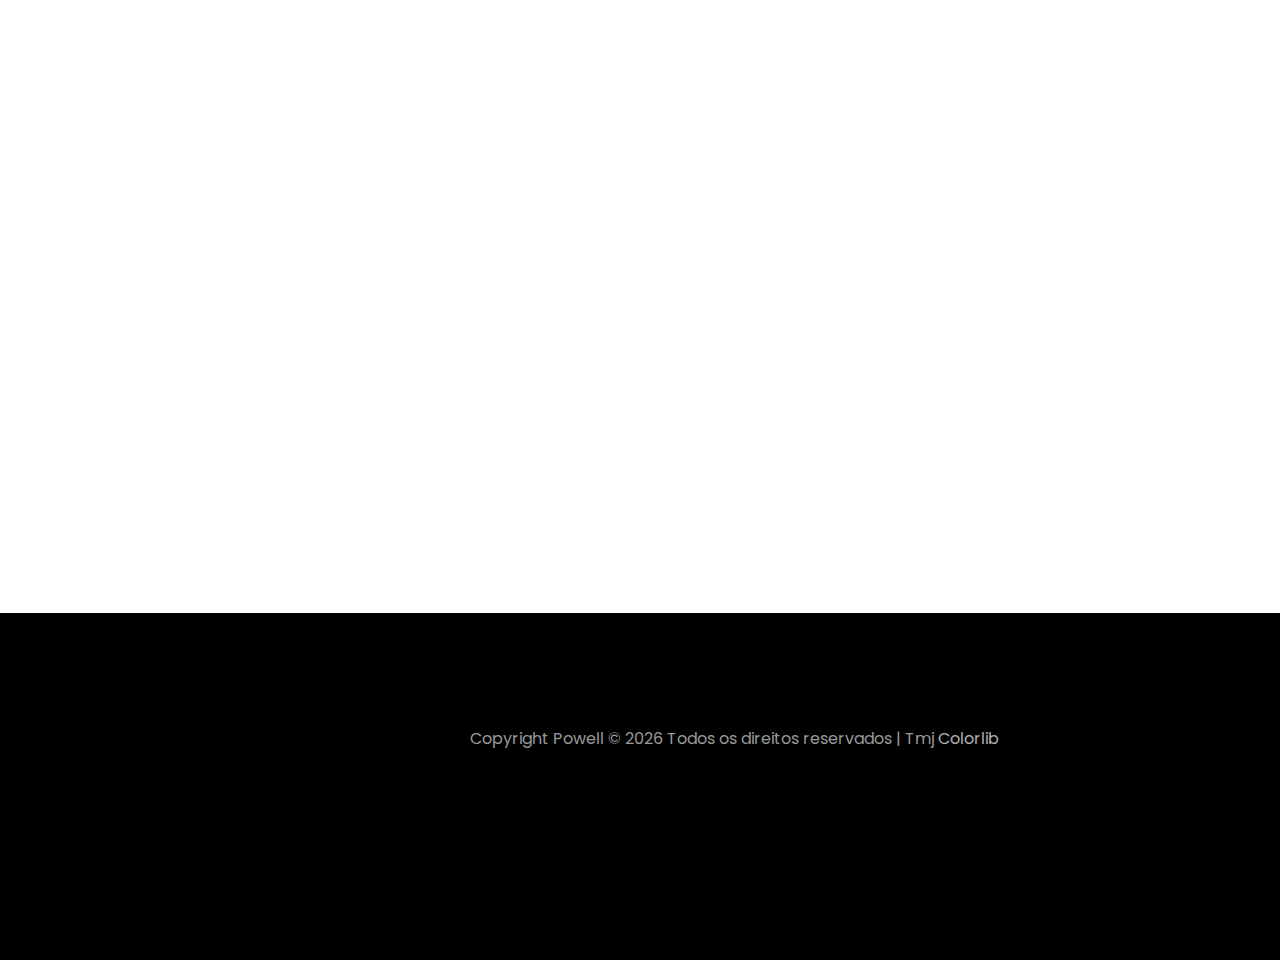
==== commit 315acf56: "Removendo graficos e adicionando o hackathon" ====
--- a/index.html
+++ b/index.html
@@ -275,78 +275,29 @@
 		    					<span class="date">2020</span>
 		    					<h2>Live</h2>
 		    					<span class="position">Twitch</span>
-		    					<p>Primeira live desenvolvendo em Android. Dia 23/04.</p>
+		    					<p>Primeira live desenvolvendo em Android. 23/04/2020.</p>
+		    				</div>
+	    				</div>
+
+              <div class="resume-wrap d-flex ftco-animate">
+	    					<div class="icon d-flex align-items-center justify-content-center">
+					    		<span class="flaticon-ideas"></span>
+					    	</div>
+					    	<div class="text pl-3">
+		    					<span class="date">2020</span>
+		    					<h2>Hackathon Help</h2>
+		    					<span class="position">Desenvolvimento</span>
+		    					<p>Primeiro lugar na vertical cooperativismo do hacking help.
+                    O HACKING.HELP é um hackathon on-line, criado para desenvolver e reunir soluções para os problemas que nossa sociedade enfrenta como resultado da crise do COVID-19.
+O evento é organizado pela equipe HACKING.RIO. 25/05/2020
+                    </p>
 		    				</div>
 	    				</div>
 
 					  </div>
 					  <div id="page-3" class= "page three">
 					  	<h2 class="heading">Habilidades</h2>
-					  	<div class="row progress-circle mb-5">
-					  		<div class="col-lg-4 mb-4">
-						      <div class="bg-white rounded-lg shadow p-4">
-						        <h2 class="h5 font-weight-bold text-center mb-4">Android</h2>
-
-						        <!-- Progress bar 1 -->
-						        <div class="progress mx-auto" data-value='80'>
-						          <span class="progress-left">
-                        <span class="progress-bar border-primary"></span>
-						          </span>
-						          <span class="progress-right">
-                        <span class="progress-bar border-primary"></span>
-						          </span>
-						          <div class="progress-value w-100 h-100 rounded-circle d-flex align-items-center justify-content-center">
-						            <div class="h2 font-weight-bold">80%</div>
-						          </div>
-						        </div>
-						        <!-- END -->
-
-						        <!-- END -->
-						      </div>
-						    </div>
-
-						    <div class="col-lg-4 mb-4">
-						      <div class="bg-white rounded-lg shadow p-4">
-						        <h2 class="h5 font-weight-bold text-center mb-4">iOS</h2>
-
-						        <!-- Progress bar 1 -->
-						        <div class="progress mx-auto" data-value='70'>
-						          <span class="progress-left">
-                        <span class="progress-bar border-primary"></span>
-						          </span>
-						          <span class="progress-right">
-                        <span class="progress-bar border-primary"></span>
-						          </span>
-						          <div class="progress-value w-100 h-100 rounded-circle d-flex align-items-center justify-content-center">
-						            <div class="h2 font-weight-bold">70%</div>
-						          </div>
-						        </div>
-
-						        <!-- END -->
-						      </div>
-						    </div>
-
-						    <div class="col-lg-4 mb-4">
-						      <div class="bg-white rounded-lg shadow p-4">
-						        <h2 class="h5 font-weight-bold text-center mb-4">Spring</h2>
-
-						        <!-- Progress bar 1 -->
-						        <div class="progress mx-auto" data-value='60'>
-						          <span class="progress-left">
-                        <span class="progress-bar border-primary"></span>
-						          </span>
-						          <span class="progress-right">
-                        <span class="progress-bar border-primary"></span>
-						          </span>
-						          <div class="progress-value w-100 h-100 rounded-circle d-flex align-items-center justify-content-center">
-						            <div class="h2 font-weight-bold">60%</div>
-						          </div>
-						        </div>
-
-						        <!-- END -->
-						      </div>
-						    </div>
-					  	</div>
+
 					  	<div class="row">
 					  		<div class="col-md-6 animate-box">
 									<div class="progress-wrap ftco-animate">
@@ -417,73 +368,10 @@
 					  	</div>
 					  </div>
 
-            <div class="row progress-circle mb-5">
-              <div class="col-lg-4 mb-4">
-                <div class="bg-white rounded-lg shadow p-4">
-                  <h2 class="h5 font-weight-bold text-center mb-4">Professor</h2>
-
-                  <!-- Progress bar 1 -->
-                  <div class="progress mx-auto" data-value='80'>
-                    <span class="progress-left">
-                      <span class="progress-bar border-primary"></span>
-                    </span>
-                    <span class="progress-right">
-                      <span class="progress-bar border-primary"></span>
-                    </span>
-                    <div class="progress-value w-100 h-100 rounded-circle d-flex align-items-center justify-content-center">
-                      <div class="h2 font-weight-bold">95%</div>
-                    </div>
-                  </div>
-                  <!-- END -->
-
-                  <!-- END -->
-                </div>
-              </div>
-
-              <div class="col-lg-4 mb-4">
-                <div class="bg-white rounded-lg shadow p-4">
-                  <h2 class="h5 font-weight-bold text-center mb-4">Coordenador</h2>
-
-                  <!-- Progress bar 1 -->
-                  <div class="progress mx-auto" data-value='70'>
-                    <span class="progress-left">
-                      <span class="progress-bar border-primary"></span>
-                    </span>
-                    <span class="progress-right">
-                      <span class="progress-bar border-primary"></span>
-                    </span>
-                    <div class="progress-value w-100 h-100 rounded-circle d-flex align-items-center justify-content-center">
-                      <div class="h2 font-weight-bold">85%</div>
-                    </div>
-                  </div>
-
-                  <!-- END -->
-                </div>
-              </div>
-
-              <div class="col-lg-4 mb-4">
-                <div class="bg-white rounded-lg shadow p-4">
-                  <h2 class="h5 font-weight-bold text-center mb-4">Músico</h2>
-
-                  <!-- Progress bar 1 -->
-                  <div class="progress mx-auto" data-value='50'>
-                    <span class="progress-left">
-                      <span class="progress-bar border-primary"></span>
-                    </span>
-                    <span class="progress-right">
-                      <span class="progress-bar border-primary"></span>
-                    </span>
-                    <div class="progress-value w-100 h-100 rounded-circle d-flex align-items-center justify-content-center">
-                      <div class="h2 font-weight-bold">50%</div>
-                    </div>
-                  </div>
-
-                  <!-- END -->
-                </div>
-              </div>
-            </div>
+
 
             <div class="row">
+
               <div class="col-md-6 animate-box">
                 <div class="progress-wrap ftco-animate">
                   <h3>Criatividade</h3>
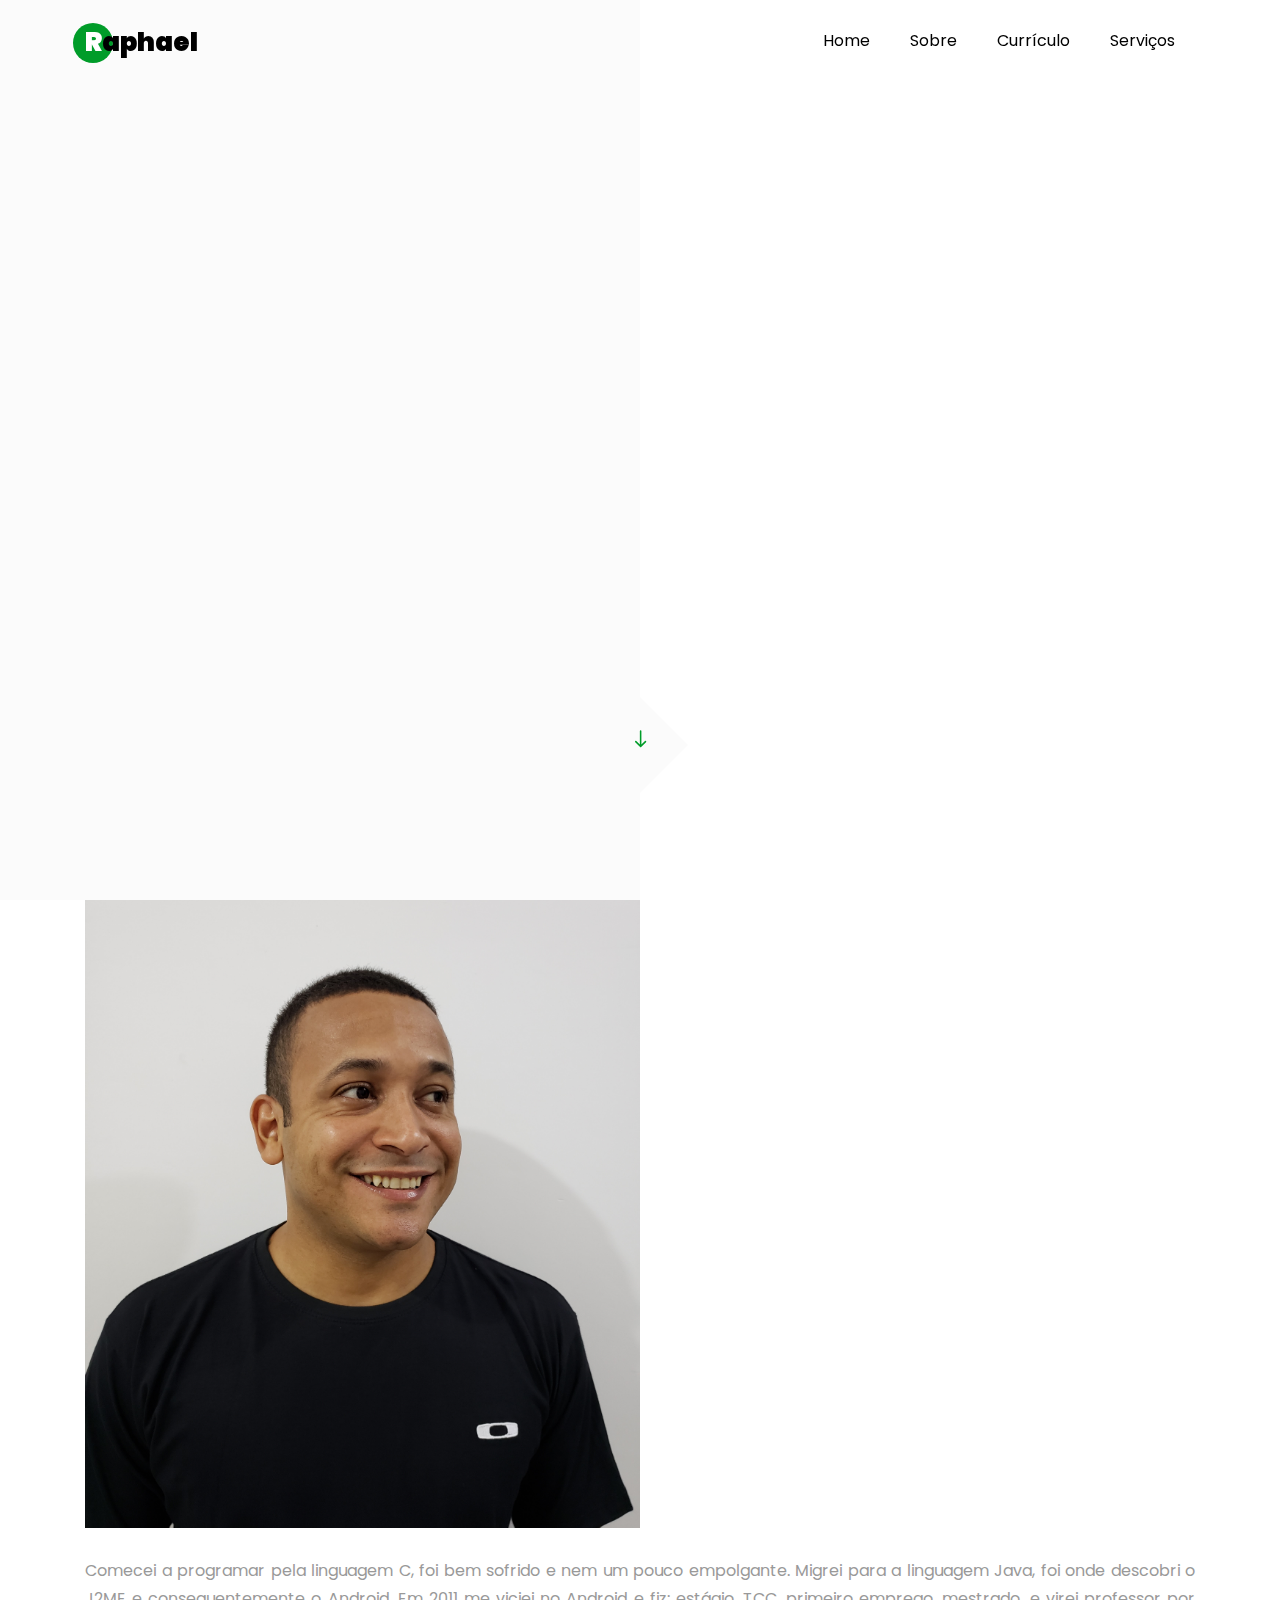
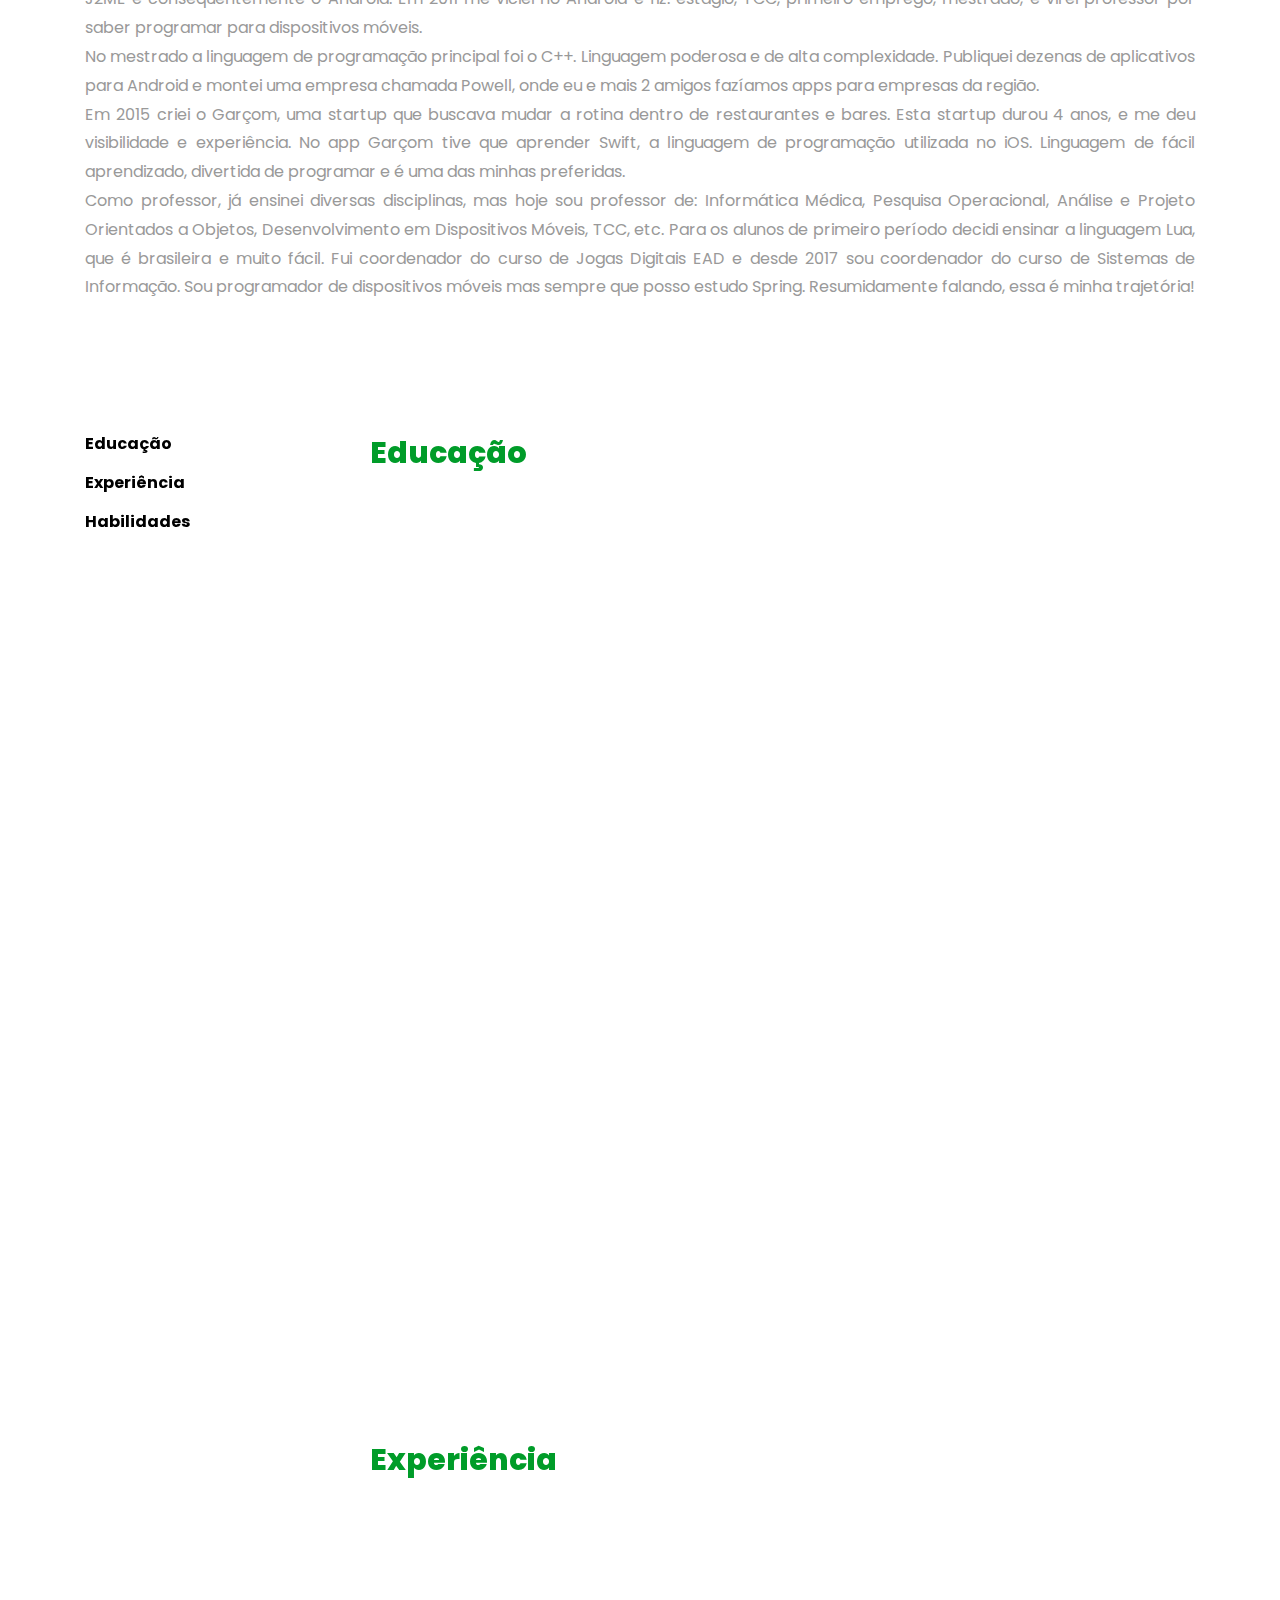
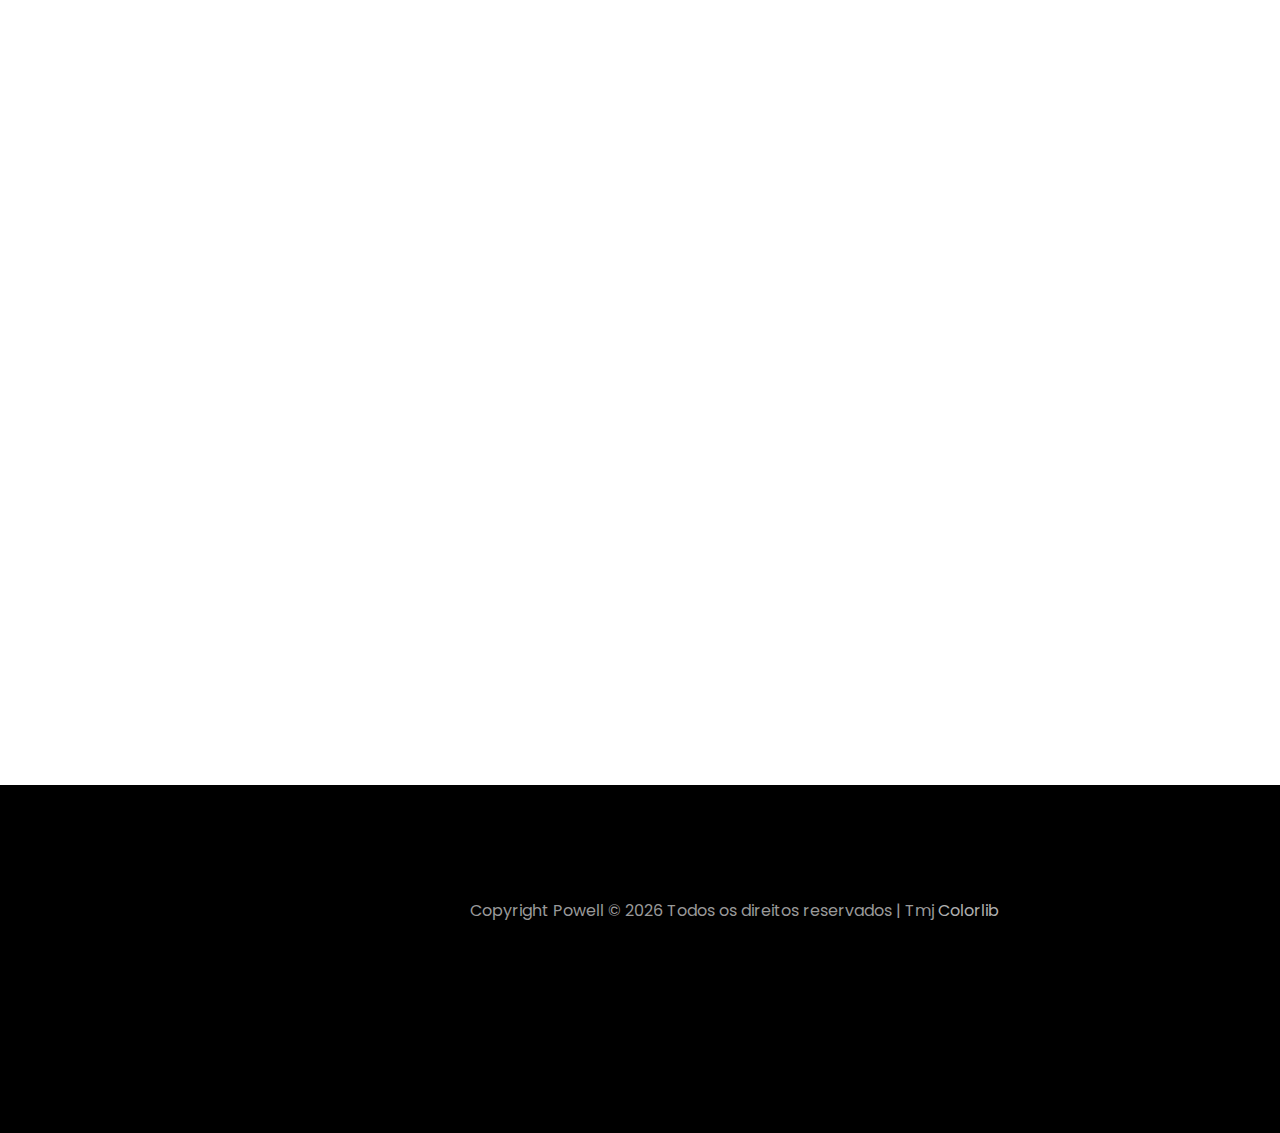
==== commit 1709f00e: "Preenchendo dados" ====
--- a/index.html
+++ b/index.html
@@ -54,7 +54,7 @@
 								  <span
 								     class="txt-rotate"
 								     data-period="1000"
-							     data-rotate='[ "Aluno", "Professor", "Coordenador", "Programador", "Músico" , "Comediante" ]'></span>
+							     data-rotate='[ "Aluno", "Professor", "Coordenador", "Programador", "Músico", "Comediante" ]'></span>
 								</h2>
 							</div>
             </div>
@@ -102,7 +102,7 @@
   <p><br>Comecei a programar pela linguagem C, foi bem sofrido e nem um pouco empolgante. Migrei para a linguagem Java, foi onde descobri o J2ME e consequentemente o Android.
     Em 2011 me viciei no Android e fiz: estágio, TCC, primeiro emprego, mestrado, e virei professor por saber programar para dispositivos móveis. <br> No mestrado a linguagem de programação principal foi o C++.
     Linguagem poderosa e de alta complexidade. Publiquei dezenas de aplicativos para Android e montei uma empresa chamada Powell, onde eu e mais 2 amigos fazíamos apps para empresas da região. <br>Em 2015 criei o Garçom,
-    uma startup que buscava mudar a rotina dentro de restaurantes e bares. Esta startup durou 4 anos, e me deu visibilidade e experiência. No app Garçom tive que aprender Swift, a linguagem de programação utilizada no SO iOS.
+    uma startup que buscava mudar a rotina dentro de restaurantes e bares. Esta startup durou 4 anos, e me deu visibilidade e experiência. No app Garçom tive que aprender Swift, a linguagem de programação utilizada no iOS.
     Linguagem de fácil aprendizado, divertida de programar e é uma das minhas preferidas.<br>
     Como professor, já ensinei diversas disciplinas, mas hoje sou professor de: Informática Médica, Pesquisa Operacional, Análise e Projeto Orientados a Objetos, Desenvolvimento em Dispositivos Móveis, TCC, etc.
     Para os alunos de primeiro período decidi ensinar a linguagem Lua, que é brasileira e muito fácil. Fui coordenador do curso de Jogas Digitais EAD e desde 2017 sou coordenador do curso de Sistemas de Informação.
@@ -150,7 +150,7 @@
 		    					<span class="date">2016</span>
 		    					<h2>Pós-graduado em Gestão Educacional</h2>
 		    					<span class="position">UniRedentor</span>
-		    					<p>Momento que decidi ser professor. </p>
+		    					<p>Momento que tive certeza da carreira de professor.</p>
 		    				</div>
 	    				</div>
 	    				<div class="resume-wrap d-flex ftco-animate">
@@ -163,8 +163,6 @@
 		    					<span class="position">Universidade Estadual do Norte Fluminense</span>
 		    					<p>Pós-graduação bem traumática. Tudo bem diferente do que imaginei mas no fim deu tudo certo.</p>
 		    				</div>
-
-
 	    				</div>
 
               <div class="resume-wrap d-flex ftco-animate">
@@ -177,7 +175,7 @@
 		    					<span class="date">2019</span>
 		    					<h2>Administração</h2>
 		    					<span class="position">UFRRJ</span>
-		    					<p>Calouro do curso de Administração no Cederj.</p>
+		    					<p>Calouro do curso de Administração no Cederj. Muitas habilidades que eu gostaria de aprender, rumo a formatura!</p>
 		    				</div>
 	    				</div>
 
@@ -193,7 +191,7 @@
 		    					<span class="date">2012</span>
 		    					<h2>Estagiário na FDC</h2>
 		    					<span class="position">Itaperuna-RJ</span>
-		    					<p>A small river named Duden flows by their place and supplies it with the necessary regelialia. It is a paradisematic country, in which roasted parts of sentences fly into your mouth.</p>
+		    					<p>Comecei a criar apps ainda na faculdade, e então surgiu a oportunidade para voltar para minha cidade natal. Tempo de muito aprendizado e importante para minha evolução.</p>
 		    				</div>
 	    				</div>
 
@@ -217,7 +215,7 @@
 		    					<span class="date">2012</span>
 		    					<h2>Finanças Simples</h2>
 		    					<span class="position">O app mais simples e complexo que publiquei.</span>
-		    					<p>A small river named Duden flows by their place and supplies it with the necessary regelialia. It is a paradisematic country, in which roasted parts of sentences fly into your mouth.</p>
+		    					<p>Já teve nota 4.5 na google play durante muito tempo, mas que com as atualizações e falta de tempo para responder os usuários caiu bastante. Ainda é meu xodó, mas espero um dia ter tempo para melhorá-lo.</p>
 		    				</div>
 	    				</div>
 	    				<div class="resume-wrap d-flex ftco-animate">
@@ -228,7 +226,7 @@
 		    					<span class="date">2014</span>
 		    					<h2>Garçom</h2>
 		    					<span class="position">Android</span>
-		    					<p>Maior MVP da minha vida, 8 meses de desenvolvimento antes de ser lançado. Belo trabalho, junto com Rodrigo Mageste e Rafael Barcelos</p>
+		    					<p>Maior MVP da minha vida, 8 meses de desenvolvimento antes de ser lançado. Belo trabalho, junto com: Rodrigo Mageste e Rafael Barcelos. Aparecemos na Globo e Record, patrocinamos time de futebol e tivemos milhares de clientes.</p>
 		    				</div>
 	    				</div>
 	    				<div class="resume-wrap d-flex ftco-animate">
@@ -239,7 +237,7 @@
 		    					<span class="date">2015</span>
 		    					<h2>Professor universitário</h2>
 		    					<span class="position">UniRedentor</span>
-		    					<p>Fui contratado diretamente pelo reitor da faculdade, André Raeli, que dividia uma mesma aula comigo no mestrado.</p>
+		    					<p>Fui contratado diretamente pelo reitor da faculdade, André Raeli, que dividia uma mesma sala de aula comigo no mestrado. Experiência ímpar.</p>
 		    				</div>
 	    				</div>
 
@@ -251,7 +249,7 @@
                   <span class="date">2016</span>
                   <h2>Garçom</h2>
                   <span class="position">iOS</span>
-                  <p>Primeiro app desenvolvido em swift. Adaptação muito rápida.</p>
+                  <p>Primeiro app desenvolvido em Swift. Adaptação muito rápida. Fiz o app em 2 meses.</p>
                 </div>
               </div>
 
@@ -263,7 +261,7 @@
 		    					<span class="date">2017</span>
 		    					<h2>Coordenador</h2>
 		    					<span class="position">UniRedentor</span>
-		    					<p>Depois de duas trocas rápidas na coordenação do curso de Sistemas de Informação fui convidado para ser o coordenador.</p>
+		    					<p>Depois de duas trocas rápidas na coordenação do curso de Sistemas de Informação fui convidado para ser o coordenador. Desafio gigantesco e muito prazeroso.</p>
 		    				</div>
 	    				</div>
 
@@ -275,7 +273,7 @@
 		    					<span class="date">2020</span>
 		    					<h2>Live</h2>
 		    					<span class="position">Twitch</span>
-		    					<p>Primeira live desenvolvendo em Android. 23/04/2020.</p>
+		    					<p>Primeira live desenvolvendo em Android. 23/04/2020. Estranho programar com pessoas te observado, mas até que foi legal.</p>
 		    				</div>
 	    				</div>
 
@@ -383,6 +381,19 @@
                   </div>
                 </div>
               </div>
+
+              <div class="col-md-6 animate-box">
+                <div class="progress-wrap ftco-animate">
+                  <h3>Comunicação</h3>
+                  <div class="progress">
+                    <div class="progress-bar color-5" role="progressbar" aria-valuenow="100"
+                      aria-valuemin="0" aria-valuemax="100" style="width:100%">
+                      <span>100%</span>
+                      </div>
+                  </div>
+                </div>
+              </div>
+
               <div class="col-md-6 animate-box">
                 <div class="progress-wrap ftco-animate">
                   <h3>Didática</h3>
@@ -394,6 +405,7 @@
                   </div>
                 </div>
               </div>
+
               <div class="col-md-6 animate-box">
                 <div class="progress-wrap ftco-animate">
                   <h3>Gestão de pessoas</h3>
@@ -416,17 +428,7 @@
                   </div>
                 </div>
               </div>
-              <div class="col-md-6 animate-box">
-                <div class="progress-wrap ftco-animate">
-                  <h3>Comunicação</h3>
-                  <div class="progress">
-                    <div class="progress-bar color-5" role="progressbar" aria-valuenow="100"
-                      aria-valuemin="0" aria-valuemax="100" style="width:100%">
-                      <span>100%</span>
-                      </div>
-                  </div>
-                </div>
-              </div>
+
               <div class="col-md-6 animate-box">
                 <div class="progress-wrap ftco-animate">
                   <h3>Guitarra</h3>
@@ -445,24 +447,26 @@
     	</div>
     </section>
 
+    <i class=".flaticon-teacher"></i>
+
     <section class="ftco-section" id="services-section">
     	<div class="container-fluid px-md-5">
     		<div class="row justify-content-center py-5 mt-5">
           <div class="col-md-12 heading-section text-center ftco-animate">
           	<h1 class="big big-2">Serviços</h1>
             <h2 class="mb-4">Serviços</h2>
-            <p>Far far away, behind the word mountains, far from the countries Vokalia and Consonantia</p>
+            <p>O que posso fazer...</p>
           </div>
         </div>
     		<div class="row">
 					<div class="col-md-4 text-center d-flex ftco-animate">
 						<a href="#" class="services-1 shadow">
 							<span class="icon">
-								<i class="flaticon-analysis"></i>
+								<i class="flaticon-android"></i>
 							</span>
 							<div class="desc">
 								<h3 class="mb-5">Android Dev</h3>
-								<p>A small river named Duden flows by their place and supplies it with the necessary regelialia.</p>
+								<p>Desenvolvedor Android desde 2012, já desenvolvi e publiquei dezenas de apps. Uma das coisas que mais gosto de fazer!</p>
 							</div>
 						</a>
 					</div>
@@ -473,7 +477,7 @@
 							</span>
 							<div class="desc">
 								<h3 class="mb-5">iOS Dev</h3>
-								<p>A small river named Duden flows by their place and supplies it with the necessary regelialia.</p>
+								<p>Virei desenvolvedor iOS em 2016 quando tive que criar um app que já era muito usado no Android para o iOS.</p>
 							</div>
 						</a>
 					</div>
@@ -484,7 +488,7 @@
 							</span>
 							<div class="desc">
 								<h3 class="mb-5">Back-end Dev</h3>
-								<p>A small river named Duden flows by their place and supplies it with the necessary regelialia.</p>
+								<p>Desenvolvo back-end em Java utilizando o Spring Boot.</p>
 							</div>
 						</a>
 					</div>
@@ -493,11 +497,11 @@
 					<div class="col-md-4 text-center d-flex ftco-animate">
 						<a href="#" class="services-1 shadow">
 							<span class="icon">
-								<i class="flaticon-ux-design"></i>
+								<i class="flaticon-teacher"></i>
 							</span>
 							<div class="desc">
 								<h3 class="mb-5">Professor</h3>
-								<p>A small river named Duden flows by their place and supplies it with the necessary regelialia.</p>
+								<p>Sou professor de diversas matérias no curso de Sistemas de Informação, pesquisa operacional na Engenharia de Produção e Informática Médica no curso de Medicina.</p>
 							</div>
 						</a>
 					</div>
@@ -508,7 +512,7 @@
 							</span>
 							<div class="desc">
 								<h3 class="mb-5">Coordenador</h3>
-								<p>A small river named Duden flows by their place and supplies it with the necessary regelialia.</p>
+								<p>Fui coordenador do curso tecnólogo em jogos digitais EAD por 2 anos. Hoje sou coordenador do curso de Sistemas de Informação no Centro Universitário Redentor.</p>
 							</div>
 						</a>
 					</div>
@@ -520,7 +524,7 @@
 							</span>
 							<div class="desc">
 								<h3 class="mb-5">Guitarrista</h3>
-								<p>Depois da banda E agora José? e a IDH, agora só toco na igreja.</p>
+								<p>Depois da banda E agora José? e a IDH, agora só toco na igreja e em casa. Mas ainda me sinto um guitarrista.</p>
 							</div>
 						</a>
 					</div>
--- a/css/flaticon.css
+++ b/css/flaticon.css
@@ -23,7 +23,7 @@
 }
 
 [class^="flaticon-"]:before, [class*=" flaticon-"]:before,
-[class^="flaticon-"]:after, [class*=" flaticon-"]:after {   
+[class^="flaticon-"]:after, [class*=" flaticon-"]:after {
   font-family: Flaticon;
   font-style: normal;
   font-weight: normal;
@@ -42,4 +42,5 @@
 .flaticon-ux-design:before { content: "\f103"; }
 .flaticon-web-design:before { content: "\f104"; }
 .flaticon-idea:before { content: "\f105"; }
-.flaticon-innovation:before { content: "\f106"; }+.flaticon-innovation:before { content: "\f106"; }
+.flaticon-teacher:before { content: "\f107"; }
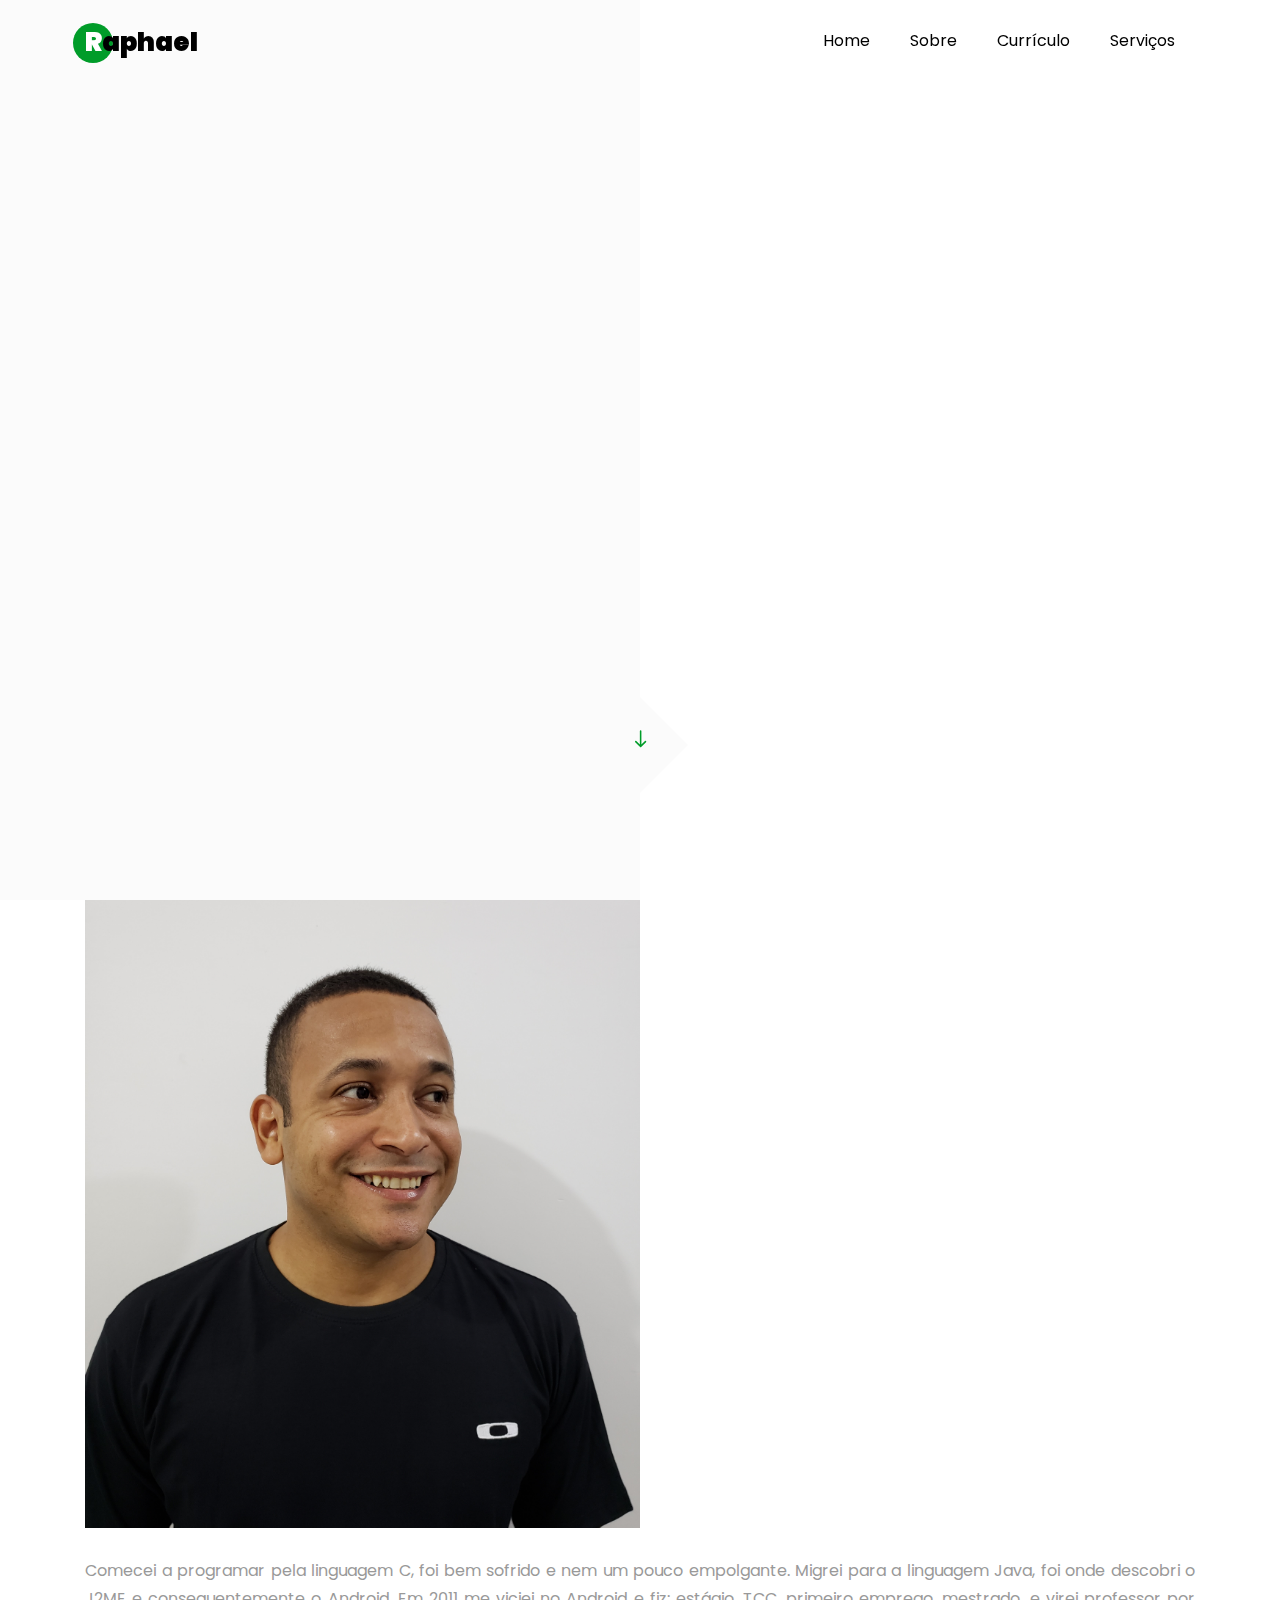
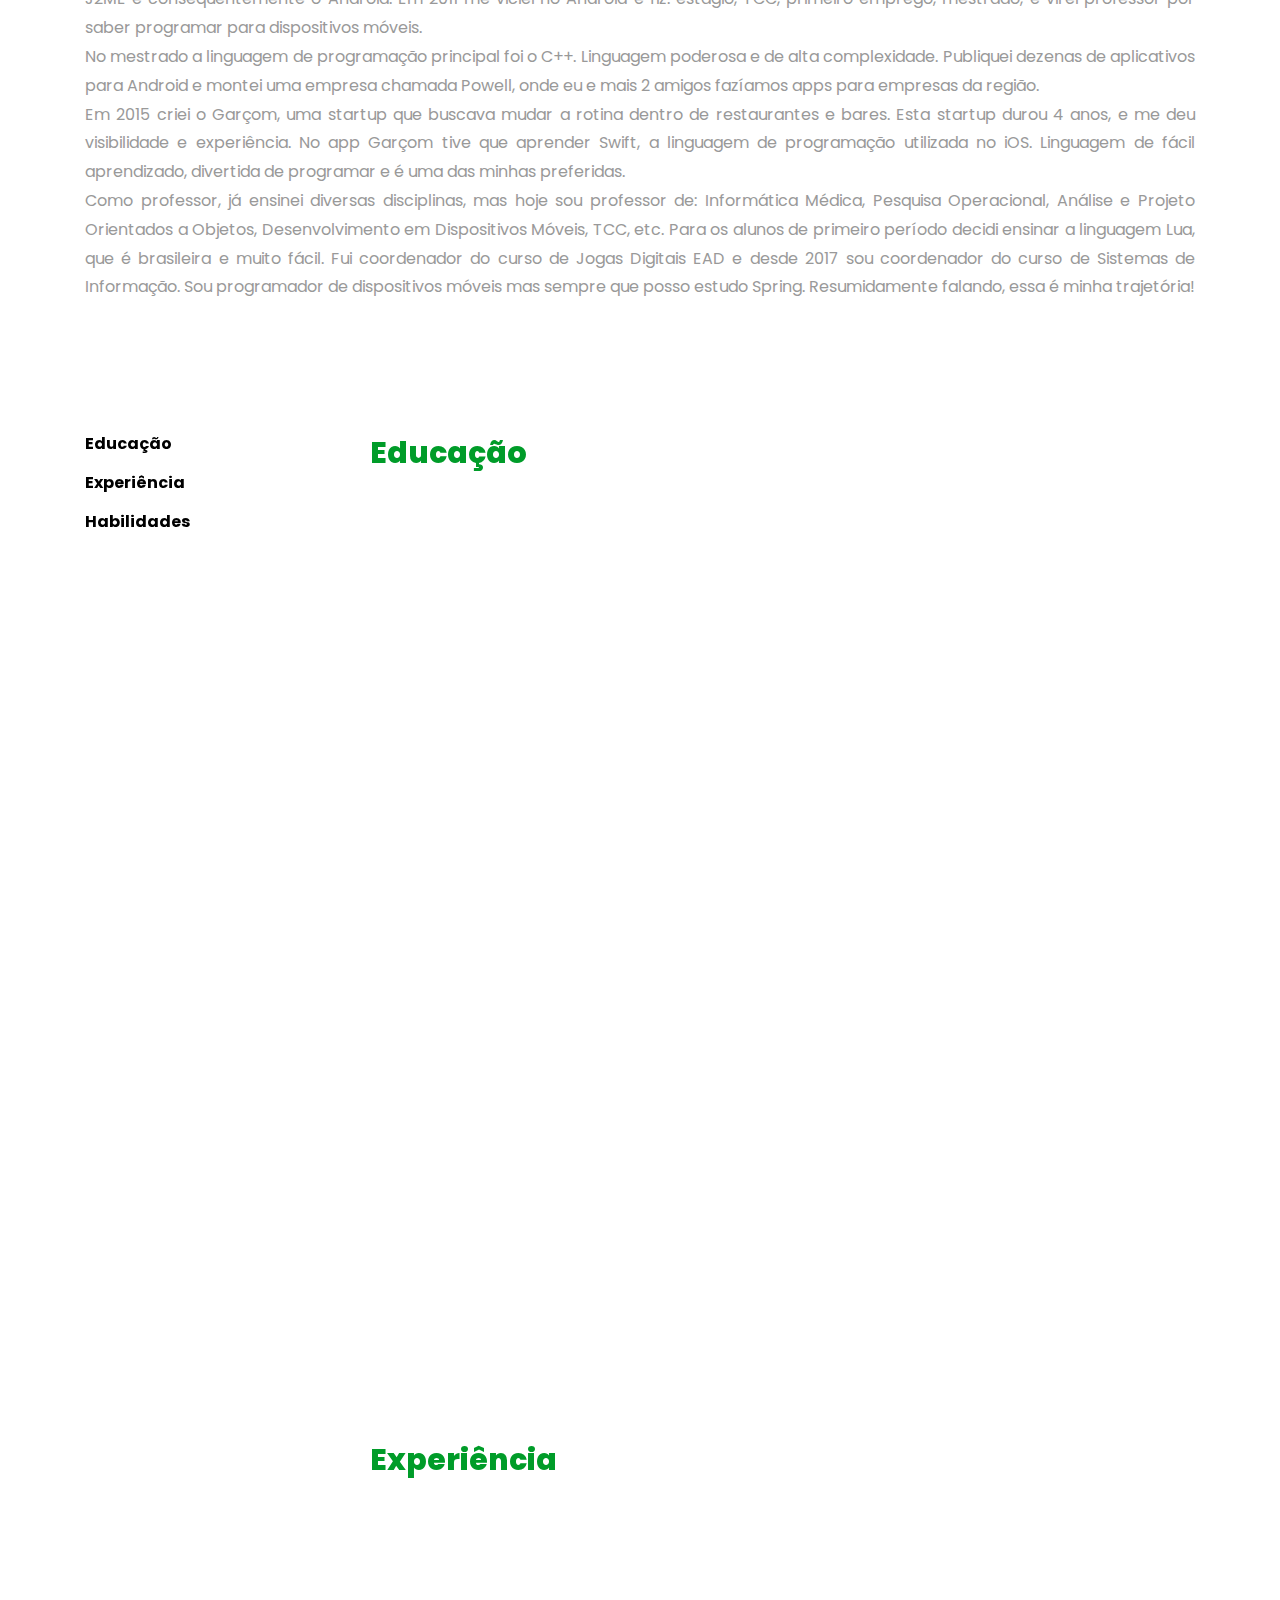
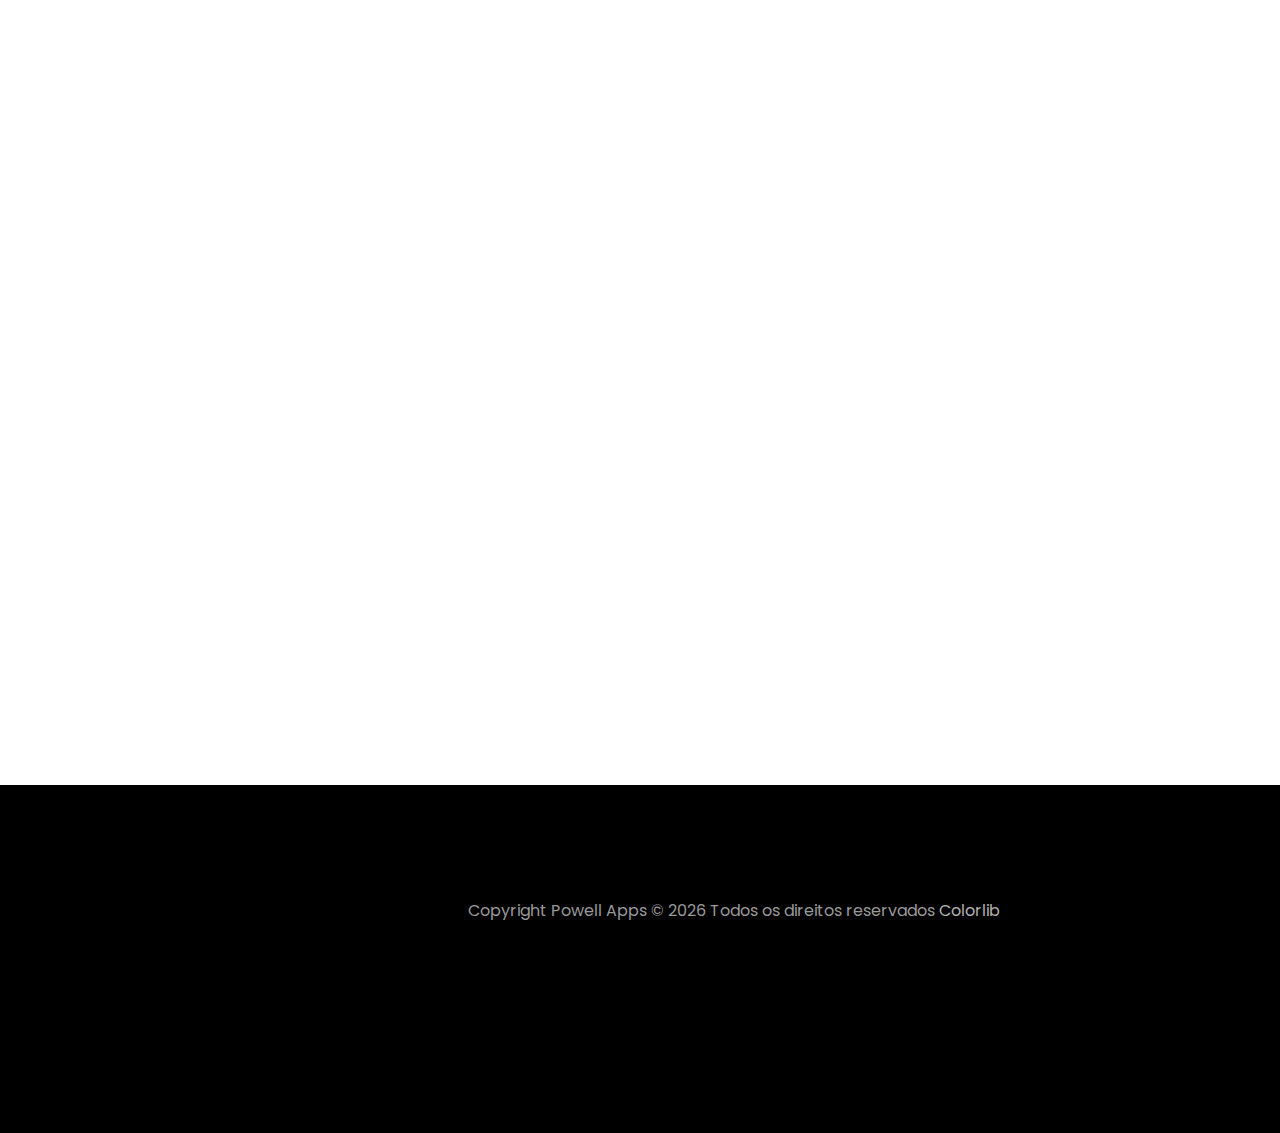
==== commit 31398120: "Preenchendo informacoes" ====
--- a/index.html
+++ b/index.html
@@ -549,7 +549,7 @@
             </ul>
 
             <!-- Link back to Colorlib can't be removed. Template is licensed under CC BY 3.0. -->
-  Copyright Powell &copy; <script>document.write(new Date().getFullYear());</script> Todos os direitos reservados | Tmj <a href="https://colorlib.com" target="_blank">Colorlib</a>
+  Copyright Powell Apps &copy; <script>document.write(new Date().getFullYear());</script> Todos os direitos reservados <a href="https://colorlib.com" target="_blank">Colorlib</a>
   <!-- Link back to Colorlib can't be removed. Template is licensed under CC BY 3.0. -->
           </div>
         </div>
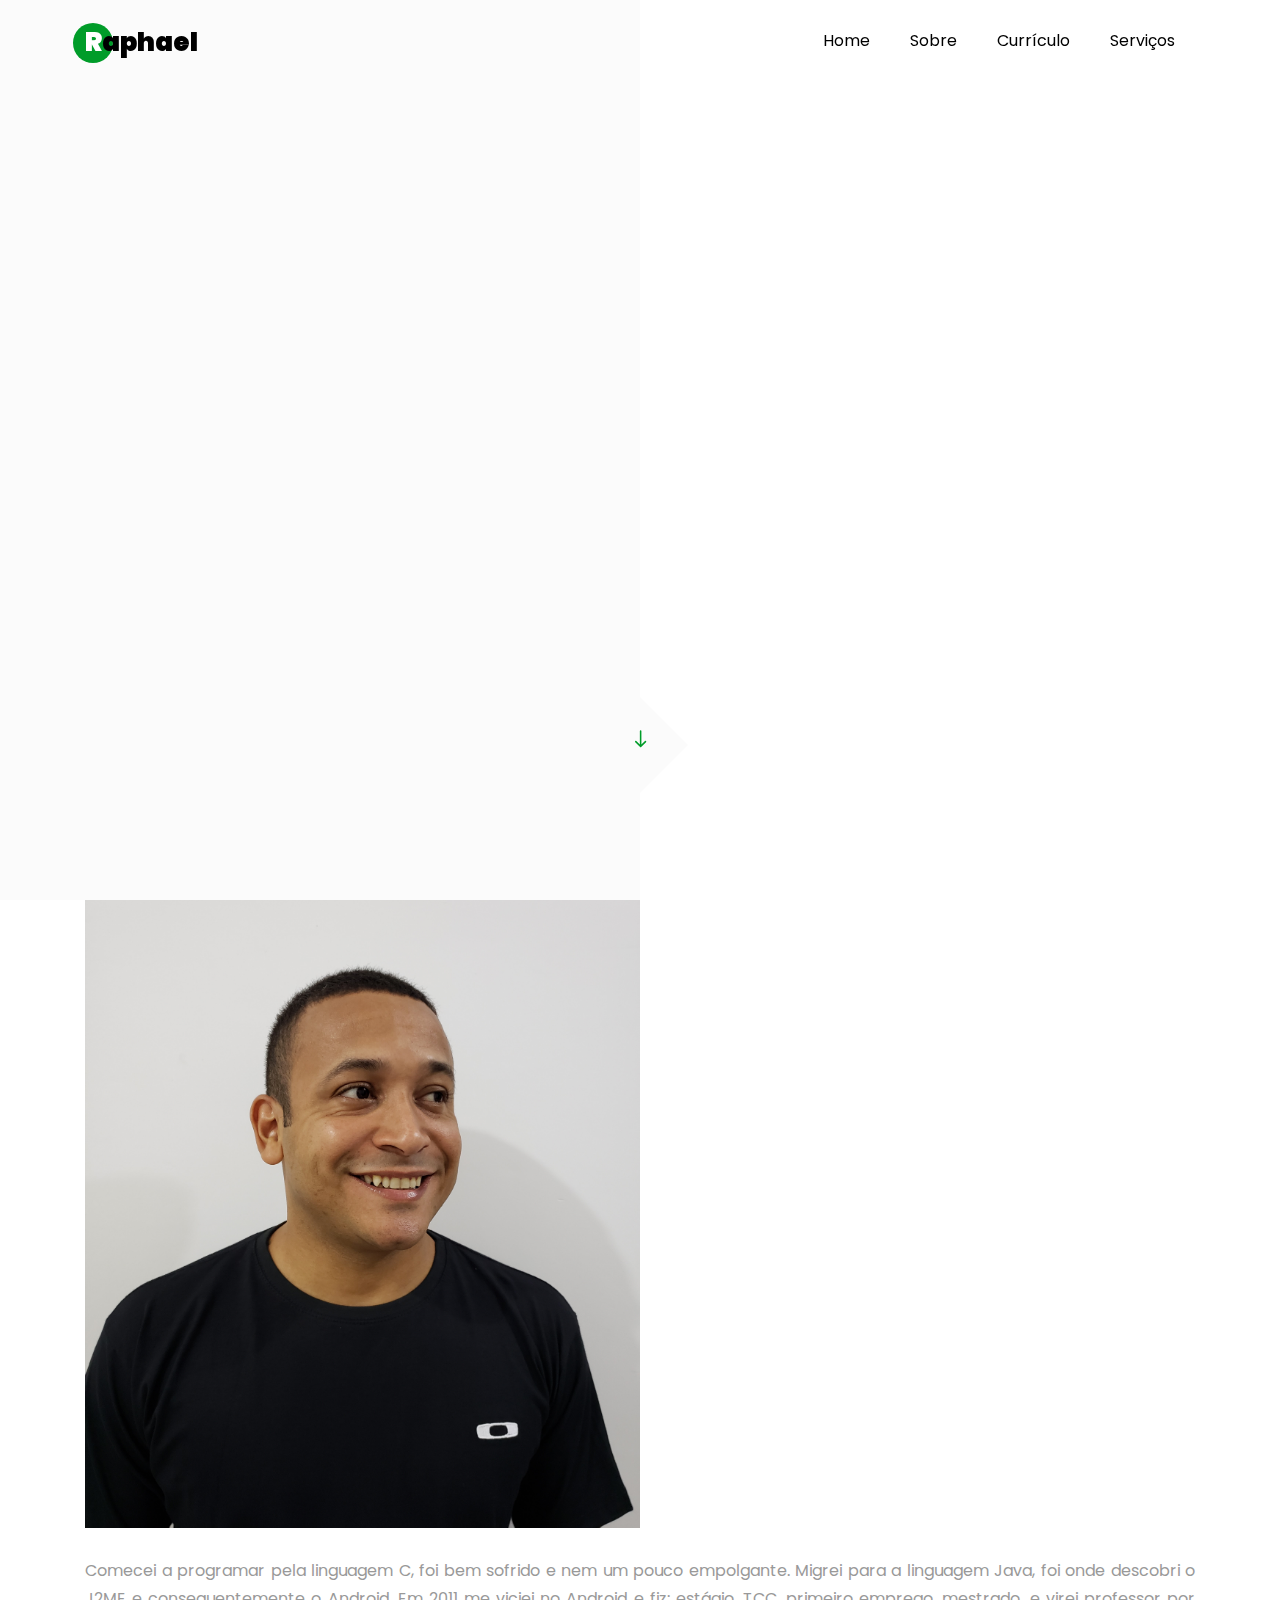
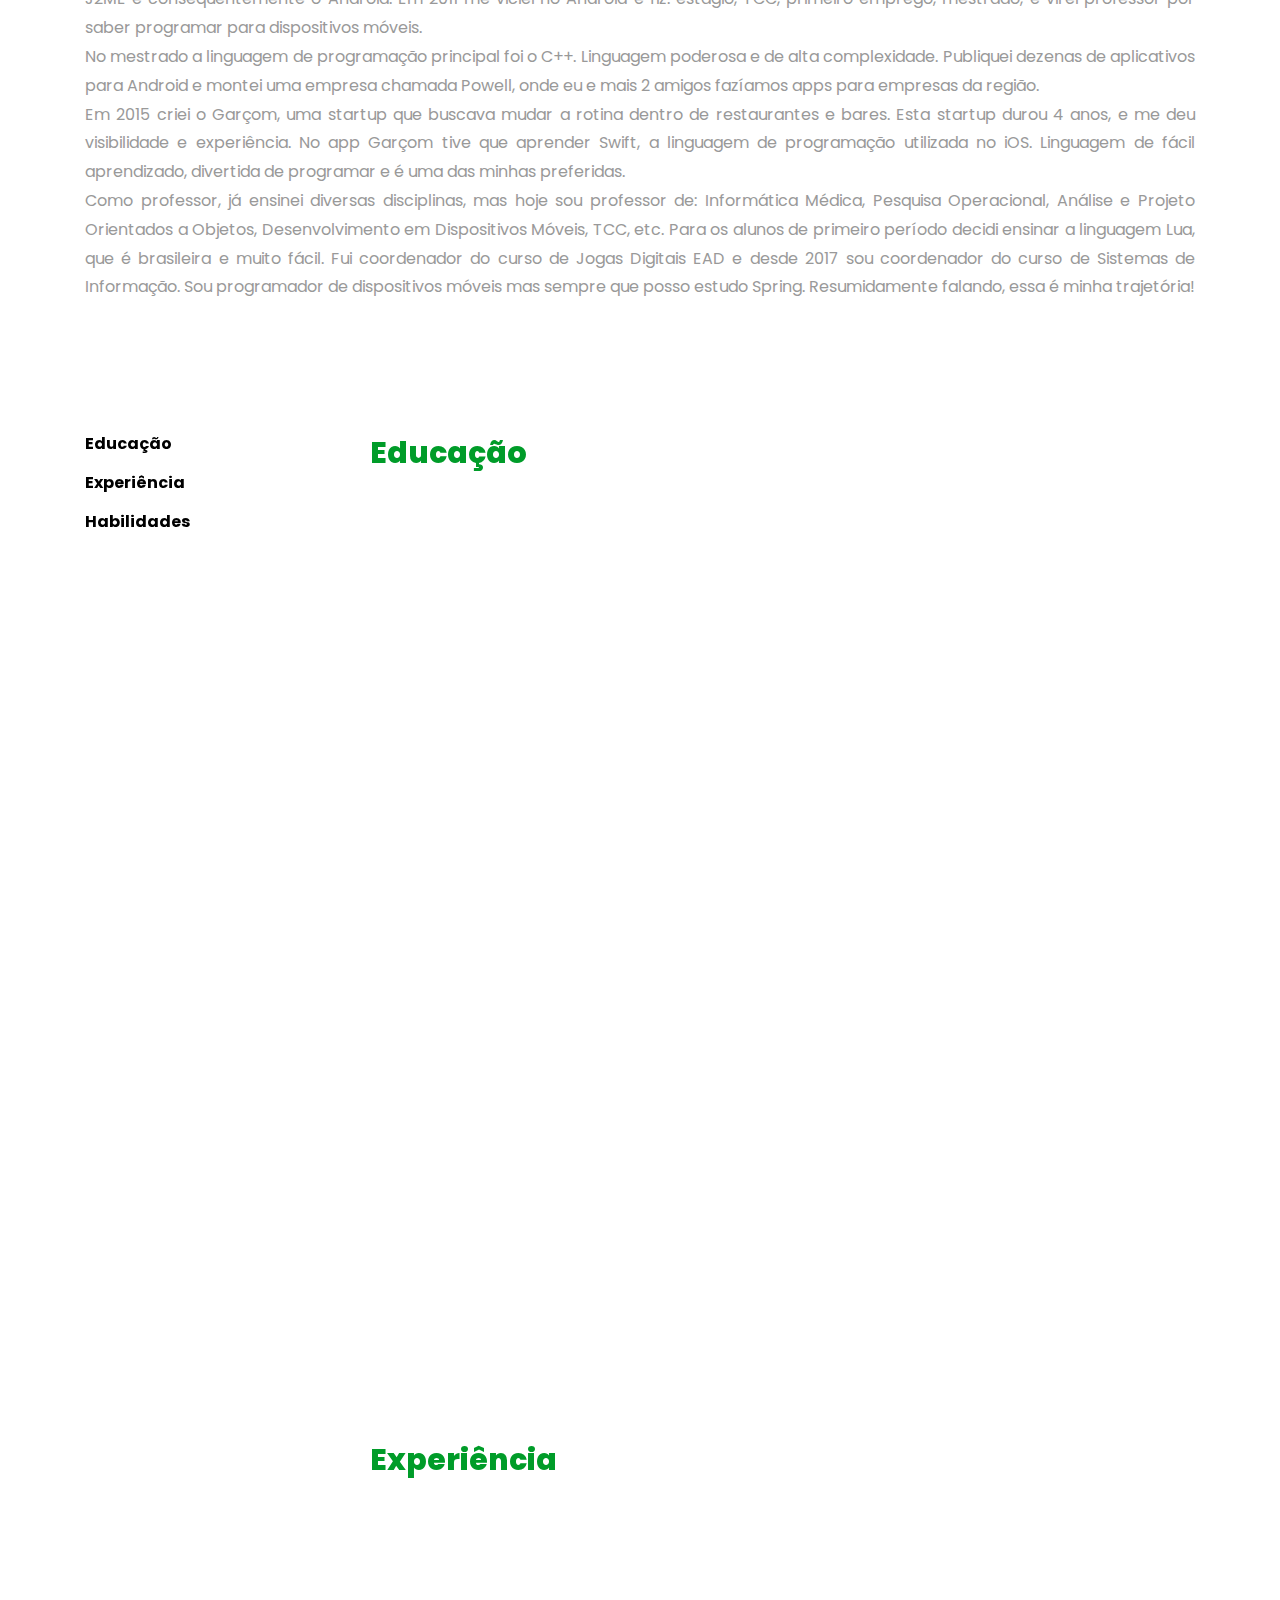
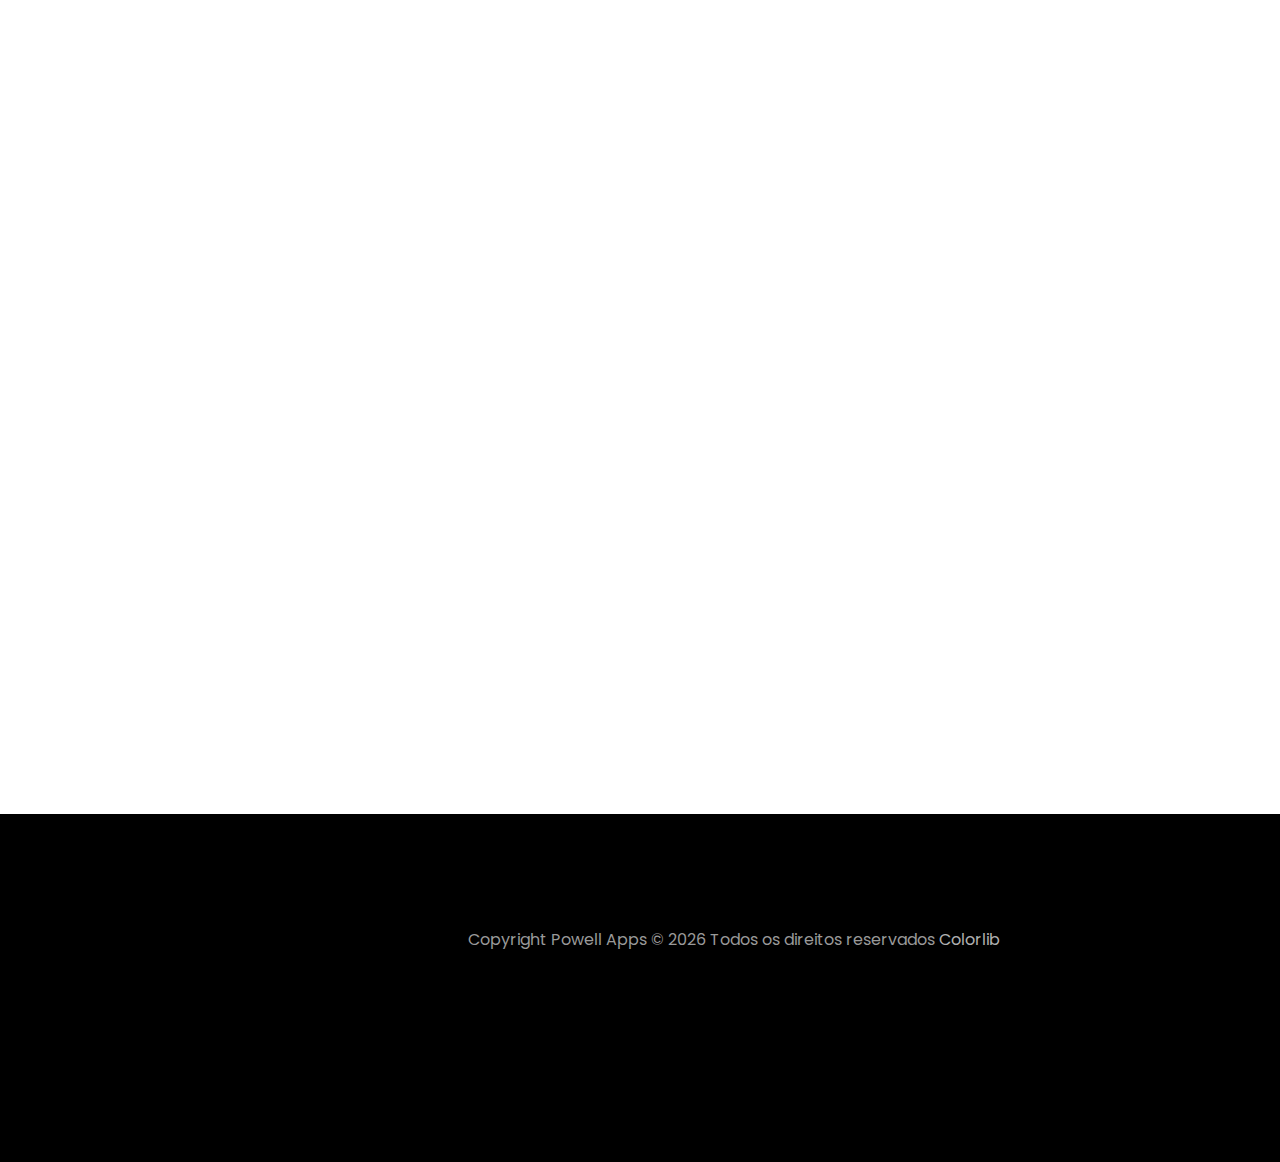
==== commit 8de9b7a8: "Trocando imagens do site" ====
--- a/index.html
+++ b/index.html
@@ -133,7 +133,7 @@
 					  	<h2 class="heading">Educação</h2>
 					    <div class="resume-wrap d-flex ftco-animate">
 					    	<div class="icon d-flex align-items-center justify-content-center">
-					    		<span class="flaticon-ideas"></span>
+					    		<span class="flaticon-college-graduation"></span>
 					    	</div>
 					    	<div class="text pl-3">
 		    					<span class="date">2014</span>
@@ -144,7 +144,7 @@
 	    				</div>
 	    				<div class="resume-wrap d-flex ftco-animate">
 	    					<div class="icon d-flex align-items-center justify-content-center">
-					    		<span class="flaticon-ideas"></span>
+					    		<span class="flaticon-college-graduation"></span>
 					    	</div>
 					    	<div class="text pl-3">
 		    					<span class="date">2016</span>
@@ -155,7 +155,7 @@
 	    				</div>
 	    				<div class="resume-wrap d-flex ftco-animate">
 	    					<div class="icon d-flex align-items-center justify-content-center">
-					    		<span class="flaticon-ideas"></span>
+					    		<span class="flaticon-college-graduation"></span>
 					    	</div>
 					    	<div class="text pl-3">
 		    					<span class="date">2017</span>
@@ -167,7 +167,7 @@
 
               <div class="resume-wrap d-flex ftco-animate">
 	    					<div class="icon d-flex align-items-center justify-content-center">
-					    		<span class="flaticon-ideas"></span>
+					    		<span class="flaticon-college-graduation"></span>
 					    	</div>
 
 
@@ -185,7 +185,7 @@
 					  	<h2 class="heading">Experiência</h2>
 					    <div class="resume-wrap d-flex ftco-animate">
 					    	<div class="icon d-flex align-items-center justify-content-center">
-					    		<span class="flaticon-ideas"></span>
+					    		<span class="flaticon-goal"></span>
 					    	</div>
 					    	<div class="text pl-3">
 		    					<span class="date">2012</span>
@@ -197,7 +197,7 @@
 
               <div class="resume-wrap d-flex ftco-animate">
 	    					<div class="icon d-flex align-items-center justify-content-center">
-					    		<span class="flaticon-ideas"></span>
+					    		<span class="flaticon-goal"></span>
 					    	</div>
 					    	<div class="text pl-3">
 		    					<span class="date">2012</span>
@@ -209,7 +209,7 @@
 
 	    				<div class="resume-wrap d-flex ftco-animate">
 	    					<div class="icon d-flex align-items-center justify-content-center">
-					    		<span class="flaticon-ideas"></span>
+					    		<span class="flaticon-goal"></span>
 					    	</div>
 					    	<div class="text pl-3">
 		    					<span class="date">2012</span>
@@ -220,7 +220,7 @@
 	    				</div>
 	    				<div class="resume-wrap d-flex ftco-animate">
 	    					<div class="icon d-flex align-items-center justify-content-center">
-					    		<span class="flaticon-ideas"></span>
+					    		<span class="flaticon-goal"></span>
 					    	</div>
 					    	<div class="text pl-3">
 		    					<span class="date">2014</span>
@@ -231,7 +231,7 @@
 	    				</div>
 	    				<div class="resume-wrap d-flex ftco-animate">
 	    					<div class="icon d-flex align-items-center justify-content-center">
-					    		<span class="flaticon-ideas"></span>
+					    		<span class="flaticon-goal"></span>
 					    	</div>
 					    	<div class="text pl-3">
 		    					<span class="date">2015</span>
@@ -243,7 +243,7 @@
 
               <div class="resume-wrap d-flex ftco-animate">
                 <div class="icon d-flex align-items-center justify-content-center">
-                  <span class="flaticon-ideas"></span>
+                  <span class="flaticon-goal"></span>
                 </div>
                 <div class="text pl-3">
                   <span class="date">2016</span>
@@ -255,7 +255,7 @@
 
 	    				<div class="resume-wrap d-flex ftco-animate">
 	    					<div class="icon d-flex align-items-center justify-content-center">
-					    		<span class="flaticon-ideas"></span>
+					    		<span class="flaticon-goal"></span>
 					    	</div>
 					    	<div class="text pl-3">
 		    					<span class="date">2017</span>
@@ -267,7 +267,7 @@
 
               <div class="resume-wrap d-flex ftco-animate">
 	    					<div class="icon d-flex align-items-center justify-content-center">
-					    		<span class="flaticon-ideas"></span>
+					    		<span class="flaticon-goal"></span>
 					    	</div>
 					    	<div class="text pl-3">
 		    					<span class="date">2020</span>
@@ -279,7 +279,7 @@
 
               <div class="resume-wrap d-flex ftco-animate">
 	    					<div class="icon d-flex align-items-center justify-content-center">
-					    		<span class="flaticon-ideas"></span>
+					    		<span class="flaticon-goal"></span>
 					    	</div>
 					    	<div class="text pl-3">
 		    					<span class="date">2020</span>
@@ -473,7 +473,7 @@
 					<div class="col-md-4 text-center d-flex ftco-animate">
 						<a href="#" class="services-1 shadow">
 							<span class="icon">
-								<i class="flaticon-flasks"></i>
+								<i class="flaticon-apple"></i>
 							</span>
 							<div class="desc">
 								<h3 class="mb-5">iOS Dev</h3>
@@ -484,11 +484,11 @@
 					<div class="col-md-4 text-center d-flex ftco-animate">
 						<a href="#" class="services-1 shadow">
 							<span class="icon">
-								<i class="flaticon-ideas"></i>
+								<i class="flaticon-database-storage"></i>
 							</span>
 							<div class="desc">
 								<h3 class="mb-5">Back-end Dev</h3>
-								<p>Desenvolvo back-end em Java utilizando o Spring Boot.</p>
+								<p>Desenvolvo back-end em Java utilizando a ferramenta Spring Boot.</p>
 							</div>
 						</a>
 					</div>
@@ -508,7 +508,7 @@
 					<div class="col-md-4 text-center d-flex ftco-animate">
 						<a href="#" class="services-1 shadow">
 							<span class="icon">
-								<i class="flaticon-idea"></i>
+								<i class="flaticon-management"></i>
 							</span>
 							<div class="desc">
 								<h3 class="mb-5">Coordenador</h3>
@@ -520,11 +520,11 @@
           <div class="col-md-4 text-center d-flex ftco-animate">
 						<a href="#" class="services-1 shadow">
 							<span class="icon">
-								<i class="flaticon-innovation"></i>
+								<i class="flaticon-guitar"></i>
 							</span>
 							<div class="desc">
 								<h3 class="mb-5">Guitarrista</h3>
-								<p>Depois da banda E agora José? e a IDH, agora só toco na igreja e em casa. Mas ainda me sinto um guitarrista.</p>
+								<p>Depois da banda E agora José? e a IDH, agora só toco na igreja e em casa. Toco violão, quero aprender bateria mas ainda me sinto um guitarrista.</p>
 							</div>
 						</a>
 					</div>
@@ -534,10 +534,6 @@
 
     <footer class="ftco-footer ftco-section">
       <div class="container">
-
-        <div class="row">
-          </div>
-
 
         <div class="row">
           <div class="col-md-12 text-center">
--- a/css/flaticon.css
+++ b/css/flaticon.css
@@ -36,11 +36,13 @@
   -moz-osx-font-smoothing: grayscale;
 }
 
-.flaticon-ideas:before { content: "\f100"; }
-.flaticon-flasks:before { content: "\f101"; }
-.flaticon-analysis:before { content: "\f102"; }
-.flaticon-ux-design:before { content: "\f103"; }
-.flaticon-web-design:before { content: "\f104"; }
-.flaticon-idea:before { content: "\f105"; }
-.flaticon-innovation:before { content: "\f106"; }
-.flaticon-teacher:before { content: "\f107"; }
+.flaticon-teacher:before { content: "\f100"; }
+.flaticon-web:before { content: "\f101"; }
+.flaticon-guitar:before { content: "\f102"; }
+.flaticon-android:before { content: "\f103"; }
+.flaticon-apple:before { content: "\f104"; }
+.flaticon-database-storage:before { content: "\f105"; }
+.flaticon-management:before { content: "\f106"; }
+.flaticon-college-graduation:before { content: "\f107"; }
+.flaticon-web-programming:before { content: "\f108"; }
+.flaticon-goal:before { content: "\f109"; }
